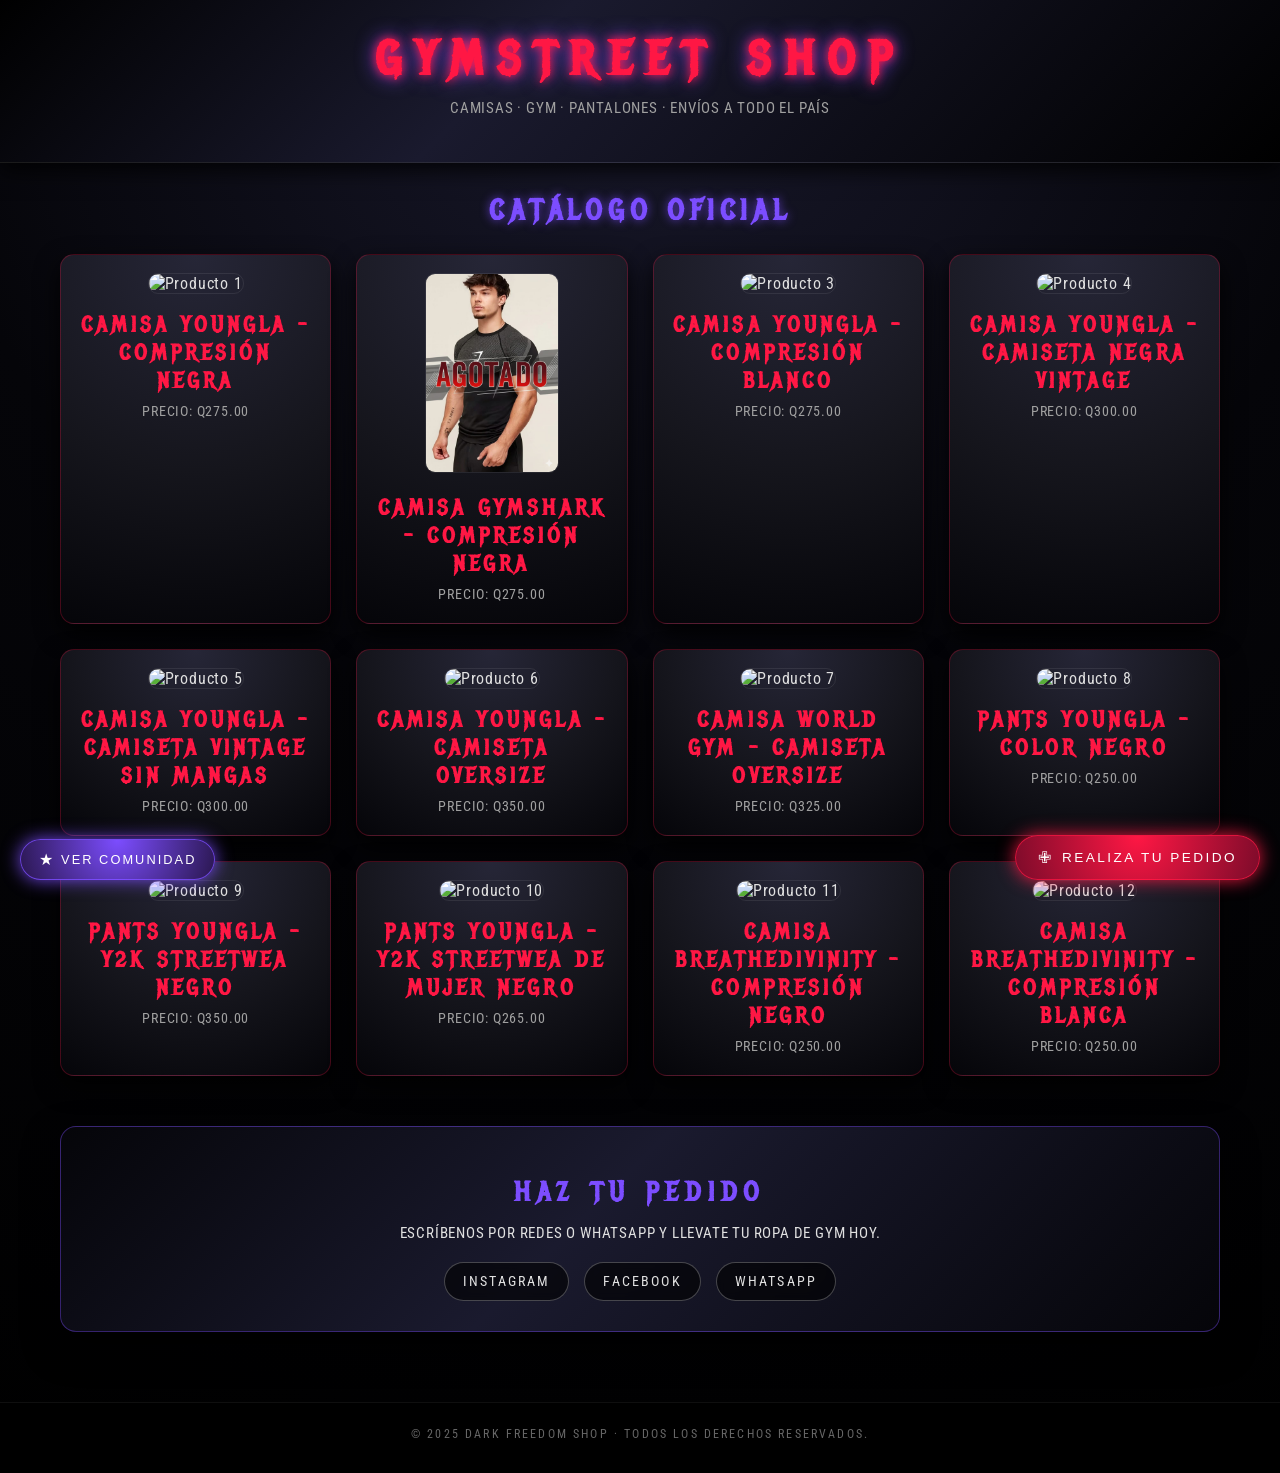
==== index.html @ 750b0d05 "Update product image and price in index.html Replaced the image for 'Camisa GymShark - Compresión Ne" ====
<!DOCTYPE html>
<html lang="es">
<head>
    <meta charset="UTF-8">
    <meta name="viewport" content="width=device-width, initial-scale=1.0">
    <title>GymStreet Shop - Catálogo Rock Dark</title>

    <!-- Fuentes rockeras desde Google Fonts -->
    <link href="https://fonts.googleapis.com/css2?family=Metal+Mania&family=Roboto+Condensed:wght@300;400;700&display=swap" rel="stylesheet">

    <style>
        :root {
            --bg-main: #050509;
            --bg-card: #15151c;
            --accent-red: #ff1744;
            --accent-purple: #7c4dff;
            --text-light: #e0e0e0;
            --text-muted: #a0a0a0;
        }

        * {
            box-sizing: border-box;
        }

        body {
            margin: 0;
            padding: 0;
            background: radial-gradient(circle at top, #1a1a2e 0, #050509 45%, #000 100%);
            color: var(--text-light);
            font-family: 'Roboto Condensed', sans-serif;
            letter-spacing: 0.05em;
        }

        header {
            background: linear-gradient(135deg, #000 0%, #1a1a2e 40%, #000 100%);
            padding: 30px 20px;
            text-align: center;
            border-bottom: 1px solid rgba(255, 255, 255, 0.1);
            box-shadow: 0 8px 20px rgba(0, 0, 0, 0.8);
            position: sticky;
            top: 0;
            z-index: 10;
        }

        header h1 {
            margin: 0;
            font-family: 'Metal Mania', cursive;
            font-size: 3rem;
            color: var(--accent-red);
            text-transform: uppercase;
            letter-spacing: 0.3em;
            text-shadow: 0 0 10px #ff1744, 0 0 20px #7c4dff;
        }

        header p {
            margin-top: 10px;
            font-size: 0.95rem;
            text-transform: uppercase;
            color: var(--text-muted);
        }

        .container {
            max-width: 1200px;
            margin: 30px auto;
            padding: 0 20px 40px;
        }

        .section-title {
            font-family: 'Metal Mania', cursive;
            text-align: center;
            text-transform: uppercase;
            font-size: 1.8rem;
            letter-spacing: 0.2em;
            margin-bottom: 25px;
            color: var(--accent-purple);
            text-shadow: 0 0 10px rgba(124, 77, 255, 0.7);
        }

        .section-subtitle {
            text-align: center;
            font-size: 0.9rem;
            text-transform: uppercase;
            color: var(--text-muted);
            margin-bottom: 20px;
        }

        /* Secciones tipo "página" */
        .page-section {
            display: none;
        }

        .page-section.active {
            display: block;
        }

        /* ====== CATÁLOGO ====== */

        .products {
            display: grid;
            grid-template-columns: repeat(auto-fit, minmax(260px, 1fr));
            gap: 25px;
        }

        .product {
            background: radial-gradient(circle at top, #262637 0, #15151c 55%, #050509 100%);
            border-radius: 14px;
            padding: 18px 18px 20px;
            text-align: center;
            border: 1px solid rgba(255, 23, 68, 0.25);
            box-shadow: 0 10px 25px rgba(0, 0, 0, 0.9);
            position: relative;
            overflow: hidden;
            transition: transform 0.25s ease, box-shadow 0.25s ease, border 0.25s ease;
            cursor: pointer;
        }

        .product::before {
            content: "";
            position: absolute;
            inset: 0;
            background: radial-gradient(circle at top, rgba(255, 23, 68, 0.12), transparent 55%);
            opacity: 0;
            transition: opacity 0.3s ease;
        }

        .product:hover {
            transform: translateY(-7px) scale(1.01);
            box-shadow: 0 18px 35px rgba(0, 0, 0, 1);
            border-color: var(--accent-red);
        }

        .product:hover::before {
            opacity: 1;
        }

        .product img {
            max-width: 100%;
            height: 200px;
            object-fit: cover;
            border-radius: 10px;
            border: 1px solid rgba(255, 255, 255, 0.08);
            margin-bottom: 12px;
        }

        .product h3 {
            font-family: 'Metal Mania', cursive;
            font-size: 1.4rem;
            margin: 5px 0 8px;
            text-transform: uppercase;
            letter-spacing: 0.18em;
            color: var(--accent-red);
        }

        .product p {
            margin: 0;
            font-size: 0.9rem;
            color: var(--text-muted);
        }

        .price {
            margin-top: 10px;
            font-size: 1rem;
            text-transform: uppercase;
            color: var(--accent-purple);
        }

        /* ====== COMUNIDAD ====== */

        .client-grid {
            display: grid;
            grid-template-columns: repeat(auto-fit, minmax(230px, 1fr));
            gap: 20px;
        }

        .client-card {
            background: radial-gradient(circle at top, #262637 0, #15151c 55%, #050509 100%);
            border-radius: 14px;
            padding: 10px 10px 14px;
            border: 1px solid rgba(124, 77, 255, 0.35);
            box-shadow: 0 10px 25px rgba(0,0,0,0.9);
            cursor: pointer;
            text-align: center;
            transition: transform 0.25s ease, box-shadow 0.25s ease, border 0.25s ease;
            position: relative;
            overflow: hidden;
        }

        .client-card::before {
            content: "";
            position: absolute;
            inset: 0;
            background: radial-gradient(circle at top, rgba(124, 77, 255, 0.15), transparent 55%);
            opacity: 0;
            transition: opacity 0.3s ease;
        }

        .client-card:hover {
            transform: translateY(-6px) scale(1.01);
            border-color: var(--accent-purple);
            box-shadow: 0 18px 35px rgba(0,0,0,1);
        }

        .client-card:hover::before {
            opacity: 1;
        }

        .client-card img {
            width: 100%;
            height: 260px;
            object-fit: cover;
            border-radius: 10px;
            border: 1px solid rgba(255,255,255,0.15);
            margin-bottom: 8px;
        }

        .client-name {
            font-size: 0.85rem;
            text-transform: uppercase;
            letter-spacing: 0.14em;
            color: var(--text-muted);
        }

        /* ====== CONTACTO ====== */

        .contact {
            background: linear-gradient(135deg, #050509 0%, #1a1a2e 45%, #050509 100%);
            padding: 25px 20px 30px;
            text-align: center;
            margin-top: 50px;
            border-radius: 16px;
            border: 1px solid rgba(124, 77, 255, 0.4);
            box-shadow: 0 15px 35px rgba(0, 0, 0, 0.9);
        }

        .contact h2 {
            font-family: 'Metal Mania', cursive;
            font-size: 1.7rem;
            text-transform: uppercase;
            letter-spacing: 0.25em;
            color: var(--accent-purple);
            margin-bottom: 10px;
        }

        .contact p {
            font-size: 0.95rem;
            color: var(--text-light);
            text-transform: uppercase;
        }

        .social-links {
            display: flex;
            justify-content: center;
            flex-wrap: wrap;
            gap: 15px;
            margin-top: 20px;
        }

        .social-links a {
            text-decoration: none;
            font-size: 0.9rem;
            text-transform: uppercase;
            padding: 10px 18px;
            border-radius: 50px;
            border: 1px solid rgba(255, 255, 255, 0.25);
            color: var(--text-light);
            letter-spacing: 0.15em;
            background: rgba(0, 0, 0, 0.6);
            backdrop-filter: blur(4px);
            transition: background 0.25s ease, transform 0.2s ease, box-shadow 0.25s ease, border 0.25s ease;
        }

        .social-links a:hover {
            background: radial-gradient(circle at top, var(--accent-red), var(--accent-purple));
            box-shadow: 0 0 14px rgba(255, 23, 68, 0.9);
            border-color: transparent;
            transform: translateY(-2px);
        }

        footer {
            text-align: center;
            padding: 12px 10px 20px;
            background-color: #000;
            color: #666;
            font-size: 0.75rem;
            text-transform: uppercase;
            letter-spacing: 0.18em;
            border-top: 1px solid rgba(255, 255, 255, 0.06);
        }

        /* ====== MODAL GALERÍA REUTILIZABLE ====== */

        .gallery-modal {
            position: fixed;
            inset: 0;
            background: radial-gradient(circle at top, rgba(124, 77, 255, 0.15), rgba(0, 0, 0, 0.96));
            display: none;
            align-items: center;
            justify-content: center;
            z-index: 999;
            padding: 20px;
        }

        .gallery-modal.active {
            display: flex;
        }

        .gallery-content {
            background: #090910;
            border-radius: 18px;
            max-width: 900px;
            width: 100%;
            padding: 20px 20px 25px;
            border: 1px solid rgba(255, 23, 68, 0.3);
            box-shadow: 0 20px 50px rgba(0,0,0,1);
            position: relative;
            max-height: 90vh;
            overflow: hidden;
        }

        .gallery-header {
            display: flex;
            justify-content: space-between;
            align-items: center;
            margin-bottom: 15px;
        }

        .gallery-title {
            font-family: 'Metal Mania', cursive;
            font-size: 1.4rem;
            letter-spacing: 0.15em;
            text-transform: uppercase;
            color: var(--accent-red);
        }

        .gallery-close {
            background: transparent;
            border: none;
            color: var(--text-light);
            font-size: 1.4rem;
            cursor: pointer;
            text-shadow: 0 0 10px #ff1744;
        }

        .gallery-body {
            display: grid;
            grid-template-columns: minmax(0, 2fr) minmax(0, 1fr);
            gap: 18px;
        }

        .gallery-main img {
            width: 100%;
            max-height: 380px;
            object-fit: cover;
            border-radius: 12px;
            border: 1px solid rgba(255, 255, 255, 0.15);
        }

        .gallery-thumbs {
            display: flex;
            flex-direction: column;
            gap: 10px;
            max-height: 380px;
            overflow-y: auto;
        }

        .gallery-thumbs img {
            width: 100%;
            border-radius: 10px;
            border: 1px solid rgba(255, 255, 255, 0.12);
            cursor: pointer;
            opacity: 0.7;
            transition: opacity 0.2s ease, transform 0.2s ease, border 0.2s ease;
        }

        .gallery-thumbs img:hover {
            opacity: 1;
            transform: translateY(-2px);
            border-color: var(--accent-purple);
        }

        .gallery-thumbs img.active-thumb {
            opacity: 1;
            border-color: var(--accent-red);
        }

        .gallery-footer {
            margin-top: 12px;
            text-align: right;
        }

        .gallery-footer a {
            display: inline-block;
            text-decoration: none;
            text-transform: uppercase;
            font-size: 0.8rem;
            padding: 8px 18px;
            border-radius: 999px;
            border: 1px solid rgba(255,255,255,0.3);
            color: var(--text-light);
            background: radial-gradient(circle at top, rgba(255,23,68,0.4), rgba(0,0,0,0.9));
            letter-spacing: 0.16em;
        }

        .gallery-footer a:hover {
            border-color: transparent;
            box-shadow: 0 0 15px rgba(255,23,68,0.9);
        }

        /* ====== BOTONES FLOTANTES ====== */

        .order-floating-btn {
            position: fixed;
            right: 20px;
            bottom: 20px;
            z-index: 998;
            padding: 12px 22px;
            border-radius: 999px;
            border: 1px solid rgba(255, 23, 68, 0.7);
            background: radial-gradient(circle at top, #ff1744, #7c0b2a);
            color: #fff;
            font-size: 0.85rem;
            text-transform: uppercase;
            letter-spacing: 0.18em;
            cursor: pointer;
            box-shadow: 0 0 18px rgba(255, 23, 68, 0.9);
            display: flex;
            align-items: center;
            gap: 8px;
        }

        .order-floating-btn span {
            font-size: 1rem;
        }

        .order-floating-btn:hover {
            transform: translateY(-2px);
            box-shadow: 0 0 24px rgba(255, 23, 68, 1);
        }

        .switch-page-btn {
            position: fixed;
            left: 20px;
            bottom: 20px;
            z-index: 998;
            padding: 10px 18px;
            border-radius: 999px;
            border: 1px solid rgba(124, 77, 255, 0.8);
            background: radial-gradient(circle at top, #7c4dff, #2a174f);
            color: #fff;
            font-size: 0.8rem;
            text-transform: uppercase;
            letter-spacing: 0.16em;
            cursor: pointer;
            box-shadow: 0 0 18px rgba(124, 77, 255, 0.9);
            display: flex;
            align-items: center;
            gap: 6px;
        }

        .switch-page-btn span {
            font-size: 1rem;
        }

        .switch-page-btn:hover {
            transform: translateY(-2px);
            box-shadow: 0 0 24px rgba(124, 77, 255, 1);
        }

        .hidden {
            display: none !important;
        }

        /* ================== RESPONSIVE ================== */

        @media (max-width: 768px) {
            header {
                padding: 18px 12px;
            }

            header h1 {
                font-size: 2.1rem;
                letter-spacing: 0.18em;
            }

            header p {
                font-size: 0.75rem;
                letter-spacing: 0.12em;
            }

            .container {
                margin: 18px auto 26px;
                padding: 0 12px 24px;
            }

            .section-title {
                font-size: 1.4rem;
                letter-spacing: 0.14em;
                margin-bottom: 18px;
            }

            .section-subtitle {
                font-size: 0.8rem;
                padding: 0 10px;
            }

            .products {
                grid-template-columns: repeat(auto-fit, minmax(180px, 1fr));
                gap: 16px;
            }

            .product {
                padding: 14px 12px 16px;
            }

            .product img {
                height: 170px;
            }

            .product h3 {
                font-size: 1rem;
                letter-spacing: 0.12em;
            }

            .price {
                font-size: 0.9rem;
            }

            .client-grid {
                grid-template-columns: repeat(auto-fit, minmax(170px, 1fr));
                gap: 14px;
            }

            .client-card img {
                height: 200px;
            }

            .contact {
                margin-top: 30px;
                padding: 18px 14px 22px;
            }

            .contact h2 {
                font-size: 1.3rem;
                letter-spacing: 0.18em;
            }

            .contact p {
                font-size: 0.78rem;
                line-height: 1.4;
            }

            .social-links a {
                font-size: 0.75rem;
                padding: 8px 14px;
                letter-spacing: 0.12em;
            }

            .gallery-content {
                padding: 14px 14px 18px;
            }

            .gallery-body {
                grid-template-columns: 1fr;
                gap: 10px;
            }

            .gallery-main img {
                max-height: 260px;
            }

            .gallery-title {
                font-size: 1.1rem;
                letter-spacing: 0.12em;
            }

            .order-floating-btn {
                font-size: 0.7rem;
                padding: 9px 16px;
                letter-spacing: 0.12em;
                right: 12px;
                bottom: 12px;
            }

            .switch-page-btn {
                font-size: 0.7rem;
                padding: 8px 14px;
                letter-spacing: 0.12em;
                left: 12px;
                bottom: 60px; /* la subo un poco para que no choque con el botón de pedido */
            }
        }

        @media (max-width: 480px) {
            header h1 {
                font-size: 1.8rem;
                letter-spacing: 0.12em;
            }

            .products {
                grid-template-columns: 1fr;
            }

            .client-grid {
                grid-template-columns: 1fr;
            }

            .order-floating-btn {
                width: auto;
                max-width: 70%;
                justify-content: center;
            }

            .switch-page-btn {
                max-width: 70%;
                justify-content: center;
            }
        }
    </style>
</head>
<body>
    <header>
        <h1>GymStreet Shop</h1>
        <p>CAMISAS · GYM · PANTALONES · ENVÍOS A TODO EL PAÍS</p>
    </header>

    <!-- Botón flotante global: REALIZA TU PEDIDO -->
    <button class="order-floating-btn" id="orderBtn">
        <span>✙</span> REALIZA TU PEDIDO
    </button>

    <!-- Botones para cambiar entre catálogo y comunidad -->
    <button class="switch-page-btn" id="toCommunityBtn">
        <span>★</span> VER COMUNIDAD
    </button>
    <button class="switch-page-btn hidden" id="toCatalogBtn">
        <span>←</span> VER CATÁLOGO
    </button>

    <div class="container">
        <!-- ================== SECCIÓN CATÁLOGO (PÁGINA PRINCIPAL) ================== -->
        <section id="catalogo" class="page-section active">
            <h2 class="section-title">Catálogo Oficial</h2>

            <section class="products">
                <div class="product" data-id="youngla-compresion-negra">
                    <img src="https://img.kwcdn.com/product/fancy/8f630a5f-7d10-4c63-a8aa-32a235dfa1d8.jpg?imageView2/2/w/800/q/70/format/avif" alt="Producto 1">
                    <h3>Camisa YoungLA - Compresión Negra</h3>
                    <p class="price">Precio: Q275.00</p>
                </div>

                <div class="product" data-id="gymshark-compresion-negra">
                    <img src="img/ec38d78e-fb53-40c3-8b30-e4fbc05b8ee1.jpg" alt="Producto 2">
                    <h3>Camisa GymShark - Compresión Negra</h3>
                    <p class="price">Precio: Q275.00</p>
                </div>

                <div class="product" data-id="youngla-compresion-blanca">
                    <img src="https://img.kwcdn.com/product/fancy/b7b45753-f0e5-4168-8995-471071ba9e7f.jpg?imageView2/2/w/800/q/70/format/avif" alt="Producto 3">
                    <h3>Camisa YoungLA - Compresión Blanco</h3>
                    <p class="price">Precio: Q275.00</p>
                </div>
            
                <div class="product" data-id="youngla-vintage-negra">
                    <img src="https://img.kwcdn.com/product/fancy/1f003ce6-72c5-4978-9a99-9f68e743d3fd.jpg?imageView2/2/w/800/q/70/format/avif" alt="Producto 4">
                    <h3>Camisa YoungLA - Camiseta Negra Vintage</h3>
                    <p class="price">Precio: Q300.00</p>
                </div>

                <div class="product" data-id="youngla-vintage-sin-mangas">
                    <img src="https://img.kwcdn.com/product/fancy/06ddcead-8bbd-439b-9d0a-8e4625c2d730.jpg?imageView2/2/w/800/q/70/format/avif" alt="Producto 5">
                    <h3>Camisa YoungLA - Camiseta Vintage sin mangas</h3>
                    <p class="price">Precio: Q300.00</p>
                </div>

                <div class="product" data-id="youngla-oversize">
                    <img src="https://img.kwcdn.com/product/fancy/b66df733-f74c-42cd-bdd0-cdf3bb1154b8.jpg?imageView2/2/w/800/q/70/format/avif" alt="Producto 6">
                    <h3>Camisa YoungLA - Camiseta Oversize</h3>
                    <p class="price">Precio: Q350.00</p>
                </div>

                <div class="product" data-id="worldgym-oversize">
                    <img src="https://img.kwcdn.com/product/fancy/2d812e1c-748d-4c88-9f83-d2eb0d098b98.jpg?imageView2/2/w/800/q/70/format/avif" alt="Producto 7">
                    <h3>Camisa World Gym - Camiseta Oversize</h3>
                    <p class="price">Precio: Q325.00</p>
                </div>

                <div class="product" data-id="youngla-pants-negro">
                    <img src="https://img.kwcdn.com/product/fancy/fe70db5d-6d70-4a86-9495-2729b2e49b52.jpg?imageView2/2/w/800/q/70/format/avif" alt="Producto 8">
                    <h3>Pants YoungLA - Color negro</h3>
                    <p class="price">Precio: Q250.00</p>
                </div>

                <div class="product" data-id="youngla-y2k-negro">
                    <img src="https://img.kwcdn.com/product/open/89a9b65b47de43d9b4387c3486ad3fed-goods.jpeg?imageView2/2/w/800/q/70/format/avif" alt="Producto 9">
                    <h3>Pants YoungLA - Y2K Streetwea Negro</h3>
                    <p class="price">Precio: Q350.00</p>
                </div>

                <div class="product" data-id="youngla-y2k-mujer-negro">
                    <img src="https://img.kwcdn.com/product/Fancyalgo/VirtualModelMatting/d2dc172e83bbc454dd34d32fa6476068.jpg?imageView2/2/w/800/q/70/format/avif" alt="Producto 10">
                    <h3>Pants YoungLA - Y2K Streetwea de mujer Negro</h3>
                    <p class="price">Precio: Q265.00</p>
                </div>

                <div class="product" data-id="breathedivinity-compresion-negro">
                    <img src="https://img.kwcdn.com/product/fancy/d79752c0-a402-4f70-85e8-3c66251934aa.jpg?imageView2/2/w/800/q/70/format/avif" alt="Producto 11">
                    <h3>Camisa Breathedivinity - Compresión Negro</h3>
                    <p class="price">Precio: Q250.00</p>
                </div>

                <div class="product" data-id="breathedivinity-compresion-blanco">
                    <img src="https://img.kwcdn.com/product/fancy/59a337af-c431-404c-86c1-974f2b24268c.jpg?imageView2/2/w/800/q/70/format/avif" alt="Producto 12">
                    <h3>Camisa Breathedivinity - Compresión Blanca</h3>
                    <p class="price">Precio: Q250.00</p>
                </div>
            </section>
        </section>

        <!-- ================== SECCIÓN COMUNIDAD (PÁGINA SECUNDARIA) ================== -->
        <section id="comunidad" class="page-section">
            <h2 class="section-title">Comunidad GymStreet</h2>
            <p class="section-subtitle">Sube aquí las fotos de tus clientes usando las prendas.</p>

            <section class="client-grid">
                <!-- Ejemplos, cambia rutas y nombres -->
                <div class="client-card" data-id="cliente-1">
                    <img src="img/23a34112-419c-497d-9453-d78c11cb6663.jpg" alt="Cliente 1 usando GymStreet">
                    <div class="client-name">Gracias por tu compra @sebas07_mendoza</div>
                </div>

                <div class="client-card" data-id="cliente-2">
                    <img src="img/08324a9e-56ff-421b-94ba-828061d19321.jpg" alt="Cliente 2 usando GymStreet">
                    <div class="client-name">Gracias por tu compra @alejandro_w23</div>
                </div>

                <div class="client-card" data-id="cliente-3">
                    <img src="img/8fd3f3ce-6e9e-4681-869a-e0d5e104e227.jpg" alt="Cliente 3 usando GymStreet">
                    <div class="client-name">Gracias por tu compra @danierxlas_cs</div>
                </div>

                 <div class="client-card" data-id="cliente-4">
                    <img src="img/WhatsAppImage2025-12-03at5.10.50 PM.jpeg" alt="Cliente 4 usando GymStreet">
                    <div class="client-name">Gracias por tu compra @d_ledif_19</div>
                </div>

                  <div class="client-card" data-id="cliente-5">
                    <img src="img/2b5ba153-2d9a-4152-9f12-68de41b62c02.jpg" alt="Cliente 5 usando GymStreet">
                    <div class="client-name">Gracias por tu compra @dylan_alfaro</div>
                </div>
            </section>
        </section>

        <!-- ================== CONTACTO (COMPARTIDO) ================== -->
        <section class="contact" id="contacto">
            <h2>Haz Tu Pedido</h2>
            <p>ESCRÍBENOS POR REDES O WHATSAPP Y LLEVATE TU ROPA DE GYM HOY.</p>
            <div class="social-links">
                <a href="https://www.instagram.com/gymstreet.gt?igsh=cWU4Yzh1NWVwZ3l0&utm_source=qr" target="_blank">Instagram</a>
                <a href="https://www.facebook.com/share/1MQ983VScR/?mibextid=wwXIfr" target="_blank">Facebook</a>
                <a href="https://wa.me/50247176818" target="_blank">WhatsApp</a>
            </div>
        </section>
    </div>

    <footer>
        <p>&copy; 2025 Dark Freedom Shop · Todos los derechos reservados.</p>
    </footer>

    <!-- ============== MODAL GALERÍA ============== -->
    <div class="gallery-modal" id="galleryModal">
        <div class="gallery-content">
            <div class="gallery-header">
                <div class="gallery-title" id="galleryTitle">Galería</div>
                <button class="gallery-close" id="galleryClose">&times;</button>
            </div>
            <div class="gallery-body">
                <div class="gallery-main">
                    <img id="galleryMainImg" src="" alt="Imagen seleccionada">
                </div>
                <div class="gallery-thumbs" id="galleryThumbs"></div>
            </div>
            <div class="gallery-footer">
                <a href="#contacto" id="galleryOrderBtn">Realiza tu pedido</a>
            </div>
        </div>
    </div>

    <script>
        // ====== Galerías de productos ======
        const productGalleries = {
            "youngla-compresion-negra": [
                "https://img.kwcdn.com/product/fancy/8f630a5f-7d10-4c63-a8aa-32a235dfa1d8.jpg?imageView2/2/w/800/q/70/format/avif"
            ],
            "gymshark-compresion-negra": [
                "https://img.kwcdn.com/product/fancy/3c52300a-b21e-4747-8115-3bddeea0e58f.jpg?imageView2/2/w/800/q/70/format/avif"
            ],
            "youngla-compresion-blanca": [
                "https://img.kwcdn.com/product/fancy/b7b45753-f0e5-4168-8995-471071ba9e7f.jpg?imageView2/2/w/800/q/70/format/avif"
            ],
            "youngla-vintage-negra": [
                "https://img.kwcdn.com/product/fancy/1f003ce6-72c5-4978-9a99-9f68e743d3fd.jpg?imageView2/2/w/800/q/70/format/avif"
            ],
            "youngla-vintage-sin-mangas": [
                "https://img.kwcdn.com/product/fancy/06ddcead-8bbd-439b-9d0a-8e4625c2d730.jpg?imageView2/2/w/800/q/70/format/avif"
            ],
            "youngla-oversize": [
                "https://img.kwcdn.com/product/fancy/b66df733-f74c-42cd-bdd0-cdf3bb1154b8.jpg?imageView2/2/w/800/q/70/format/avif"
            ],
            "worldgym-oversize": [
                "https://img.kwcdn.com/product/fancy/2d812e1c-748d-4c88-9f83-d2eb0d098b98.jpg?imageView2/2/w/800/q/70/format/avif"
            ],
            "youngla-pants-negro": [
                "https://img.kwcdn.com/product/fancy/fe70db5d-6d70-4a86-9495-2729b2e49b52.jpg?imageView2/2/w/800/q/70/format/avif"
            ],
            "youngla-y2k-negro": [
                "https://img.kwcdn.com/product/open/89a9b65b47de43d9b4387c3486ad3fed-goods.jpeg?imageView2/2/w/800/q/70/format/avif"
            ],
            "youngla-y2k-mujer-negro": [
                "https://img.kwcdn.com/product/Fancyalgo/VirtualModelMatting/d2dc172e83bbc454dd34d32fa6476068.jpg?imageView2/2/w/800/q/70/format/avif"
            ],
            "breathedivinity-compresion-negro": [
                "https://img.kwcdn.com/product/fancy/d79752c0-a402-4f70-85e8-3c66251934aa.jpg?imageView2/2/w/800/q/70/format/avif"
            ],
            "breathedivinity-compresion-blanco": [
                "https://img.kwcdn.com/product/fancy/59a337af-c431-404c-86c1-974f2b24268c.jpg?imageView2/2/w/800/q/70/format/avif"
            ]
        };

        // ====== Galerías de clientes (ajusta rutas) ======
        const clientGalleries = {
            "cliente-1": [
                "img/WhatsApp Image 2025-12-04 at 4.56.12 PM.jpeg",
                "img/f76c6c72-0e09-4ced-8565-4f68c5493420.jpg",
                "img/clientes/cliente1-3.jpg"
            ],
           
            "cliente-3": [
                "img/WhatsAppImage 2025-12-04 at4.56.55 PM (1).jpeg"
            ]
            ,
            "cliente-4": [
                "img/WhatsAppImage2025-12-03at5.10.50 PM.jpeg"
            ]
        };

        // ====== DOM ======
        const catalogSection = document.getElementById('catalogo');
        const communitySection = document.getElementById('comunidad');
        const toCommunityBtn = document.getElementById('toCommunityBtn');
        const toCatalogBtn = document.getElementById('toCatalogBtn');
        const orderBtn = document.getElementById('orderBtn');
        const contactSection = document.getElementById('contacto');

        const galleryModal = document.getElementById('galleryModal');
        const galleryTitle = document.getElementById('galleryTitle');
        const galleryMainImg = document.getElementById('galleryMainImg');
        const galleryThumbs = document.getElementById('galleryThumbs');
        const galleryClose = document.getElementById('galleryClose');
        const galleryOrderBtn = document.getElementById('galleryOrderBtn');

        // ====== Cambio de “página” ======
        toCommunityBtn.addEventListener('click', () => {
            catalogSection.classList.remove('active');
            communitySection.classList.add('active');
            toCommunityBtn.classList.add('hidden');
            toCatalogBtn.classList.remove('hidden');
            window.scrollTo({ top: 0, behavior: 'smooth' });
        });

        toCatalogBtn.addEventListener('click', () => {
            communitySection.classList.remove('active');
            catalogSection.classList.add('active');
            toCatalogBtn.classList.add('hidden');
            toCommunityBtn.classList.remove('hidden');
            window.scrollTo({ top: 0, behavior: 'smooth' });
        });

        // ====== Botón flotante Realiza tu pedido ======
        orderBtn.addEventListener('click', () => {
            contactSection.scrollIntoView({ behavior: 'smooth' });
        });

        // ====== Botón Realiza tu pedido dentro del modal ======
        galleryOrderBtn.addEventListener('click', (e) => {
            e.preventDefault();
            galleryModal.classList.remove('active');
            contactSection.scrollIntoView({ behavior: 'smooth' });
        });

        // ====== Galería productos ======
        const products = document.querySelectorAll('.product');

        products.forEach(product => {
            product.addEventListener('click', () => {
                const id = product.getAttribute('data-id');
                const title = product.querySelector('h3').innerText;
                const images = productGalleries[id] || [];
                if (!images.length) return;
                abrirGaleria(title, images);
            });
        });

        // ====== Galería clientes ======
        const clientCards = document.querySelectorAll('.client-card');

        clientCards.forEach(card => {
            card.addEventListener('click', () => {
                const id = card.getAttribute('data-id');
                const name = card.querySelector('.client-name')?.innerText || 'Cliente GymStreet';
                const images = clientGalleries[id] || [];
                if (!images.length) return;
                abrirGaleria(name, images);
            });
        });

        // ====== Lógica común abrir galería ======
        function abrirGaleria(titulo, imagenes) {
            galleryTitle.textContent = titulo;
            galleryMainImg.src = imagenes[0];

            galleryThumbs.innerHTML = "";
            imagenes.forEach((src, index) => {
                const img = document.createElement('img');
                img.src = src;
                if (index === 0) img.classList.add('active-thumb');
                img.addEventListener('click', () => {
                    galleryMainImg.src = src;
                    document
                        .querySelectorAll('.gallery-thumbs img')
                        .forEach(i => i.classList.remove('active-thumb'));
                    img.classList.add('active-thumb');
                });
                galleryThumbs.appendChild(img);
            });

            galleryModal.classList.add('active');
        }

        // Cerrar modal
        galleryClose.addEventListener('click', () => {
            galleryModal.classList.remove('active');
        });

        galleryModal.addEventListener('click', (e) => {
            if (e.target === galleryModal) {
                galleryModal.classList.remove('active');
            }
        });
    </script>
</body>
</html>
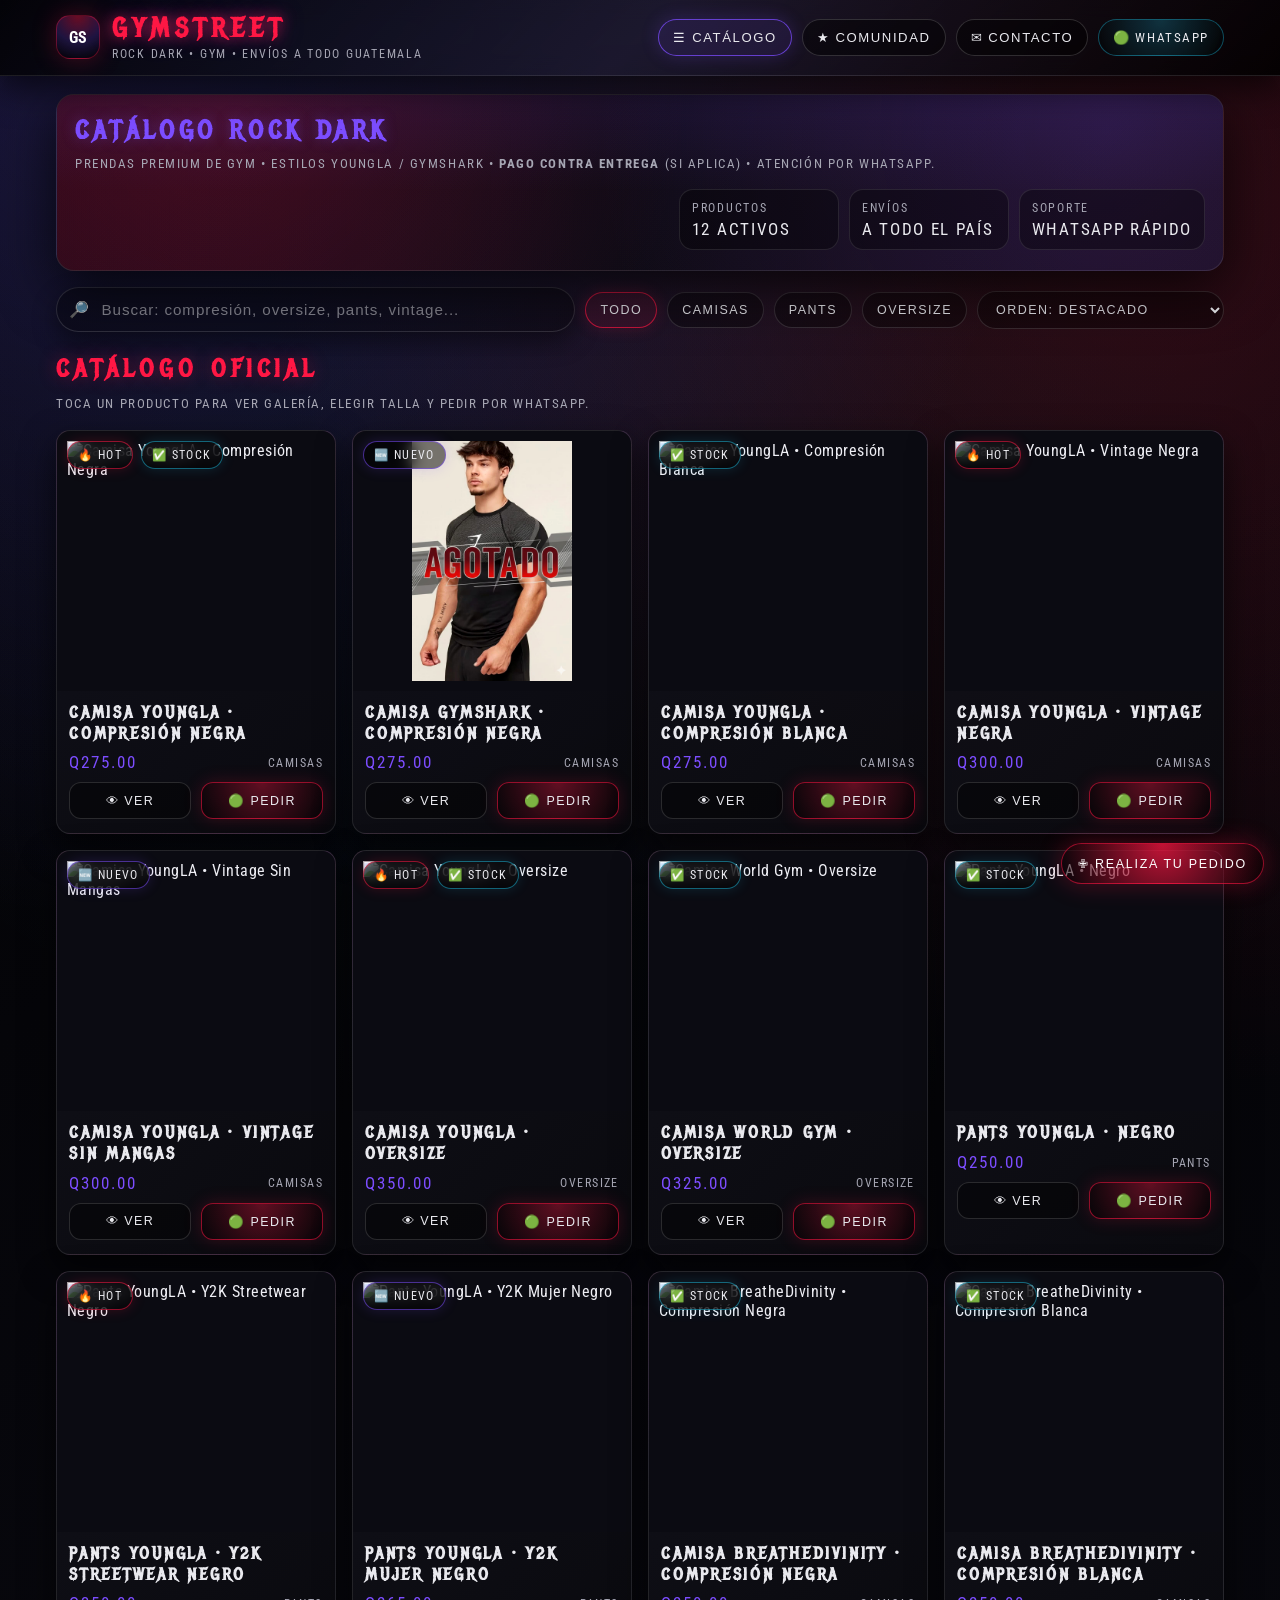
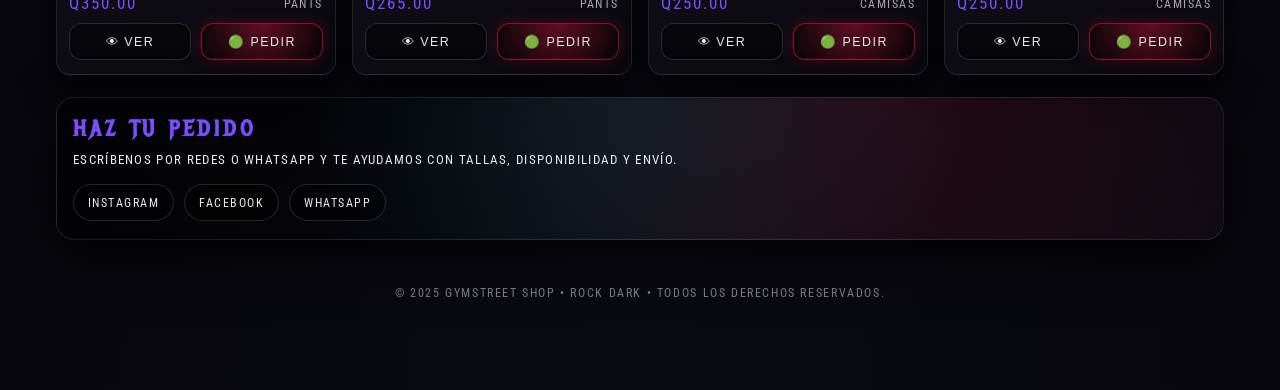
==== commit 84514bcf: "Update index.html" ====
--- a/index.html
+++ b/index.html
@@ -1,951 +1,1473 @@
 <!DOCTYPE html>
 <html lang="es">
 <head>
-    <meta charset="UTF-8">
-    <meta name="viewport" content="width=device-width, initial-scale=1.0">
-    <title>GymStreet Shop - Catálogo Rock Dark</title>
-
-    <!-- Fuentes rockeras desde Google Fonts -->
-    <link href="https://fonts.googleapis.com/css2?family=Metal+Mania&family=Roboto+Condensed:wght@300;400;700&display=swap" rel="stylesheet">
-
-    <style>
-        :root {
-            --bg-main: #050509;
-            --bg-card: #15151c;
-            --accent-red: #ff1744;
-            --accent-purple: #7c4dff;
-            --text-light: #e0e0e0;
-            --text-muted: #a0a0a0;
-        }
-
-        * {
-            box-sizing: border-box;
-        }
-
-        body {
-            margin: 0;
-            padding: 0;
-            background: radial-gradient(circle at top, #1a1a2e 0, #050509 45%, #000 100%);
-            color: var(--text-light);
-            font-family: 'Roboto Condensed', sans-serif;
-            letter-spacing: 0.05em;
-        }
-
-        header {
-            background: linear-gradient(135deg, #000 0%, #1a1a2e 40%, #000 100%);
-            padding: 30px 20px;
-            text-align: center;
-            border-bottom: 1px solid rgba(255, 255, 255, 0.1);
-            box-shadow: 0 8px 20px rgba(0, 0, 0, 0.8);
-            position: sticky;
-            top: 0;
-            z-index: 10;
-        }
-
-        header h1 {
-            margin: 0;
-            font-family: 'Metal Mania', cursive;
-            font-size: 3rem;
-            color: var(--accent-red);
-            text-transform: uppercase;
-            letter-spacing: 0.3em;
-            text-shadow: 0 0 10px #ff1744, 0 0 20px #7c4dff;
-        }
-
-        header p {
-            margin-top: 10px;
-            font-size: 0.95rem;
-            text-transform: uppercase;
-            color: var(--text-muted);
-        }
-
-        .container {
-            max-width: 1200px;
-            margin: 30px auto;
-            padding: 0 20px 40px;
-        }
-
-        .section-title {
-            font-family: 'Metal Mania', cursive;
-            text-align: center;
-            text-transform: uppercase;
-            font-size: 1.8rem;
-            letter-spacing: 0.2em;
-            margin-bottom: 25px;
-            color: var(--accent-purple);
-            text-shadow: 0 0 10px rgba(124, 77, 255, 0.7);
-        }
-
-        .section-subtitle {
-            text-align: center;
-            font-size: 0.9rem;
-            text-transform: uppercase;
-            color: var(--text-muted);
-            margin-bottom: 20px;
-        }
-
-        /* Secciones tipo "página" */
-        .page-section {
-            display: none;
-        }
-
-        .page-section.active {
-            display: block;
-        }
-
-        /* ====== CATÁLOGO ====== */
-
-        .products {
-            display: grid;
-            grid-template-columns: repeat(auto-fit, minmax(260px, 1fr));
-            gap: 25px;
-        }
-
-        .product {
-            background: radial-gradient(circle at top, #262637 0, #15151c 55%, #050509 100%);
-            border-radius: 14px;
-            padding: 18px 18px 20px;
-            text-align: center;
-            border: 1px solid rgba(255, 23, 68, 0.25);
-            box-shadow: 0 10px 25px rgba(0, 0, 0, 0.9);
-            position: relative;
-            overflow: hidden;
-            transition: transform 0.25s ease, box-shadow 0.25s ease, border 0.25s ease;
-            cursor: pointer;
-        }
-
-        .product::before {
-            content: "";
-            position: absolute;
-            inset: 0;
-            background: radial-gradient(circle at top, rgba(255, 23, 68, 0.12), transparent 55%);
-            opacity: 0;
-            transition: opacity 0.3s ease;
-        }
-
-        .product:hover {
-            transform: translateY(-7px) scale(1.01);
-            box-shadow: 0 18px 35px rgba(0, 0, 0, 1);
-            border-color: var(--accent-red);
-        }
-
-        .product:hover::before {
-            opacity: 1;
-        }
-
-        .product img {
-            max-width: 100%;
-            height: 200px;
-            object-fit: cover;
-            border-radius: 10px;
-            border: 1px solid rgba(255, 255, 255, 0.08);
-            margin-bottom: 12px;
-        }
-
-        .product h3 {
-            font-family: 'Metal Mania', cursive;
-            font-size: 1.4rem;
-            margin: 5px 0 8px;
-            text-transform: uppercase;
-            letter-spacing: 0.18em;
-            color: var(--accent-red);
-        }
-
-        .product p {
-            margin: 0;
-            font-size: 0.9rem;
-            color: var(--text-muted);
-        }
-
-        .price {
-            margin-top: 10px;
-            font-size: 1rem;
-            text-transform: uppercase;
-            color: var(--accent-purple);
-        }
-
-        /* ====== COMUNIDAD ====== */
-
-        .client-grid {
-            display: grid;
-            grid-template-columns: repeat(auto-fit, minmax(230px, 1fr));
-            gap: 20px;
-        }
-
-        .client-card {
-            background: radial-gradient(circle at top, #262637 0, #15151c 55%, #050509 100%);
-            border-radius: 14px;
-            padding: 10px 10px 14px;
-            border: 1px solid rgba(124, 77, 255, 0.35);
-            box-shadow: 0 10px 25px rgba(0,0,0,0.9);
-            cursor: pointer;
-            text-align: center;
-            transition: transform 0.25s ease, box-shadow 0.25s ease, border 0.25s ease;
-            position: relative;
-            overflow: hidden;
-        }
-
-        .client-card::before {
-            content: "";
-            position: absolute;
-            inset: 0;
-            background: radial-gradient(circle at top, rgba(124, 77, 255, 0.15), transparent 55%);
-            opacity: 0;
-            transition: opacity 0.3s ease;
-        }
-
-        .client-card:hover {
-            transform: translateY(-6px) scale(1.01);
-            border-color: var(--accent-purple);
-            box-shadow: 0 18px 35px rgba(0,0,0,1);
-        }
-
-        .client-card:hover::before {
-            opacity: 1;
-        }
-
-        .client-card img {
-            width: 100%;
-            height: 260px;
-            object-fit: cover;
-            border-radius: 10px;
-            border: 1px solid rgba(255,255,255,0.15);
-            margin-bottom: 8px;
-        }
-
-        .client-name {
-            font-size: 0.85rem;
-            text-transform: uppercase;
-            letter-spacing: 0.14em;
-            color: var(--text-muted);
-        }
-
-        /* ====== CONTACTO ====== */
-
-        .contact {
-            background: linear-gradient(135deg, #050509 0%, #1a1a2e 45%, #050509 100%);
-            padding: 25px 20px 30px;
-            text-align: center;
-            margin-top: 50px;
-            border-radius: 16px;
-            border: 1px solid rgba(124, 77, 255, 0.4);
-            box-shadow: 0 15px 35px rgba(0, 0, 0, 0.9);
-        }
-
-        .contact h2 {
-            font-family: 'Metal Mania', cursive;
-            font-size: 1.7rem;
-            text-transform: uppercase;
-            letter-spacing: 0.25em;
-            color: var(--accent-purple);
-            margin-bottom: 10px;
-        }
-
-        .contact p {
-            font-size: 0.95rem;
-            color: var(--text-light);
-            text-transform: uppercase;
-        }
-
-        .social-links {
-            display: flex;
-            justify-content: center;
-            flex-wrap: wrap;
-            gap: 15px;
-            margin-top: 20px;
-        }
-
-        .social-links a {
-            text-decoration: none;
-            font-size: 0.9rem;
-            text-transform: uppercase;
-            padding: 10px 18px;
-            border-radius: 50px;
-            border: 1px solid rgba(255, 255, 255, 0.25);
-            color: var(--text-light);
-            letter-spacing: 0.15em;
-            background: rgba(0, 0, 0, 0.6);
-            backdrop-filter: blur(4px);
-            transition: background 0.25s ease, transform 0.2s ease, box-shadow 0.25s ease, border 0.25s ease;
-        }
-
-        .social-links a:hover {
-            background: radial-gradient(circle at top, var(--accent-red), var(--accent-purple));
-            box-shadow: 0 0 14px rgba(255, 23, 68, 0.9);
-            border-color: transparent;
-            transform: translateY(-2px);
-        }
-
-        footer {
-            text-align: center;
-            padding: 12px 10px 20px;
-            background-color: #000;
-            color: #666;
-            font-size: 0.75rem;
-            text-transform: uppercase;
-            letter-spacing: 0.18em;
-            border-top: 1px solid rgba(255, 255, 255, 0.06);
-        }
-
-        /* ====== MODAL GALERÍA REUTILIZABLE ====== */
-
-        .gallery-modal {
-            position: fixed;
-            inset: 0;
-            background: radial-gradient(circle at top, rgba(124, 77, 255, 0.15), rgba(0, 0, 0, 0.96));
-            display: none;
-            align-items: center;
-            justify-content: center;
-            z-index: 999;
-            padding: 20px;
-        }
-
-        .gallery-modal.active {
-            display: flex;
-        }
-
-        .gallery-content {
-            background: #090910;
-            border-radius: 18px;
-            max-width: 900px;
-            width: 100%;
-            padding: 20px 20px 25px;
-            border: 1px solid rgba(255, 23, 68, 0.3);
-            box-shadow: 0 20px 50px rgba(0,0,0,1);
-            position: relative;
-            max-height: 90vh;
-            overflow: hidden;
-        }
-
-        .gallery-header {
-            display: flex;
-            justify-content: space-between;
-            align-items: center;
-            margin-bottom: 15px;
-        }
-
-        .gallery-title {
-            font-family: 'Metal Mania', cursive;
-            font-size: 1.4rem;
-            letter-spacing: 0.15em;
-            text-transform: uppercase;
-            color: var(--accent-red);
-        }
-
-        .gallery-close {
-            background: transparent;
-            border: none;
-            color: var(--text-light);
-            font-size: 1.4rem;
-            cursor: pointer;
-            text-shadow: 0 0 10px #ff1744;
-        }
-
-        .gallery-body {
-            display: grid;
-            grid-template-columns: minmax(0, 2fr) minmax(0, 1fr);
-            gap: 18px;
-        }
-
-        .gallery-main img {
-            width: 100%;
-            max-height: 380px;
-            object-fit: cover;
-            border-radius: 12px;
-            border: 1px solid rgba(255, 255, 255, 0.15);
-        }
-
-        .gallery-thumbs {
-            display: flex;
-            flex-direction: column;
-            gap: 10px;
-            max-height: 380px;
-            overflow-y: auto;
-        }
-
-        .gallery-thumbs img {
-            width: 100%;
-            border-radius: 10px;
-            border: 1px solid rgba(255, 255, 255, 0.12);
-            cursor: pointer;
-            opacity: 0.7;
-            transition: opacity 0.2s ease, transform 0.2s ease, border 0.2s ease;
-        }
-
-        .gallery-thumbs img:hover {
-            opacity: 1;
-            transform: translateY(-2px);
-            border-color: var(--accent-purple);
-        }
-
-        .gallery-thumbs img.active-thumb {
-            opacity: 1;
-            border-color: var(--accent-red);
-        }
-
-        .gallery-footer {
-            margin-top: 12px;
-            text-align: right;
-        }
-
-        .gallery-footer a {
-            display: inline-block;
-            text-decoration: none;
-            text-transform: uppercase;
-            font-size: 0.8rem;
-            padding: 8px 18px;
-            border-radius: 999px;
-            border: 1px solid rgba(255,255,255,0.3);
-            color: var(--text-light);
-            background: radial-gradient(circle at top, rgba(255,23,68,0.4), rgba(0,0,0,0.9));
-            letter-spacing: 0.16em;
-        }
-
-        .gallery-footer a:hover {
-            border-color: transparent;
-            box-shadow: 0 0 15px rgba(255,23,68,0.9);
-        }
-
-        /* ====== BOTONES FLOTANTES ====== */
-
-        .order-floating-btn {
-            position: fixed;
-            right: 20px;
-            bottom: 20px;
-            z-index: 998;
-            padding: 12px 22px;
-            border-radius: 999px;
-            border: 1px solid rgba(255, 23, 68, 0.7);
-            background: radial-gradient(circle at top, #ff1744, #7c0b2a);
-            color: #fff;
-            font-size: 0.85rem;
-            text-transform: uppercase;
-            letter-spacing: 0.18em;
-            cursor: pointer;
-            box-shadow: 0 0 18px rgba(255, 23, 68, 0.9);
-            display: flex;
-            align-items: center;
-            gap: 8px;
-        }
-
-        .order-floating-btn span {
-            font-size: 1rem;
-        }
-
-        .order-floating-btn:hover {
-            transform: translateY(-2px);
-            box-shadow: 0 0 24px rgba(255, 23, 68, 1);
-        }
-
-        .switch-page-btn {
-            position: fixed;
-            left: 20px;
-            bottom: 20px;
-            z-index: 998;
-            padding: 10px 18px;
-            border-radius: 999px;
-            border: 1px solid rgba(124, 77, 255, 0.8);
-            background: radial-gradient(circle at top, #7c4dff, #2a174f);
-            color: #fff;
-            font-size: 0.8rem;
-            text-transform: uppercase;
-            letter-spacing: 0.16em;
-            cursor: pointer;
-            box-shadow: 0 0 18px rgba(124, 77, 255, 0.9);
-            display: flex;
-            align-items: center;
-            gap: 6px;
-        }
-
-        .switch-page-btn span {
-            font-size: 1rem;
-        }
-
-        .switch-page-btn:hover {
-            transform: translateY(-2px);
-            box-shadow: 0 0 24px rgba(124, 77, 255, 1);
-        }
-
-        .hidden {
-            display: none !important;
-        }
-
-        /* ================== RESPONSIVE ================== */
-
-        @media (max-width: 768px) {
-            header {
-                padding: 18px 12px;
-            }
-
-            header h1 {
-                font-size: 2.1rem;
-                letter-spacing: 0.18em;
-            }
-
-            header p {
-                font-size: 0.75rem;
-                letter-spacing: 0.12em;
-            }
-
-            .container {
-                margin: 18px auto 26px;
-                padding: 0 12px 24px;
-            }
-
-            .section-title {
-                font-size: 1.4rem;
-                letter-spacing: 0.14em;
-                margin-bottom: 18px;
-            }
-
-            .section-subtitle {
-                font-size: 0.8rem;
-                padding: 0 10px;
-            }
-
-            .products {
-                grid-template-columns: repeat(auto-fit, minmax(180px, 1fr));
-                gap: 16px;
-            }
-
-            .product {
-                padding: 14px 12px 16px;
-            }
-
-            .product img {
-                height: 170px;
-            }
-
-            .product h3 {
-                font-size: 1rem;
-                letter-spacing: 0.12em;
-            }
-
-            .price {
-                font-size: 0.9rem;
-            }
-
-            .client-grid {
-                grid-template-columns: repeat(auto-fit, minmax(170px, 1fr));
-                gap: 14px;
-            }
-
-            .client-card img {
-                height: 200px;
-            }
-
-            .contact {
-                margin-top: 30px;
-                padding: 18px 14px 22px;
-            }
-
-            .contact h2 {
-                font-size: 1.3rem;
-                letter-spacing: 0.18em;
-            }
-
-            .contact p {
-                font-size: 0.78rem;
-                line-height: 1.4;
-            }
-
-            .social-links a {
-                font-size: 0.75rem;
-                padding: 8px 14px;
-                letter-spacing: 0.12em;
-            }
-
-            .gallery-content {
-                padding: 14px 14px 18px;
-            }
-
-            .gallery-body {
-                grid-template-columns: 1fr;
-                gap: 10px;
-            }
-
-            .gallery-main img {
-                max-height: 260px;
-            }
-
-            .gallery-title {
-                font-size: 1.1rem;
-                letter-spacing: 0.12em;
-            }
-
-            .order-floating-btn {
-                font-size: 0.7rem;
-                padding: 9px 16px;
-                letter-spacing: 0.12em;
-                right: 12px;
-                bottom: 12px;
-            }
-
-            .switch-page-btn {
-                font-size: 0.7rem;
-                padding: 8px 14px;
-                letter-spacing: 0.12em;
-                left: 12px;
-                bottom: 60px; /* la subo un poco para que no choque con el botón de pedido */
-            }
-        }
-
-        @media (max-width: 480px) {
-            header h1 {
-                font-size: 1.8rem;
-                letter-spacing: 0.12em;
-            }
-
-            .products {
-                grid-template-columns: 1fr;
-            }
-
-            .client-grid {
-                grid-template-columns: 1fr;
-            }
-
-            .order-floating-btn {
-                width: auto;
-                max-width: 70%;
-                justify-content: center;
-            }
-
-            .switch-page-btn {
-                max-width: 70%;
-                justify-content: center;
-            }
-        }
-    </style>
+  <meta charset="UTF-8" />
+  <meta name="viewport" content="width=device-width, initial-scale=1.0" />
+  <title>GymStreet Shop • Rock Dark</title>
+
+  <!-- Fuentes -->
+  <link href="https://fonts.googleapis.com/css2?family=Metal+Mania&family=Roboto+Condensed:wght@300;400;700&display=swap" rel="stylesheet">
+
+  <style>
+    :root{
+      --bg:#050509;
+      --panel:#0b0b12;
+      --card:#12121b;
+      --card2:#15151c;
+
+      --red:#ff1744;
+      --purple:#7c4dff;
+      --cyan:#21d4fd;
+
+      --text:#e9e9ee;
+      --muted:#a6a6b3;
+      --border:rgba(255,255,255,.10);
+      --shadow: 0 18px 55px rgba(0,0,0,.75);
+
+      --radius:18px;
+      --radius2:14px;
+
+      --max:1200px;
+    }
+
+    *{box-sizing:border-box}
+    html{scroll-behavior:smooth}
+    body{
+      margin:0;
+      background:
+        radial-gradient(circle at 10% 0%, rgba(124,77,255,.22), transparent 40%),
+        radial-gradient(circle at 90% 10%, rgba(255,23,68,.18), transparent 42%),
+        radial-gradient(circle at 50% 0%, rgba(33,212,253,.08), transparent 55%),
+        radial-gradient(circle at bottom, #0a0a12 0%, #050509 55%, #000 100%);
+      color:var(--text);
+      font-family:'Roboto Condensed', system-ui, -apple-system, Segoe UI, Roboto, Arial, sans-serif;
+      letter-spacing:.03em;
+      min-height:100vh;
+    }
+
+    /* ====== TOPBAR ====== */
+    .topbar{
+      position:sticky; top:0; z-index:1000;
+      border-bottom:1px solid var(--border);
+      background: linear-gradient(135deg, rgba(0,0,0,.85), rgba(26,26,46,.55), rgba(0,0,0,.85));
+      backdrop-filter: blur(10px);
+      box-shadow: 0 12px 35px rgba(0,0,0,.65);
+    }
+    .topbar-inner{
+      max-width:var(--max);
+      margin:auto;
+      padding:14px 16px;
+      display:flex;
+      gap:14px;
+      align-items:center;
+      justify-content:space-between;
+    }
+
+    .brand{
+      display:flex; align-items:center; gap:12px;
+      min-width: 240px;
+    }
+    .brand-badge{
+      width:44px; height:44px;
+      border-radius:14px;
+      border:1px solid rgba(255,23,68,.35);
+      background:
+        radial-gradient(circle at top, rgba(255,23,68,.40), rgba(124,77,255,.20) 55%, rgba(0,0,0,.75));
+      box-shadow: 0 0 25px rgba(255,23,68,.25);
+      display:grid; place-items:center;
+      font-weight:700;
+      color:#fff;
+    }
+    .brand h1{
+      margin:0;
+      font-family:'Metal Mania', cursive;
+      letter-spacing:.22em;
+      font-size:1.7rem;
+      color:var(--red);
+      text-transform:uppercase;
+      text-shadow: 0 0 14px rgba(255,23,68,.7), 0 0 24px rgba(124,77,255,.35);
+      line-height:1.1;
+    }
+    .brand p{
+      margin:2px 0 0;
+      font-size:.78rem;
+      text-transform:uppercase;
+      color:var(--muted);
+      letter-spacing:.14em;
+    }
+
+    .nav{
+      display:flex; align-items:center; gap:10px;
+      flex-wrap:wrap;
+      justify-content:flex-end;
+    }
+
+    .pill{
+      border:1px solid rgba(255,255,255,.16);
+      background: rgba(0,0,0,.45);
+      color:var(--text);
+      text-decoration:none;
+      padding:10px 14px;
+      border-radius:999px;
+      text-transform:uppercase;
+      letter-spacing:.12em;
+      font-size:.82rem;
+      display:inline-flex;
+      gap:8px;
+      align-items:center;
+      transition: transform .18s ease, box-shadow .22s ease, border .22s ease, background .22s ease;
+      cursor:pointer;
+      user-select:none;
+    }
+    .pill:hover{
+      transform: translateY(-1px);
+      border-color: rgba(255,23,68,.55);
+      box-shadow: 0 0 18px rgba(255,23,68,.25);
+      background: rgba(255,23,68,.08);
+    }
+    .pill.active{
+      border-color: rgba(124,77,255,.75);
+      box-shadow: 0 0 18px rgba(124,77,255,.22);
+      background: rgba(124,77,255,.10);
+    }
+
+    .cta-whatsapp{
+      border:1px solid rgba(33,212,253,.35);
+      background: radial-gradient(circle at top, rgba(33,212,253,.22), rgba(0,0,0,.55));
+    }
+    .cta-whatsapp:hover{
+      border-color: rgba(33,212,253,.7);
+      box-shadow: 0 0 18px rgba(33,212,253,.22);
+      background: rgba(33,212,253,.12);
+    }
+
+    /* ====== LAYOUT ====== */
+    .wrap{
+      max-width:var(--max);
+      margin: 18px auto 80px;
+      padding: 0 16px;
+    }
+
+    .hero{
+      margin-top: 14px;
+      border:1px solid rgba(255,255,255,.10);
+      border-radius:var(--radius);
+      background:
+        radial-gradient(circle at 15% 0%, rgba(255,23,68,.18), transparent 45%),
+        radial-gradient(circle at 90% 20%, rgba(124,77,255,.18), transparent 48%),
+        linear-gradient(135deg, rgba(0,0,0,.65), rgba(12,12,20,.65));
+      box-shadow: var(--shadow);
+      overflow:hidden;
+      position:relative;
+    }
+    .hero::before{
+      content:"";
+      position:absolute; inset:0;
+      background:
+        linear-gradient(90deg, rgba(255,23,68,.10), transparent 45%),
+        linear-gradient(180deg, rgba(124,77,255,.10), transparent 55%);
+      pointer-events:none;
+    }
+    .hero-inner{
+      padding: 20px 18px;
+      display:flex;
+      gap:16px;
+      justify-content:space-between;
+      align-items:flex-start;
+      flex-wrap:wrap;
+      position:relative;
+    }
+    .hero-title{
+      min-width: 280px;
+    }
+    .hero-title h2{
+      margin:0;
+      font-family:'Metal Mania', cursive;
+      text-transform:uppercase;
+      letter-spacing:.18em;
+      color:var(--purple);
+      font-size:1.6rem;
+      text-shadow: 0 0 14px rgba(124,77,255,.35);
+    }
+    .hero-title p{
+      margin:8px 0 0;
+      color:var(--muted);
+      text-transform:uppercase;
+      letter-spacing:.12em;
+      font-size:.82rem;
+      line-height:1.4;
+    }
+
+    .hero-stats{
+      display:flex;
+      gap:10px;
+      flex-wrap:wrap;
+      justify-content:flex-end;
+      margin-left:auto;
+    }
+    .stat{
+      padding:10px 12px;
+      border-radius: 14px;
+      border:1px solid rgba(255,255,255,.10);
+      background: rgba(0,0,0,.35);
+      min-width: 160px;
+    }
+    .stat .k{
+      font-size:.78rem;
+      color:var(--muted);
+      letter-spacing:.14em;
+      text-transform:uppercase;
+    }
+    .stat .v{
+      margin-top:4px;
+      font-size:1.05rem;
+      letter-spacing:.10em;
+      text-transform:uppercase;
+      color:var(--text);
+    }
+
+    /* ====== TOOLBAR (BUSCAR/FILTRAR) ====== */
+    .toolbar{
+      margin-top: 16px;
+      display:flex;
+      gap:10px;
+      flex-wrap:wrap;
+      align-items:center;
+      justify-content:space-between;
+    }
+
+    .search{
+      flex: 1 1 280px;
+      display:flex;
+      gap:10px;
+      align-items:center;
+      padding: 12px 12px;
+      border-radius: 999px;
+      border:1px solid rgba(255,255,255,.14);
+      background: rgba(0,0,0,.35);
+      box-shadow: 0 10px 24px rgba(0,0,0,.45);
+    }
+    .search input{
+      width:100%;
+      background:transparent;
+      border:0;
+      outline:none;
+      color:var(--text);
+      font-size:.95rem;
+      letter-spacing:.06em;
+    }
+    .search input::placeholder{color: rgba(233,233,238,.55)}
+    .chip-row{
+      display:flex;
+      gap:10px;
+      flex-wrap:wrap;
+      justify-content:flex-end;
+      align-items:center;
+    }
+    .chip{
+      border:1px solid rgba(255,255,255,.14);
+      background: rgba(0,0,0,.35);
+      color:var(--text);
+      padding:10px 14px;
+      border-radius:999px;
+      text-transform:uppercase;
+      letter-spacing:.12em;
+      font-size:.78rem;
+      cursor:pointer;
+      transition: transform .18s ease, border .22s ease, box-shadow .22s ease, background .22s ease;
+      user-select:none;
+    }
+    .chip:hover{
+      transform: translateY(-1px);
+      border-color: rgba(124,77,255,.55);
+      box-shadow: 0 0 16px rgba(124,77,255,.18);
+      background: rgba(124,77,255,.10);
+    }
+    .chip.active{
+      border-color: rgba(255,23,68,.70);
+      box-shadow: 0 0 16px rgba(255,23,68,.18);
+      background: rgba(255,23,68,.10);
+    }
+
+    .select{
+      border-radius:999px;
+      padding:10px 14px;
+      border:1px solid rgba(255,255,255,.14);
+      background: rgba(0,0,0,.35);
+      color:var(--text);
+      text-transform:uppercase;
+      letter-spacing:.12em;
+      font-size:.78rem;
+      outline:none;
+      cursor:pointer;
+    }
+
+    /* ====== SECTIONS ====== */
+    .page{display:none}
+    .page.active{display:block}
+
+    .section-title{
+      margin: 22px 0 10px;
+      font-family:'Metal Mania', cursive;
+      text-transform:uppercase;
+      letter-spacing:.20em;
+      font-size:1.55rem;
+      color:var(--red);
+      text-shadow: 0 0 18px rgba(255,23,68,.35);
+    }
+    .section-subtitle{
+      margin:0 0 16px;
+      color:var(--muted);
+      text-transform:uppercase;
+      letter-spacing:.12em;
+      font-size:.82rem;
+      line-height:1.5;
+    }
+
+    /* ====== GRID PRODUCTS ====== */
+    .grid{
+      display:grid;
+      grid-template-columns: repeat(auto-fit, minmax(240px, 1fr));
+      gap: 16px;
+    }
+
+    .card{
+      border-radius: var(--radius2);
+      border:1px solid rgba(255,255,255,.10);
+      background:
+        radial-gradient(circle at top, rgba(255,23,68,.10), transparent 55%),
+        radial-gradient(circle at 80% 0%, rgba(124,77,255,.10), transparent 55%),
+        linear-gradient(135deg, rgba(18,18,27,.95), rgba(10,10,15,.95));
+      box-shadow: 0 14px 34px rgba(0,0,0,.65);
+      overflow:hidden;
+      position:relative;
+      transition: transform .22s ease, box-shadow .22s ease, border .22s ease;
+    }
+    .card:hover{
+      transform: translateY(-5px);
+      border-color: rgba(255,23,68,.45);
+      box-shadow: 0 18px 45px rgba(0,0,0,.80);
+    }
+
+    /* ✅ IMÁGENES COMPLETAS (NO RECORTE) */
+    .media{
+      position:relative;
+      height: 260px;              /* más alto */
+      background: #0b0b12;
+      overflow:hidden;
+      display:flex;
+      align-items:center;
+      justify-content:center;
+      padding: 10px;              /* espacio para que no se pegue */
+    }
+    .media img{
+      width:100%;
+      height:100%;
+      object-fit: contain;        /* ✅ muestra completa */
+      object-position: center;
+      display:block;
+      filter: contrast(1.05) saturate(1.05);
+      transform: none;            /* sin zoom */
+    }
+
+    .badges{
+      position:absolute;
+      top:10px; left:10px;
+      display:flex;
+      gap:8px;
+      flex-wrap:wrap;
+    }
+    .badge{
+      padding:6px 10px;
+      border-radius:999px;
+      font-size:.72rem;
+      letter-spacing:.12em;
+      text-transform:uppercase;
+      border:1px solid rgba(255,255,255,.14);
+      background: rgba(0,0,0,.50);
+      backdrop-filter: blur(8px);
+    }
+    .badge.hot{ border-color: rgba(255,23,68,.55); box-shadow: 0 0 14px rgba(255,23,68,.18) }
+    .badge.new{ border-color: rgba(124,77,255,.55); box-shadow: 0 0 14px rgba(124,77,255,.18) }
+    .badge.stock{ border-color: rgba(33,212,253,.45); box-shadow: 0 0 14px rgba(33,212,253,.14) }
+
+    .card-body{
+      padding: 12px 12px 14px;
+    }
+    .name{
+      margin:0;
+      font-family:'Metal Mania', cursive;
+      text-transform:uppercase;
+      letter-spacing:.16em;
+      font-size:1.08rem;
+      color:var(--text);
+      line-height:1.2;
+    }
+    .meta{
+      margin-top:8px;
+      display:flex;
+      flex-wrap:wrap;
+      gap:8px;
+      align-items:center;
+      justify-content:space-between;
+    }
+    .price{
+      font-size:1.05rem;
+      color: var(--purple);
+      text-transform:uppercase;
+      letter-spacing:.12em;
+    }
+    .mini{
+      font-size:.78rem;
+      color:var(--muted);
+      letter-spacing:.12em;
+      text-transform:uppercase;
+    }
+
+    .card-actions{
+      margin-top: 10px;
+      display:flex;
+      gap:10px;
+    }
+    .btn{
+      flex: 1;
+      border:1px solid rgba(255,255,255,.14);
+      background: rgba(0,0,0,.40);
+      color:var(--text);
+      padding:10px 12px;
+      border-radius: 12px;
+      text-transform:uppercase;
+      letter-spacing:.12em;
+      font-size:.78rem;
+      cursor:pointer;
+      transition: transform .18s ease, box-shadow .22s ease, border .22s ease, background .22s ease;
+      display:inline-flex;
+      gap:8px;
+      align-items:center;
+      justify-content:center;
+      user-select:none;
+    }
+    .btn:hover{
+      transform: translateY(-1px);
+      border-color: rgba(124,77,255,.55);
+      box-shadow: 0 0 16px rgba(124,77,255,.18);
+      background: rgba(124,77,255,.10);
+    }
+    .btn.primary{
+      border-color: rgba(255,23,68,.55);
+      background: radial-gradient(circle at top, rgba(255,23,68,.35), rgba(0,0,0,.55));
+      box-shadow: 0 0 18px rgba(255,23,68,.18);
+    }
+    .btn.primary:hover{
+      border-color: rgba(255,23,68,.85);
+      box-shadow: 0 0 22px rgba(255,23,68,.28);
+      background: radial-gradient(circle at top, rgba(255,23,68,.45), rgba(0,0,0,.55));
+    }
+
+    /* ====== COMMUNITY ====== */
+    .community-grid{
+      display:grid;
+      grid-template-columns: repeat(auto-fit, minmax(220px, 1fr));
+      gap: 14px;
+    }
+    .client{
+      border-radius: var(--radius2);
+      overflow:hidden;
+      border:1px solid rgba(255,255,255,.10);
+      background: linear-gradient(135deg, rgba(18,18,27,.95), rgba(10,10,15,.95));
+      box-shadow: 0 14px 34px rgba(0,0,0,.65);
+      cursor:pointer;
+      transition: transform .22s ease, border .22s ease, box-shadow .22s ease;
+    }
+    .client:hover{
+      transform: translateY(-5px);
+      border-color: rgba(124,77,255,.55);
+      box-shadow: 0 18px 45px rgba(0,0,0,.80);
+    }
+    .client img{ width:100%; height: 240px; object-fit:cover; display:block; }
+    .client .cap{
+      padding:10px 12px 12px;
+      color:var(--muted);
+      text-transform:uppercase;
+      letter-spacing:.12em;
+      font-size:.78rem;
+    }
+
+    /* ====== CONTACT ====== */
+    .contact{
+      margin-top: 22px;
+      border-radius: var(--radius);
+      border:1px solid rgba(255,255,255,.10);
+      background:
+        radial-gradient(circle at top, rgba(33,212,253,.10), transparent 55%),
+        radial-gradient(circle at 70% 0%, rgba(255,23,68,.12), transparent 55%),
+        linear-gradient(135deg, rgba(0,0,0,.60), rgba(12,12,20,.70));
+      box-shadow: var(--shadow);
+      padding: 18px 16px;
+      overflow:hidden;
+      position:relative;
+    }
+    .contact h3{
+      margin:0;
+      font-family:'Metal Mania', cursive;
+      text-transform:uppercase;
+      letter-spacing:.18em;
+      color:var(--purple);
+      font-size:1.35rem;
+    }
+    .contact p{
+      margin:8px 0 0;
+      color:var(--text);
+      text-transform:uppercase;
+      letter-spacing:.10em;
+      font-size:.82rem;
+      line-height:1.5;
+    }
+    .social{
+      display:flex; flex-wrap:wrap; gap:10px;
+      margin-top: 14px;
+    }
+    .social a{
+      text-decoration:none;
+      color:var(--text);
+      border:1px solid rgba(255,255,255,.14);
+      background: rgba(0,0,0,.40);
+      padding:10px 14px;
+      border-radius: 999px;
+      text-transform:uppercase;
+      letter-spacing:.12em;
+      font-size:.78rem;
+      transition: transform .18s ease, box-shadow .22s ease, border .22s ease, background .22s ease;
+    }
+    .social a:hover{
+      transform: translateY(-1px);
+      border-color: rgba(255,23,68,.65);
+      box-shadow: 0 0 16px rgba(255,23,68,.18);
+      background: rgba(255,23,68,.10);
+    }
+
+    footer{
+      margin-top: 28px;
+      color: rgba(233,233,238,.55);
+      text-transform:uppercase;
+      letter-spacing:.14em;
+      font-size:.72rem;
+      text-align:center;
+      padding: 18px 10px 10px;
+    }
+
+    /* ====== MODAL ====== */
+    .modal{
+      position:fixed; inset:0;
+      display:none;
+      z-index:2000;
+      background: radial-gradient(circle at top, rgba(124,77,255,.15), rgba(0,0,0,.96));
+      padding: 16px;
+      align-items:center;
+      justify-content:center;
+    }
+    .modal.active{display:flex}
+    .modal-box{
+      width:min(980px, 100%);
+      max-height: 92vh;
+      overflow:hidden;
+      border-radius: 20px;
+      border: 1px solid rgba(255,255,255,.12);
+      background: linear-gradient(135deg, rgba(12,12,20,.95), rgba(0,0,0,.85));
+      box-shadow: 0 25px 70px rgba(0,0,0,.85);
+      position:relative;
+    }
+    .modal-head{
+      display:flex;
+      align-items:center;
+      justify-content:space-between;
+      gap:12px;
+      padding: 14px 14px;
+      border-bottom: 1px solid rgba(255,255,255,.08);
+      background: linear-gradient(135deg, rgba(255,23,68,.08), rgba(124,77,255,.08));
+    }
+    .modal-title{
+      font-family:'Metal Mania', cursive;
+      text-transform:uppercase;
+      letter-spacing:.15em;
+      font-size:1.25rem;
+      color: var(--red);
+      text-shadow: 0 0 14px rgba(255,23,68,.35);
+      margin:0;
+    }
+    .modal-close{
+      border:0;
+      background: transparent;
+      color: var(--text);
+      font-size: 1.6rem;
+      cursor:pointer;
+      padding: 6px 10px;
+      border-radius: 12px;
+    }
+    .modal-close:hover{
+      background: rgba(255,23,68,.12);
+      box-shadow: 0 0 18px rgba(255,23,68,.18);
+    }
+
+    .modal-body{
+      display:grid;
+      grid-template-columns: 1.8fr 1fr;
+      gap: 14px;
+      padding: 14px;
+      max-height: calc(92vh - 62px);
+      overflow:auto;
+    }
+
+    /* ✅ IMAGEN PRINCIPAL COMPLETA EN MODAL */
+    .main-img{
+      width:100%;
+      height: 520px;              /* más alto */
+      border-radius: 16px;
+      border:1px solid rgba(255,255,255,.12);
+      background:#0b0b12;
+      overflow:hidden;
+      display:flex;
+      align-items:center;
+      justify-content:center;
+      padding: 10px;
+    }
+    .main-img img{
+      width:100%;
+      height:100%;
+      object-fit:contain;         /* ✅ completa */
+      object-position:center;
+      display:block;
+    }
+
+    .thumbs{
+      display:flex;
+      flex-direction:column;
+      gap:10px;
+    }
+    /* ✅ MINIATURAS COMPLETAS (SIN RECORTE) */
+    .thumbs img{
+      width:100%;
+      height: 110px;
+      object-fit:contain;
+      object-position:center;
+      border-radius: 14px;
+      border:1px solid rgba(255,255,255,.10);
+      opacity:.75;
+      cursor:pointer;
+      transition: opacity .18s ease, transform .18s ease, border .18s ease;
+      background:#0b0b12;
+      padding: 8px;
+    }
+    .thumbs img:hover{
+      opacity:1;
+      transform: translateY(-1px);
+      border-color: rgba(124,77,255,.55);
+    }
+    .thumbs img.active{
+      opacity:1;
+      border-color: rgba(255,23,68,.75);
+      box-shadow: 0 0 18px rgba(255,23,68,.15);
+    }
+
+    .side{
+      border: 1px solid rgba(255,255,255,.10);
+      border-radius: 16px;
+      background: rgba(0,0,0,.35);
+      padding: 12px;
+      height: fit-content;
+      position:sticky;
+      top: 10px;
+    }
+    .side .row{
+      display:flex; justify-content:space-between; gap:10px; align-items:center;
+      flex-wrap:wrap;
+    }
+    .side .big{
+      font-size:1.15rem;
+      text-transform:uppercase;
+      letter-spacing:.12em;
+      color: var(--purple);
+      margin: 6px 0 2px;
+    }
+    .side .hint{
+      font-size:.78rem;
+      color: var(--muted);
+      text-transform:uppercase;
+      letter-spacing:.12em;
+      line-height:1.4;
+      margin: 0 0 10px;
+    }
+
+    .field{
+      margin-top: 10px;
+    }
+    .field label{
+      display:block;
+      font-size:.72rem;
+      color: var(--muted);
+      text-transform:uppercase;
+      letter-spacing:.14em;
+      margin-bottom: 6px;
+    }
+    .field select, .field textarea{
+      width:100%;
+      border-radius: 14px;
+      border:1px solid rgba(255,255,255,.14);
+      background: rgba(0,0,0,.45);
+      color: var(--text);
+      padding: 10px 12px;
+      outline:none;
+      font-size:.9rem;
+      letter-spacing:.06em;
+    }
+    .field textarea{
+      min-height: 90px;
+      resize: vertical;
+    }
+
+    .modal-actions{
+      margin-top: 12px;
+      display:flex;
+      gap: 10px;
+      flex-wrap:wrap;
+    }
+    .modal-actions .btn{ flex:1; }
+    .btn.whats{
+      border-color: rgba(33,212,253,.35);
+      background: radial-gradient(circle at top, rgba(33,212,253,.22), rgba(0,0,0,.55));
+    }
+    .btn.whats:hover{
+      border-color: rgba(33,212,253,.70);
+      box-shadow: 0 0 18px rgba(33,212,253,.18);
+      background: rgba(33,212,253,.12);
+    }
+
+    /* ====== FLOATING ====== */
+    .float-order{
+      position: fixed;
+      right: 16px;
+      bottom: 16px;
+      z-index: 1500;
+      border-radius: 999px;
+      padding: 12px 16px;
+      border: 1px solid rgba(255,23,68,.55);
+      background: radial-gradient(circle at top, rgba(255,23,68,.75), rgba(0,0,0,.55));
+      color:#fff;
+      text-transform:uppercase;
+      letter-spacing:.14em;
+      font-size:.78rem;
+      cursor:pointer;
+      box-shadow: 0 0 24px rgba(255,23,68,.28);
+      display:flex; gap:8px; align-items:center;
+      transition: transform .18s ease, box-shadow .22s ease;
+    }
+    .float-order:hover{
+      transform: translateY(-2px);
+      box-shadow: 0 0 28px rgba(255,23,68,.38);
+    }
+
+    .to-top{
+      position: fixed;
+      left: 16px;
+      bottom: 16px;
+      z-index: 1500;
+      border-radius: 999px;
+      padding: 10px 14px;
+      border: 1px solid rgba(124,77,255,.55);
+      background: radial-gradient(circle at top, rgba(124,77,255,.65), rgba(0,0,0,.55));
+      color:#fff;
+      text-transform:uppercase;
+      letter-spacing:.14em;
+      font-size:.74rem;
+      cursor:pointer;
+      box-shadow: 0 0 24px rgba(124,77,255,.22);
+      display:none;
+      transition: transform .18s ease, box-shadow .22s ease;
+    }
+    .to-top.show{display:flex}
+    .to-top:hover{
+      transform: translateY(-2px);
+      box-shadow: 0 0 28px rgba(124,77,255,.32);
+    }
+
+    /* ====== MOBILE BOTTOM BAR ====== */
+    .bottom-bar{
+      position: fixed;
+      left: 0; right: 0; bottom: 0;
+      z-index: 1600;
+      display:none;
+      border-top: 1px solid rgba(255,255,255,.10);
+      background: rgba(0,0,0,.70);
+      backdrop-filter: blur(10px);
+      padding: 10px 10px;
+    }
+    .bottom-inner{
+      max-width: var(--max);
+      margin:auto;
+      display:flex;
+      gap:10px;
+      justify-content:space-between;
+    }
+    .bbtn{
+      flex:1;
+      border:1px solid rgba(255,255,255,.14);
+      background: rgba(0,0,0,.35);
+      color: var(--text);
+      border-radius: 14px;
+      padding: 10px 10px;
+      text-transform:uppercase;
+      letter-spacing:.12em;
+      font-size:.72rem;
+      cursor:pointer;
+      display:flex; align-items:center; justify-content:center; gap:8px;
+    }
+    .bbtn.wh{
+      border-color: rgba(33,212,253,.35);
+      background: rgba(33,212,253,.12);
+    }
+
+    /* ====== RESPONSIVE ====== */
+    @media (max-width: 980px){
+      .modal-body{ grid-template-columns: 1fr; }
+      .main-img{ height: 380px; } /* ✅ más alto en tablet */
+      .thumbs{ flex-direction:row; overflow-x:auto; }
+      .thumbs img{ width: 140px; height: 95px; flex: 0 0 auto; }
+      .side{ position:relative; top:0; }
+    }
+
+    @media (max-width: 768px){
+      .topbar-inner{ padding: 12px 12px; }
+      .brand{ min-width: 180px; }
+      .brand h1{ font-size: 1.35rem; }
+      .pill{ font-size:.74rem; padding:9px 12px; }
+      .hero-inner{ padding: 16px 14px; }
+      .grid{ grid-template-columns: repeat(auto-fit, minmax(200px, 1fr)); }
+
+      .media{ height: 240px; }   /* ✅ más alto en móvil */
+
+      .float-order{ right: 12px; bottom: 74px; }
+      .to-top{ left: 12px; bottom: 74px; }
+
+      .bottom-bar{ display:block; }
+      .wrap{ margin-bottom: 120px; }
+    }
+
+    @media (max-width: 480px){
+      .grid{ grid-template-columns: 1fr; }
+      .hero-stats .stat{ min-width: 100%; }
+      .search{ padding: 10px 12px; }
+      .name{ font-size: 1.02rem; }
+    }
+  </style>
 </head>
+
 <body>
-    <header>
-        <h1>GymStreet Shop</h1>
-        <p>CAMISAS · GYM · PANTALONES · ENVÍOS A TODO EL PAÍS</p>
-    </header>
-
-    <!-- Botón flotante global: REALIZA TU PEDIDO -->
-    <button class="order-floating-btn" id="orderBtn">
-        <span>✙</span> REALIZA TU PEDIDO
-    </button>
-
-    <!-- Botones para cambiar entre catálogo y comunidad -->
-    <button class="switch-page-btn" id="toCommunityBtn">
-        <span>★</span> VER COMUNIDAD
-    </button>
-    <button class="switch-page-btn hidden" id="toCatalogBtn">
-        <span>←</span> VER CATÁLOGO
-    </button>
-
-    <div class="container">
-        <!-- ================== SECCIÓN CATÁLOGO (PÁGINA PRINCIPAL) ================== -->
-        <section id="catalogo" class="page-section active">
-            <h2 class="section-title">Catálogo Oficial</h2>
-
-            <section class="products">
-                <div class="product" data-id="youngla-compresion-negra">
-                    <img src="https://img.kwcdn.com/product/fancy/8f630a5f-7d10-4c63-a8aa-32a235dfa1d8.jpg?imageView2/2/w/800/q/70/format/avif" alt="Producto 1">
-                    <h3>Camisa YoungLA - Compresión Negra</h3>
-                    <p class="price">Precio: Q275.00</p>
-                </div>
-
-                <div class="product" data-id="gymshark-compresion-negra">
-                    <img src="img/ec38d78e-fb53-40c3-8b30-e4fbc05b8ee1.jpg" alt="Producto 2">
-                    <h3>Camisa GymShark - Compresión Negra</h3>
-                    <p class="price">Precio: Q275.00</p>
-                </div>
-
-                <div class="product" data-id="youngla-compresion-blanca">
-                    <img src="https://img.kwcdn.com/product/fancy/b7b45753-f0e5-4168-8995-471071ba9e7f.jpg?imageView2/2/w/800/q/70/format/avif" alt="Producto 3">
-                    <h3>Camisa YoungLA - Compresión Blanco</h3>
-                    <p class="price">Precio: Q275.00</p>
-                </div>
-            
-                <div class="product" data-id="youngla-vintage-negra">
-                    <img src="https://img.kwcdn.com/product/fancy/1f003ce6-72c5-4978-9a99-9f68e743d3fd.jpg?imageView2/2/w/800/q/70/format/avif" alt="Producto 4">
-                    <h3>Camisa YoungLA - Camiseta Negra Vintage</h3>
-                    <p class="price">Precio: Q300.00</p>
-                </div>
-
-                <div class="product" data-id="youngla-vintage-sin-mangas">
-                    <img src="https://img.kwcdn.com/product/fancy/06ddcead-8bbd-439b-9d0a-8e4625c2d730.jpg?imageView2/2/w/800/q/70/format/avif" alt="Producto 5">
-                    <h3>Camisa YoungLA - Camiseta Vintage sin mangas</h3>
-                    <p class="price">Precio: Q300.00</p>
-                </div>
-
-                <div class="product" data-id="youngla-oversize">
-                    <img src="https://img.kwcdn.com/product/fancy/b66df733-f74c-42cd-bdd0-cdf3bb1154b8.jpg?imageView2/2/w/800/q/70/format/avif" alt="Producto 6">
-                    <h3>Camisa YoungLA - Camiseta Oversize</h3>
-                    <p class="price">Precio: Q350.00</p>
-                </div>
-
-                <div class="product" data-id="worldgym-oversize">
-                    <img src="https://img.kwcdn.com/product/fancy/2d812e1c-748d-4c88-9f83-d2eb0d098b98.jpg?imageView2/2/w/800/q/70/format/avif" alt="Producto 7">
-                    <h3>Camisa World Gym - Camiseta Oversize</h3>
-                    <p class="price">Precio: Q325.00</p>
-                </div>
-
-                <div class="product" data-id="youngla-pants-negro">
-                    <img src="https://img.kwcdn.com/product/fancy/fe70db5d-6d70-4a86-9495-2729b2e49b52.jpg?imageView2/2/w/800/q/70/format/avif" alt="Producto 8">
-                    <h3>Pants YoungLA - Color negro</h3>
-                    <p class="price">Precio: Q250.00</p>
-                </div>
-
-                <div class="product" data-id="youngla-y2k-negro">
-                    <img src="https://img.kwcdn.com/product/open/89a9b65b47de43d9b4387c3486ad3fed-goods.jpeg?imageView2/2/w/800/q/70/format/avif" alt="Producto 9">
-                    <h3>Pants YoungLA - Y2K Streetwea Negro</h3>
-                    <p class="price">Precio: Q350.00</p>
-                </div>
-
-                <div class="product" data-id="youngla-y2k-mujer-negro">
-                    <img src="https://img.kwcdn.com/product/Fancyalgo/VirtualModelMatting/d2dc172e83bbc454dd34d32fa6476068.jpg?imageView2/2/w/800/q/70/format/avif" alt="Producto 10">
-                    <h3>Pants YoungLA - Y2K Streetwea de mujer Negro</h3>
-                    <p class="price">Precio: Q265.00</p>
-                </div>
-
-                <div class="product" data-id="breathedivinity-compresion-negro">
-                    <img src="https://img.kwcdn.com/product/fancy/d79752c0-a402-4f70-85e8-3c66251934aa.jpg?imageView2/2/w/800/q/70/format/avif" alt="Producto 11">
-                    <h3>Camisa Breathedivinity - Compresión Negro</h3>
-                    <p class="price">Precio: Q250.00</p>
-                </div>
-
-                <div class="product" data-id="breathedivinity-compresion-blanco">
-                    <img src="https://img.kwcdn.com/product/fancy/59a337af-c431-404c-86c1-974f2b24268c.jpg?imageView2/2/w/800/q/70/format/avif" alt="Producto 12">
-                    <h3>Camisa Breathedivinity - Compresión Blanca</h3>
-                    <p class="price">Precio: Q250.00</p>
-                </div>
-            </section>
-        </section>
-
-        <!-- ================== SECCIÓN COMUNIDAD (PÁGINA SECUNDARIA) ================== -->
-        <section id="comunidad" class="page-section">
-            <h2 class="section-title">Comunidad GymStreet</h2>
-            <p class="section-subtitle">Sube aquí las fotos de tus clientes usando las prendas.</p>
-
-            <section class="client-grid">
-                <!-- Ejemplos, cambia rutas y nombres -->
-                <div class="client-card" data-id="cliente-1">
-                    <img src="img/23a34112-419c-497d-9453-d78c11cb6663.jpg" alt="Cliente 1 usando GymStreet">
-                    <div class="client-name">Gracias por tu compra @sebas07_mendoza</div>
-                </div>
-
-                <div class="client-card" data-id="cliente-2">
-                    <img src="img/08324a9e-56ff-421b-94ba-828061d19321.jpg" alt="Cliente 2 usando GymStreet">
-                    <div class="client-name">Gracias por tu compra @alejandro_w23</div>
-                </div>
-
-                <div class="client-card" data-id="cliente-3">
-                    <img src="img/8fd3f3ce-6e9e-4681-869a-e0d5e104e227.jpg" alt="Cliente 3 usando GymStreet">
-                    <div class="client-name">Gracias por tu compra @danierxlas_cs</div>
-                </div>
-
-                 <div class="client-card" data-id="cliente-4">
-                    <img src="img/WhatsAppImage2025-12-03at5.10.50 PM.jpeg" alt="Cliente 4 usando GymStreet">
-                    <div class="client-name">Gracias por tu compra @d_ledif_19</div>
-                </div>
-
-                  <div class="client-card" data-id="cliente-5">
-                    <img src="img/2b5ba153-2d9a-4152-9f12-68de41b62c02.jpg" alt="Cliente 5 usando GymStreet">
-                    <div class="client-name">Gracias por tu compra @dylan_alfaro</div>
-                </div>
-            </section>
-        </section>
-
-        <!-- ================== CONTACTO (COMPARTIDO) ================== -->
-        <section class="contact" id="contacto">
-            <h2>Haz Tu Pedido</h2>
-            <p>ESCRÍBENOS POR REDES O WHATSAPP Y LLEVATE TU ROPA DE GYM HOY.</p>
-            <div class="social-links">
-                <a href="https://www.instagram.com/gymstreet.gt?igsh=cWU4Yzh1NWVwZ3l0&utm_source=qr" target="_blank">Instagram</a>
-                <a href="https://www.facebook.com/share/1MQ983VScR/?mibextid=wwXIfr" target="_blank">Facebook</a>
-                <a href="https://wa.me/50247176818" target="_blank">WhatsApp</a>
+  <!-- TOPBAR -->
+  <div class="topbar">
+    <div class="topbar-inner">
+      <div class="brand">
+        <div class="brand-badge">GS</div>
+        <div>
+          <h1>GymStreet</h1>
+          <p>ROCK DARK • GYM • ENVÍOS A TODO GUATEMALA</p>
+        </div>
+      </div>
+
+      <div class="nav">
+        <button class="pill active" id="navCatalog">☰ Catálogo</button>
+        <button class="pill" id="navCommunity">★ Comunidad</button>
+        <button class="pill" id="navContact">✉ Contacto</button>
+        <a class="pill cta-whatsapp" id="navWhatsapp" href="https://wa.me/50247176818" target="_blank" rel="noopener">🟢 WhatsApp</a>
+      </div>
+    </div>
+  </div>
+
+  <div class="wrap">
+    <!-- HERO -->
+    <section class="hero">
+      <div class="hero-inner">
+        <div class="hero-title">
+          <h2>Catálogo Rock Dark</h2>
+          <p>
+            Prendas premium de gym • estilos YoungLA / GymShark •
+            <b>pago contra entrega</b> (si aplica) • atención por WhatsApp.
+          </p>
+        </div>
+
+        <div class="hero-stats" id="heroStats">
+          <div class="stat">
+            <div class="k">Productos</div>
+            <div class="v" id="statProducts">—</div>
+          </div>
+          <div class="stat">
+            <div class="k">Envíos</div>
+            <div class="v">A todo el país</div>
+          </div>
+          <div class="stat">
+            <div class="k">Soporte</div>
+            <div class="v">WhatsApp rápido</div>
+          </div>
+        </div>
+      </div>
+    </section>
+
+    <!-- TOOLBAR -->
+    <div class="toolbar">
+      <div class="search" title="Buscar producto">
+        🔎
+        <input id="searchInput" type="text" placeholder="Buscar: compresión, oversize, pants, vintage..." />
+      </div>
+
+      <div class="chip-row">
+        <button class="chip active" data-cat="all">Todo</button>
+        <button class="chip" data-cat="camisas">Camisas</button>
+        <button class="chip" data-cat="pants">Pants</button>
+        <button class="chip" data-cat="oversize">Oversize</button>
+
+        <select class="select" id="sortSelect" title="Ordenar">
+          <option value="featured">Orden: destacado</option>
+          <option value="price-asc">Precio: menor → mayor</option>
+          <option value="price-desc">Precio: mayor → menor</option>
+          <option value="name-asc">Nombre: A → Z</option>
+        </select>
+      </div>
+    </div>
+
+    <!-- PAGES -->
+    <section id="pageCatalog" class="page active">
+      <h2 class="section-title">Catálogo Oficial</h2>
+      <p class="section-subtitle">Toca un producto para ver galería, elegir talla y pedir por WhatsApp.</p>
+      <div class="grid" id="productGrid"></div>
+    </section>
+
+    <section id="pageCommunity" class="page">
+      <h2 class="section-title">Comunidad GymStreet</h2>
+      <p class="section-subtitle">Sube aquí fotos reales de tus clientes usando las prendas (prueba social = más ventas).</p>
+      <div class="community-grid" id="communityGrid"></div>
+    </section>
+
+    <section id="contacto" class="contact">
+      <h3>Haz tu pedido</h3>
+      <p>Escríbenos por redes o WhatsApp y te ayudamos con tallas, disponibilidad y envío.</p>
+      <div class="social">
+        <a href="https://www.instagram.com/gymstreet.gt?igsh=cWU4Yzh1NWVwZ3l0&utm_source=qr" target="_blank" rel="noopener">Instagram</a>
+        <a href="https://www.facebook.com/share/1MQ983VScR/?mibextid=wwXIfr" target="_blank" rel="noopener">Facebook</a>
+        <a href="https://wa.me/50247176818" target="_blank" rel="noopener">WhatsApp</a>
+      </div>
+    </section>
+
+    <footer>
+      &copy; 2025 GymStreet Shop • Rock Dark • Todos los derechos reservados.
+    </footer>
+  </div>
+
+  <!-- FLOATING -->
+  <button class="float-order" id="floatOrder">✙ Realiza tu pedido</button>
+  <button class="to-top" id="toTop">↑ Subir</button>
+
+  <!-- MOBILE BOTTOM BAR -->
+  <div class="bottom-bar">
+    <div class="bottom-inner">
+      <button class="bbtn" id="mHome">☰ Catálogo</button>
+      <button class="bbtn" id="mCom">★ Comunidad</button>
+      <a class="bbtn wh" href="https://wa.me/50247176818" target="_blank" rel="noopener">🟢 WhatsApp</a>
+    </div>
+  </div>
+
+  <!-- MODAL -->
+  <div class="modal" id="modal">
+    <div class="modal-box" role="dialog" aria-modal="true" aria-label="Detalle del producto">
+      <div class="modal-head">
+        <h3 class="modal-title" id="modalTitle">Producto</h3>
+        <button class="modal-close" id="modalClose" aria-label="Cerrar">&times;</button>
+      </div>
+
+      <div class="modal-body">
+        <div>
+          <div class="main-img"><img id="modalMainImg" src="" alt="Imagen del producto"></div>
+          <div class="thumbs" id="modalThumbs"></div>
+        </div>
+
+        <aside class="side">
+          <div class="row">
+            <div class="big" id="modalPrice">Q0.00</div>
+            <div class="mini" id="modalCat">—</div>
+          </div>
+          <p class="hint" id="modalHint">Selecciona tu talla y envía tu pedido por WhatsApp.</p>
+
+          <div class="field">
+            <label for="sizeSelect">Talla</label>
+            <select id="sizeSelect"></select>
+          </div>
+
+          <div class="field">
+            <label for="noteBox">Nota (opcional)</label>
+            <textarea id="noteBox" placeholder="Ej: Color negro, entregar en la tarde, zona 1, etc."></textarea>
+          </div>
+
+          <div class="modal-actions">
+            <button class="btn" id="btnViewCommunity">★ Ver Comunidad</button>
+            <button class="btn whats" id="btnWhatsApp">🟢 Pedir por WhatsApp</button>
+          </div>
+        </aside>
+      </div>
+    </div>
+  </div>
+
+  <script>
+    // ====== CONFIG ======
+    const WHATSAPP_NUMBER = "50247176818";
+
+    // Productos (agrega/duplica aquí y se renderiza solo)
+    const PRODUCTS = [
+      {
+        id:"youngla-compresion-negra",
+        name:"Camisa YoungLA • Compresión Negra",
+        price:275,
+        category:"camisas",
+        tags:["hot","stock"],
+        sizes:["S","M","L","XL"],
+        images:[
+          "https://img.kwcdn.com/product/fancy/8f630a5f-7d10-4c63-a8aa-32a235dfa1d8.jpg?imageView2/2/w/800/q/70/format/avif"
+        ]
+      },
+      {
+        id:"gymshark-compresion-negra",
+        name:"Camisa GymShark • Compresión Negra",
+        price:275,
+        category:"camisas",
+        tags:["new"],
+        sizes:["S","M","L","XL"],
+        images:[
+          "img/ec38d78e-fb53-40c3-8b30-e4fbc05b8ee1.jpg"
+        ]
+      },
+      {
+        id:"youngla-compresion-blanca",
+        name:"Camisa YoungLA • Compresión Blanca",
+        price:275,
+        category:"camisas",
+        tags:["stock"],
+        sizes:["S","M","L","XL"],
+        images:[
+          "https://img.kwcdn.com/product/fancy/b7b45753-f0e5-4168-8995-471071ba9e7f.jpg?imageView2/2/w/800/q/70/format/avif"
+        ]
+      },
+      {
+        id:"youngla-vintage-negra",
+        name:"Camisa YoungLA • Vintage Negra",
+        price:300,
+        category:"camisas",
+        tags:["hot"],
+        sizes:["M","L","XL"],
+        images:[
+          "https://img.kwcdn.com/product/fancy/1f003ce6-72c5-4978-9a99-9f68e743d3fd.jpg?imageView2/2/w/800/q/70/format/avif"
+        ]
+      },
+      {
+        id:"youngla-vintage-sin-mangas",
+        name:"Camisa YoungLA • Vintage Sin Mangas",
+        price:300,
+        category:"camisas",
+        tags:["new"],
+        sizes:["M","L","XL"],
+        images:[
+          "https://img.kwcdn.com/product/fancy/06ddcead-8bbd-439b-9d0a-8e4625c2d730.jpg?imageView2/2/w/800/q/70/format/avif"
+        ]
+      },
+      {
+        id:"youngla-oversize",
+        name:"Camisa YoungLA • Oversize",
+        price:350,
+        category:"oversize",
+        tags:["hot","stock"],
+        sizes:["M","L","XL"],
+        images:[
+          "https://img.kwcdn.com/product/fancy/b66df733-f74c-42cd-bdd0-cdf3bb1154b8.jpg?imageView2/2/w/800/q/70/format/avif"
+        ]
+      },
+      {
+        id:"worldgym-oversize",
+        name:"Camisa World Gym • Oversize",
+        price:325,
+        category:"oversize",
+        tags:["stock"],
+        sizes:["M","L","XL"],
+        images:[
+          "https://img.kwcdn.com/product/fancy/2d812e1c-748d-4c88-9f83-d2eb0d098b98.jpg?imageView2/2/w/800/q/70/format/avif"
+        ]
+      },
+      {
+        id:"youngla-pants-negro",
+        name:"Pants YoungLA • Negro",
+        price:250,
+        category:"pants",
+        tags:["stock"],
+        sizes:["28","30","32","34","36"],
+        images:[
+          "https://img.kwcdn.com/product/fancy/fe70db5d-6d70-4a86-9495-2729b2e49b52.jpg?imageView2/2/w/800/q/70/format/avif"
+        ]
+      },
+      {
+        id:"youngla-y2k-negro",
+        name:"Pants YoungLA • Y2K Streetwear Negro",
+        price:350,
+        category:"pants",
+        tags:["hot"],
+        sizes:["28","30","32","34","36"],
+        images:[
+          "https://img.kwcdn.com/product/open/89a9b65b47de43d9b4387c3486ad3fed-goods.jpeg?imageView2/2/w/800/q/70/format/avif"
+        ]
+      },
+      {
+        id:"youngla-y2k-mujer-negro",
+        name:"Pants YoungLA • Y2K Mujer Negro",
+        price:265,
+        category:"pants",
+        tags:["new"],
+        sizes:["XS","S","M","L"],
+        images:[
+          "https://img.kwcdn.com/product/Fancyalgo/VirtualModelMatting/d2dc172e83bbc454dd34d32fa6476068.jpg?imageView2/2/w/800/q/70/format/avif"
+        ]
+      },
+      {
+        id:"breathedivinity-compresion-negro",
+        name:"Camisa BreatheDivinity • Compresión Negra",
+        price:250,
+        category:"camisas",
+        tags:["stock"],
+        sizes:["S","M","L","XL"],
+        images:[
+          "https://img.kwcdn.com/product/fancy/d79752c0-a402-4f70-85e8-3c66251934aa.jpg?imageView2/2/w/800/q/70/format/avif"
+        ]
+      },
+      {
+        id:"breathedivinity-compresion-blanco",
+        name:"Camisa BreatheDivinity • Compresión Blanca",
+        price:250,
+        category:"camisas",
+        tags:["stock"],
+        sizes:["S","M","L","XL"],
+        images:[
+          "https://img.kwcdn.com/product/fancy/59a337af-c431-404c-86c1-974f2b24268c.jpg?imageView2/2/w/800/q/70/format/avif"
+        ]
+      }
+    ];
+
+    const COMMUNITY = [
+      {
+        id:"cliente-1",
+        caption:"Gracias por tu compra @sebas07_mendoza",
+        cover:"img/23a34112-419c-497d-9453-d78c11cb6663.jpg",
+        images:[
+          "img/23a34112-419c-497d-9453-d78c11cb6663.jpg",
+          "img/f76c6c72-0e09-4ced-8565-4f68c5493420.jpg"
+        ]
+      },
+      {
+        id:"cliente-2",
+        caption:"Gracias por tu compra @alejandro_w23",
+        cover:"img/08324a9e-56ff-421b-94ba-828061d19321.jpg",
+        images:[
+          "img/08324a9e-56ff-421b-94ba-828061d19321.jpg"
+        ]
+      },
+      {
+        id:"cliente-3",
+        caption:"Gracias por tu compra @danierxlas_cs",
+        cover:"img/8fd3f3ce-6e9e-4681-869a-e0d5e104e227.jpg",
+        images:[
+          "img/8fd3f3ce-6e9e-4681-869a-e0d5e104e227.jpg"
+        ]
+      },
+      {
+        id:"cliente-4",
+        caption:"Gracias por tu compra @d_ledif_19",
+        cover:"img/WhatsAppImage2025-12-03at5.10.50 PM.jpeg",
+        images:[
+          "img/WhatsAppImage2025-12-03at5.10.50 PM.jpeg"
+        ]
+      },
+      {
+        id:"cliente-5",
+        caption:"Gracias por tu compra @dylan_alfaro",
+        cover:"img/2b5ba153-2d9a-4152-9f12-68de41b62c02.jpg",
+        images:[
+          "img/2b5ba153-2d9a-4152-9f12-68de41b62c02.jpg"
+        ]
+      }
+    ];
+
+    // ====== DOM ======
+    const pageCatalog = document.getElementById("pageCatalog");
+    const pageCommunity = document.getElementById("pageCommunity");
+    const navCatalog = document.getElementById("navCatalog");
+    const navCommunity = document.getElementById("navCommunity");
+    const navContact = document.getElementById("navContact");
+
+    const productGrid = document.getElementById("productGrid");
+    const communityGrid = document.getElementById("communityGrid");
+
+    const searchInput = document.getElementById("searchInput");
+    const sortSelect = document.getElementById("sortSelect");
+    const chips = Array.from(document.querySelectorAll(".chip"));
+
+    const floatOrder = document.getElementById("floatOrder");
+    const toTop = document.getElementById("toTop");
+
+    const mHome = document.getElementById("mHome");
+    const mCom = document.getElementById("mCom");
+
+    // Modal
+    const modal = document.getElementById("modal");
+    const modalTitle = document.getElementById("modalTitle");
+    const modalClose = document.getElementById("modalClose");
+    const modalMainImg = document.getElementById("modalMainImg");
+    const modalThumbs = document.getElementById("modalThumbs");
+    const modalPrice = document.getElementById("modalPrice");
+    const modalCat = document.getElementById("modalCat");
+    const modalHint = document.getElementById("modalHint");
+    const sizeSelect = document.getElementById("sizeSelect");
+    const noteBox = document.getElementById("noteBox");
+    const btnWhatsApp = document.getElementById("btnWhatsApp");
+    const btnViewCommunity = document.getElementById("btnViewCommunity");
+
+    const statProducts = document.getElementById("statProducts");
+
+    // ====== STATE ======
+    let activeCategory = "all";
+    let activeSearch = "";
+    let activeSort = "featured";
+    let activeModalItem = null; // {type: 'product'|'community', data: ...}
+
+    // ====== HELPERS ======
+    function money(q){ return `Q${Number(q).toFixed(2)}`; }
+
+    function setActivePage(page){
+      pageCatalog.classList.toggle("active", page === "catalog");
+      pageCommunity.classList.toggle("active", page === "community");
+
+      navCatalog.classList.toggle("active", page === "catalog");
+      navCommunity.classList.toggle("active", page === "community");
+
+      window.scrollTo({top:0, behavior:"smooth"});
+    }
+
+    function openModal(title, images, sideData = {}){
+      modalTitle.textContent = title;
+      modalMainImg.src = images[0] || "";
+      modalThumbs.innerHTML = "";
+
+      images.forEach((src, idx) => {
+        const t = document.createElement("img");
+        t.src = src;
+        if(idx === 0) t.classList.add("active");
+        t.addEventListener("click", () => {
+          modalMainImg.src = src;
+          [...modalThumbs.querySelectorAll("img")].forEach(i => i.classList.remove("active"));
+          t.classList.add("active");
+        });
+        modalThumbs.appendChild(t);
+      });
+
+      modalPrice.textContent = sideData.priceText || "";
+      modalCat.textContent = sideData.catText || "";
+      modalHint.textContent = sideData.hint || "Selecciona tu talla y envía tu pedido por WhatsApp.";
+
+      // tallas
+      sizeSelect.innerHTML = "";
+      (sideData.sizes || ["Única"]).forEach(s => {
+        const opt = document.createElement("option");
+        opt.value = s;
+        opt.textContent = s;
+        sizeSelect.appendChild(opt);
+      });
+
+      noteBox.value = "";
+      modal.classList.add("active");
+      document.body.style.overflow = "hidden";
+    }
+
+    function closeModal(){
+      modal.classList.remove("active");
+      document.body.style.overflow = "";
+      activeModalItem = null;
+    }
+
+    function buildWhatsAppLink(productName, price, size, note){
+      const text =
+`Hola GymStreet 👋
+Quiero hacer un pedido:
+
+🖤 Producto: ${productName}
+💰 Precio: ${money(price)}
+📏 Talla: ${size}${note ? `\n📝 Nota: ${note}` : ""}
+
+¿Me confirmas disponibilidad y tiempo de entrega?`;
+      return `https://wa.me/${WHATSAPP_NUMBER}?text=${encodeURIComponent(text)}`;
+    }
+
+    // ====== RENDER ======
+    function renderProducts(){
+      let list = [...PRODUCTS];
+
+      // filter category
+      if(activeCategory !== "all"){
+        list = list.filter(p => p.category === activeCategory);
+      }
+
+      // search
+      if(activeSearch.trim()){
+        const s = activeSearch.toLowerCase();
+        list = list.filter(p => (p.name || "").toLowerCase().includes(s));
+      }
+
+      // sort
+      if(activeSort === "price-asc") list.sort((a,b)=> a.price - b.price);
+      if(activeSort === "price-desc") list.sort((a,b)=> b.price - a.price);
+      if(activeSort === "name-asc") list.sort((a,b)=> (a.name||"").localeCompare(b.name||""));
+
+      productGrid.innerHTML = "";
+
+      list.forEach(p => {
+        const card = document.createElement("div");
+        card.className = "card";
+        card.innerHTML = `
+          <div class="media">
+            <img loading="lazy" src="${p.images[0] || ""}" alt="${p.name}">
+            <div class="badges">
+              ${(p.tags||[]).includes("hot") ? `<span class="badge hot">🔥 Hot</span>` : ""}
+              ${(p.tags||[]).includes("new") ? `<span class="badge new">🆕 Nuevo</span>` : ""}
+              ${(p.tags||[]).includes("stock") ? `<span class="badge stock">✅ Stock</span>` : ""}
             </div>
-        </section>
-    </div>
-
-    <footer>
-        <p>&copy; 2025 Dark Freedom Shop · Todos los derechos reservados.</p>
-    </footer>
-
-    <!-- ============== MODAL GALERÍA ============== -->
-    <div class="gallery-modal" id="galleryModal">
-        <div class="gallery-content">
-            <div class="gallery-header">
-                <div class="gallery-title" id="galleryTitle">Galería</div>
-                <button class="gallery-close" id="galleryClose">&times;</button>
+          </div>
+          <div class="card-body">
+            <h3 class="name">${p.name}</h3>
+            <div class="meta">
+              <div class="price">${money(p.price)}</div>
+              <div class="mini">${p.category.toUpperCase()}</div>
             </div>
-            <div class="gallery-body">
-                <div class="gallery-main">
-                    <img id="galleryMainImg" src="" alt="Imagen seleccionada">
-                </div>
-                <div class="gallery-thumbs" id="galleryThumbs"></div>
+            <div class="card-actions">
+              <button class="btn" data-action="view">👁 Ver</button>
+              <button class="btn primary" data-action="order">🟢 Pedir</button>
             </div>
-            <div class="gallery-footer">
-                <a href="#contacto" id="galleryOrderBtn">Realiza tu pedido</a>
-            </div>
-        </div>
-    </div>
-
-    <script>
-        // ====== Galerías de productos ======
-        const productGalleries = {
-            "youngla-compresion-negra": [
-                "https://img.kwcdn.com/product/fancy/8f630a5f-7d10-4c63-a8aa-32a235dfa1d8.jpg?imageView2/2/w/800/q/70/format/avif"
-            ],
-            "gymshark-compresion-negra": [
-                "https://img.kwcdn.com/product/fancy/3c52300a-b21e-4747-8115-3bddeea0e58f.jpg?imageView2/2/w/800/q/70/format/avif"
-            ],
-            "youngla-compresion-blanca": [
-                "https://img.kwcdn.com/product/fancy/b7b45753-f0e5-4168-8995-471071ba9e7f.jpg?imageView2/2/w/800/q/70/format/avif"
-            ],
-            "youngla-vintage-negra": [
-                "https://img.kwcdn.com/product/fancy/1f003ce6-72c5-4978-9a99-9f68e743d3fd.jpg?imageView2/2/w/800/q/70/format/avif"
-            ],
-            "youngla-vintage-sin-mangas": [
-                "https://img.kwcdn.com/product/fancy/06ddcead-8bbd-439b-9d0a-8e4625c2d730.jpg?imageView2/2/w/800/q/70/format/avif"
-            ],
-            "youngla-oversize": [
-                "https://img.kwcdn.com/product/fancy/b66df733-f74c-42cd-bdd0-cdf3bb1154b8.jpg?imageView2/2/w/800/q/70/format/avif"
-            ],
-            "worldgym-oversize": [
-                "https://img.kwcdn.com/product/fancy/2d812e1c-748d-4c88-9f83-d2eb0d098b98.jpg?imageView2/2/w/800/q/70/format/avif"
-            ],
-            "youngla-pants-negro": [
-                "https://img.kwcdn.com/product/fancy/fe70db5d-6d70-4a86-9495-2729b2e49b52.jpg?imageView2/2/w/800/q/70/format/avif"
-            ],
-            "youngla-y2k-negro": [
-                "https://img.kwcdn.com/product/open/89a9b65b47de43d9b4387c3486ad3fed-goods.jpeg?imageView2/2/w/800/q/70/format/avif"
-            ],
-            "youngla-y2k-mujer-negro": [
-                "https://img.kwcdn.com/product/Fancyalgo/VirtualModelMatting/d2dc172e83bbc454dd34d32fa6476068.jpg?imageView2/2/w/800/q/70/format/avif"
-            ],
-            "breathedivinity-compresion-negro": [
-                "https://img.kwcdn.com/product/fancy/d79752c0-a402-4f70-85e8-3c66251934aa.jpg?imageView2/2/w/800/q/70/format/avif"
-            ],
-            "breathedivinity-compresion-blanco": [
-                "https://img.kwcdn.com/product/fancy/59a337af-c431-404c-86c1-974f2b24268c.jpg?imageView2/2/w/800/q/70/format/avif"
-            ]
-        };
-
-        // ====== Galerías de clientes (ajusta rutas) ======
-        const clientGalleries = {
-            "cliente-1": [
-                "img/WhatsApp Image 2025-12-04 at 4.56.12 PM.jpeg",
-                "img/f76c6c72-0e09-4ced-8565-4f68c5493420.jpg",
-                "img/clientes/cliente1-3.jpg"
-            ],
-           
-            "cliente-3": [
-                "img/WhatsAppImage 2025-12-04 at4.56.55 PM (1).jpeg"
-            ]
-            ,
-            "cliente-4": [
-                "img/WhatsAppImage2025-12-03at5.10.50 PM.jpeg"
-            ]
-        };
-
-        // ====== DOM ======
-        const catalogSection = document.getElementById('catalogo');
-        const communitySection = document.getElementById('comunidad');
-        const toCommunityBtn = document.getElementById('toCommunityBtn');
-        const toCatalogBtn = document.getElementById('toCatalogBtn');
-        const orderBtn = document.getElementById('orderBtn');
-        const contactSection = document.getElementById('contacto');
-
-        const galleryModal = document.getElementById('galleryModal');
-        const galleryTitle = document.getElementById('galleryTitle');
-        const galleryMainImg = document.getElementById('galleryMainImg');
-        const galleryThumbs = document.getElementById('galleryThumbs');
-        const galleryClose = document.getElementById('galleryClose');
-        const galleryOrderBtn = document.getElementById('galleryOrderBtn');
-
-        // ====== Cambio de “página” ======
-        toCommunityBtn.addEventListener('click', () => {
-            catalogSection.classList.remove('active');
-            communitySection.classList.add('active');
-            toCommunityBtn.classList.add('hidden');
-            toCatalogBtn.classList.remove('hidden');
-            window.scrollTo({ top: 0, behavior: 'smooth' });
+          </div>
+        `;
+
+        card.querySelector('[data-action="view"]').addEventListener("click", (e)=>{
+          e.stopPropagation();
+          activeModalItem = { type:"product", data:p };
+          openModal(p.name, p.images, {
+            priceText: money(p.price),
+            catText: p.category.toUpperCase(),
+            sizes: p.sizes,
+            hint: "Elige talla, agrega nota si quieres, y envía tu pedido por WhatsApp."
+          });
         });
 
-        toCatalogBtn.addEventListener('click', () => {
-            communitySection.classList.remove('active');
-            catalogSection.classList.add('active');
-            toCatalogBtn.classList.add('hidden');
-            toCommunityBtn.classList.remove('hidden');
-            window.scrollTo({ top: 0, behavior: 'smooth' });
+        card.querySelector('[data-action="order"]').addEventListener("click", (e)=>{
+          e.stopPropagation();
+          const link = buildWhatsAppLink(p.name, p.price, (p.sizes?.[0] || "Única"), "");
+          window.open(link, "_blank");
         });
 
-        // ====== Botón flotante Realiza tu pedido ======
-        orderBtn.addEventListener('click', () => {
-            contactSection.scrollIntoView({ behavior: 'smooth' });
+        card.addEventListener("click", ()=>{
+          activeModalItem = { type:"product", data:p };
+          openModal(p.name, p.images, {
+            priceText: money(p.price),
+            catText: p.category.toUpperCase(),
+            sizes: p.sizes
+          });
         });
 
-        // ====== Botón Realiza tu pedido dentro del modal ======
-        galleryOrderBtn.addEventListener('click', (e) => {
-            e.preventDefault();
-            galleryModal.classList.remove('active');
-            contactSection.scrollIntoView({ behavior: 'smooth' });
+        productGrid.appendChild(card);
+      });
+
+      statProducts.textContent = `${list.length} activos`;
+    }
+
+    function renderCommunity(){
+      communityGrid.innerHTML = "";
+      COMMUNITY.forEach(c => {
+        const el = document.createElement("div");
+        el.className = "client";
+        el.innerHTML = `
+          <img loading="lazy" src="${c.cover}" alt="Cliente GymStreet">
+          <div class="cap">${c.caption}</div>
+        `;
+        el.addEventListener("click", ()=>{
+          activeModalItem = { type:"community", data:c };
+          openModal(c.caption, c.images, {
+            priceText: "PRUEBA SOCIAL",
+            catText: "COMUNIDAD",
+            sizes: ["—"],
+            hint: "Fotos reales = más confianza. Si quieres aparecer aquí, envíanos tu foto 💪"
+          });
         });
-
-        // ====== Galería productos ======
-        const products = document.querySelectorAll('.product');
-
-        products.forEach(product => {
-            product.addEventListener('click', () => {
-                const id = product.getAttribute('data-id');
-                const title = product.querySelector('h3').innerText;
-                const images = productGalleries[id] || [];
-                if (!images.length) return;
-                abrirGaleria(title, images);
-            });
-        });
-
-        // ====== Galería clientes ======
-        const clientCards = document.querySelectorAll('.client-card');
-
-        clientCards.forEach(card => {
-            card.addEventListener('click', () => {
-                const id = card.getAttribute('data-id');
-                const name = card.querySelector('.client-name')?.innerText || 'Cliente GymStreet';
-                const images = clientGalleries[id] || [];
-                if (!images.length) return;
-                abrirGaleria(name, images);
-            });
-        });
-
-        // ====== Lógica común abrir galería ======
-        function abrirGaleria(titulo, imagenes) {
-            galleryTitle.textContent = titulo;
-            galleryMainImg.src = imagenes[0];
-
-            galleryThumbs.innerHTML = "";
-            imagenes.forEach((src, index) => {
-                const img = document.createElement('img');
-                img.src = src;
-                if (index === 0) img.classList.add('active-thumb');
-                img.addEventListener('click', () => {
-                    galleryMainImg.src = src;
-                    document
-                        .querySelectorAll('.gallery-thumbs img')
-                        .forEach(i => i.classList.remove('active-thumb'));
-                    img.classList.add('active-thumb');
-                });
-                galleryThumbs.appendChild(img);
-            });
-
-            galleryModal.classList.add('active');
-        }
-
-        // Cerrar modal
-        galleryClose.addEventListener('click', () => {
-            galleryModal.classList.remove('active');
-        });
-
-        galleryModal.addEventListener('click', (e) => {
-            if (e.target === galleryModal) {
-                galleryModal.classList.remove('active');
-            }
-        });
-    </script>
+        communityGrid.appendChild(el);
+      });
+    }
+
+    // ====== EVENTS ======
+    navCatalog.addEventListener("click", ()=> setActivePage("catalog"));
+    navCommunity.addEventListener("click", ()=> setActivePage("community"));
+    navContact.addEventListener("click", ()=> document.getElementById("contacto").scrollIntoView({behavior:"smooth"}));
+
+    mHome.addEventListener("click", ()=> setActivePage("catalog"));
+    mCom.addEventListener("click", ()=> setActivePage("community"));
+
+    chips.forEach(chip=>{
+      chip.addEventListener("click", ()=>{
+        chips.forEach(c=>c.classList.remove("active"));
+        chip.classList.add("active");
+        activeCategory = chip.dataset.cat;
+        renderProducts();
+      });
+    });
+
+    searchInput.addEventListener("input", ()=>{
+      activeSearch = searchInput.value;
+      renderProducts();
+    });
+
+    sortSelect.addEventListener("change", ()=>{
+      activeSort = sortSelect.value;
+      renderProducts();
+    });
+
+    floatOrder.addEventListener("click", ()=>{
+      document.getElementById("contacto").scrollIntoView({behavior:"smooth"});
+    });
+
+    window.addEventListener("scroll", ()=>{
+      if(window.scrollY > 400) toTop.classList.add("show");
+      else toTop.classList.remove("show");
+    });
+    toTop.addEventListener("click", ()=> window.scrollTo({top:0, behavior:"smooth"}));
+
+    modalClose.addEventListener("click", closeModal);
+    modal.addEventListener("click", (e)=>{ if(e.target === modal) closeModal(); });
+    window.addEventListener("keydown", (e)=>{
+      if(e.key === "Escape" && modal.classList.contains("active")) closeModal();
+    });
+
+    btnWhatsApp.addEventListener("click", ()=>{
+      if(!activeModalItem || activeModalItem.type !== "product") return;
+      const p = activeModalItem.data;
+      const size = sizeSelect.value || (p.sizes?.[0] || "Única");
+      const note = noteBox.value.trim();
+      const link = buildWhatsAppLink(p.name, p.price, size, note);
+      window.open(link, "_blank");
+    });
+
+    btnViewCommunity.addEventListener("click", ()=>{
+      closeModal();
+      setActivePage("community");
+    });
+
+    // ====== INIT ======
+    renderProducts();
+    renderCommunity();
+  </script>
 </body>
 </html>
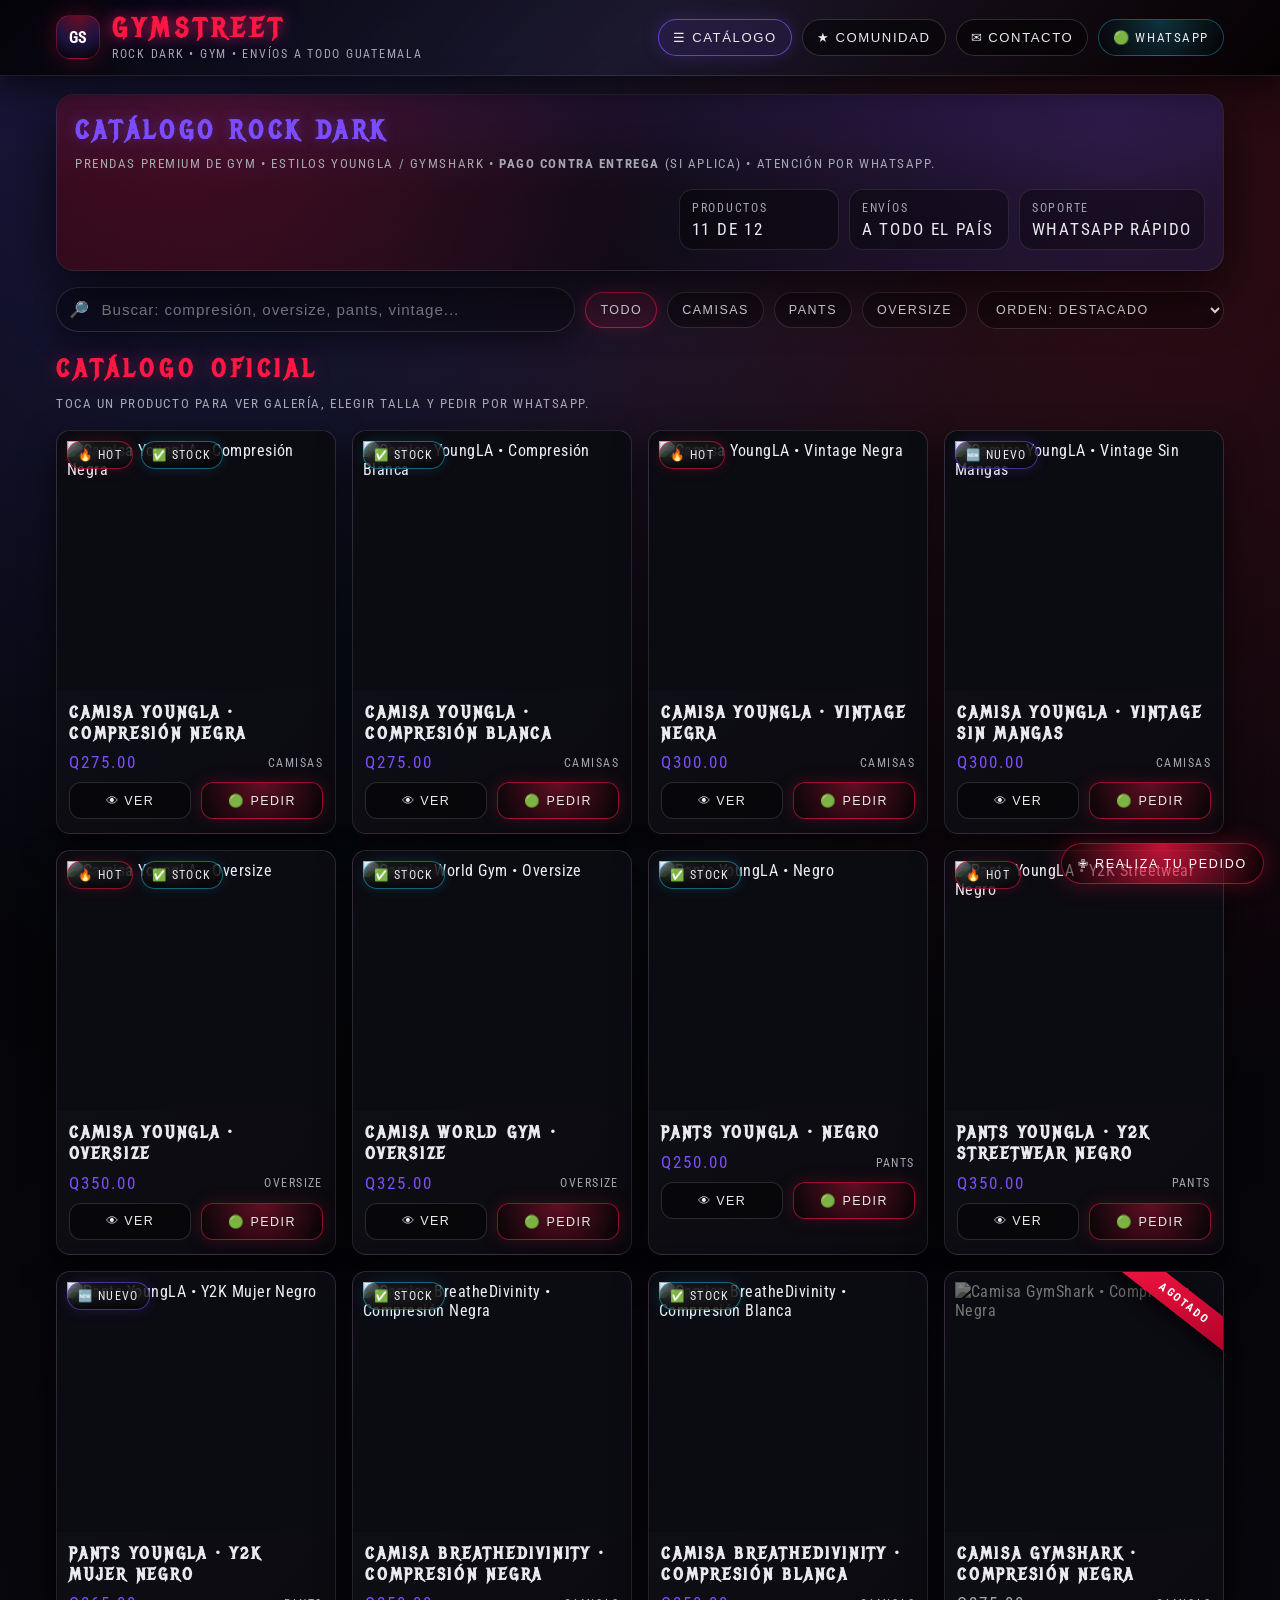
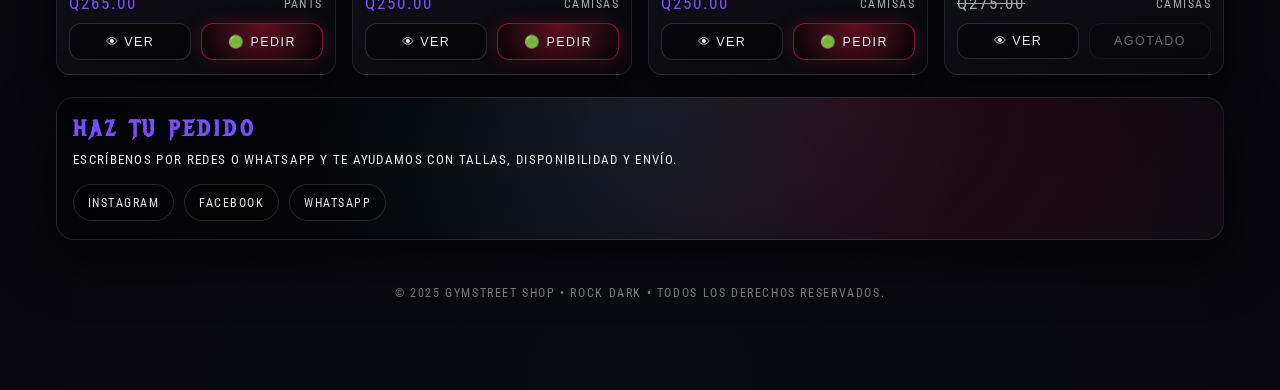
==== commit e7a66a41: "Agregar estado agotado, vista previa al compartir y fotos de comunidad - Agotado: cinta diagonal en " ====
--- a/index.html
+++ b/index.html
@@ -3,7 +3,34 @@
 <head>
   <meta charset="UTF-8" />
   <meta name="viewport" content="width=device-width, initial-scale=1.0" />
-  <title>GymStreet Shop • Rock Dark</title>
+  <title>GymStreet • Ropa de gym y streetwear en Guatemala</title>
+
+  <!-- SEO -->
+  <meta name="description" content="Camisas de compresión, oversize y pants estilo YoungLA y GymShark. Desde Q250, envíos a todo Guatemala y pedidos por WhatsApp." />
+  <meta name="theme-color" content="#050509" />
+  <link rel="canonical" href="https://gymstreet.vercel.app/" />
+
+  <!-- Vista previa al compartir (WhatsApp, Facebook, Instagram) -->
+  <meta property="og:type" content="website" />
+  <meta property="og:site_name" content="GymStreet" />
+  <meta property="og:locale" content="es_GT" />
+  <meta property="og:url" content="https://gymstreet.vercel.app/" />
+  <meta property="og:title" content="GymStreet • Ropa de gym y streetwear en Guatemala" />
+  <meta property="og:description" content="Camisas de compresión, oversize y pants estilo YoungLA y GymShark. Desde Q250, envíos a todo Guatemala y pedidos por WhatsApp." />
+  <meta property="og:image" content="https://gymstreet.vercel.app/img/og-cover.jpg" />
+  <meta property="og:image:type" content="image/jpeg" />
+  <meta property="og:image:width" content="1200" />
+  <meta property="og:image:height" content="630" />
+  <meta property="og:image:alt" content="GymStreet — ropa de gym premium, envíos a todo Guatemala" />
+
+  <meta name="twitter:card" content="summary_large_image" />
+  <meta name="twitter:title" content="GymStreet • Ropa de gym y streetwear en Guatemala" />
+  <meta name="twitter:description" content="Camisas de compresión, oversize y pants estilo YoungLA y GymShark. Desde Q250, envíos a todo Guatemala." />
+  <meta name="twitter:image" content="https://gymstreet.vercel.app/img/og-cover.jpg" />
+
+  <!-- Iconos -->
+  <link rel="icon" href="favicon.svg" type="image/svg+xml" />
+  <link rel="apple-touch-icon" href="apple-touch-icon.png" />
 
   <!-- Fuentes -->
   <link href="https://fonts.googleapis.com/css2?family=Metal+Mania&family=Roboto+Condensed:wght@300;400;700&display=swap" rel="stylesheet">
@@ -390,6 +417,46 @@
     .badge.hot{ border-color: rgba(255,23,68,.55); box-shadow: 0 0 14px rgba(255,23,68,.18) }
     .badge.new{ border-color: rgba(124,77,255,.55); box-shadow: 0 0 14px rgba(124,77,255,.18) }
     .badge.stock{ border-color: rgba(33,212,253,.45); box-shadow: 0 0 14px rgba(33,212,253,.14) }
+
+    /* ====== AGOTADO ====== */
+    .card.sold .media img{ filter: grayscale(.9) brightness(.5); }
+    .card.sold .price{ color: var(--muted); text-decoration: line-through; }
+    .ribbon{
+      position:absolute;
+      top:18px; right:-46px;
+      transform: rotate(38deg);
+      background: linear-gradient(135deg, #ff1744, #a30026);
+      color:#fff;
+      font-size:.70rem;
+      font-weight:700;
+      letter-spacing:.20em;
+      text-transform:uppercase;
+      padding:7px 54px;
+      box-shadow: 0 6px 18px rgba(0,0,0,.65);
+      pointer-events:none;
+      z-index:3;
+    }
+    .sold-note{
+      margin:10px 0 0;
+      padding:10px 12px;
+      border:1px solid rgba(255,23,68,.35);
+      border-radius:12px;
+      background: rgba(255,23,68,.08);
+      color:#ffb3c2;
+      font-size:.82rem;
+      letter-spacing:.06em;
+    }
+    .btn[disabled]{
+      opacity:.42;
+      cursor:not-allowed;
+      filter: grayscale(1);
+    }
+    .btn[disabled]:hover{
+      transform:none;
+      box-shadow:none;
+      border-color: rgba(255,255,255,.14);
+      background: rgba(0,0,0,.40);
+    }
 
     .card-body{
       padding: 12px 12px 14px;
@@ -994,6 +1061,7 @@
             <div class="mini" id="modalCat">—</div>
           </div>
           <p class="hint" id="modalHint">Selecciona tu talla y envía tu pedido por WhatsApp.</p>
+          <p class="sold-note" id="modalSold" hidden>Este producto está <b>agotado</b> por ahora. Escríbenos y te avisamos apenas vuelva a entrar.</p>
 
           <div class="field">
             <label for="sizeSelect">Talla</label>
@@ -1036,10 +1104,11 @@
         name:"Camisa GymShark • Compresión Negra",
         price:275,
         category:"camisas",
-        tags:["new"],
+        tags:[],
+        soldOut:true,
         sizes:["S","M","L","XL"],
         images:[
-          "img/ec38d78e-fb53-40c3-8b30-e4fbc05b8ee1.jpg"
+          "https://img.kwcdn.com/product/fancy/3c52300a-b21e-4747-8115-3bddeea0e58f.jpg?imageView2/2/w/800/q/70/format/avif"
         ]
       },
       {
@@ -1194,6 +1263,22 @@
         cover:"img/2b5ba153-2d9a-4152-9f12-68de41b62c02.jpg",
         images:[
           "img/2b5ba153-2d9a-4152-9f12-68de41b62c02.jpg"
+        ]
+      },
+      {
+        id:"cliente-6",
+        caption:"Gracias por tu compra 💪",
+        cover:"img/cliente-6.jpg",
+        images:[
+          "img/cliente-6.jpg"
+        ]
+      },
+      {
+        id:"cliente-7",
+        caption:"\"Lujo de ropa 🔥🔥\" — gracias por etiquetarnos",
+        cover:"img/cliente-7.jpg",
+        images:[
+          "img/cliente-7.jpg"
         ]
       }
     ];
@@ -1227,6 +1312,7 @@
     const modalPrice = document.getElementById("modalPrice");
     const modalCat = document.getElementById("modalCat");
     const modalHint = document.getElementById("modalHint");
+    const modalSold = document.getElementById("modalSold");
     const sizeSelect = document.getElementById("sizeSelect");
     const noteBox = document.getElementById("noteBox");
     const btnWhatsApp = document.getElementById("btnWhatsApp");
@@ -1274,6 +1360,13 @@
       modalCat.textContent = sideData.catText || "";
       modalHint.textContent = sideData.hint || "Selecciona tu talla y envía tu pedido por WhatsApp.";
 
+      // estado agotado: el aviso rojo reemplaza a la pista normal
+      const sold = !!sideData.soldOut;
+      modalHint.hidden = sold;
+      modalSold.hidden = !sold;
+      sizeSelect.disabled = sold;
+      btnWhatsApp.textContent = sold ? "✉ Avísame cuando entre" : "🟢 Pedir por WhatsApp";
+
       // tallas
       sizeSelect.innerHTML = "";
       (sideData.sizes || ["Única"]).forEach(s => {
@@ -1307,6 +1400,15 @@
       return `https://wa.me/${WHATSAPP_NUMBER}?text=${encodeURIComponent(text)}`;
     }
 
+    function buildRestockLink(productName){
+      const text =
+`Hola GymStreet 👋
+Vi que *${productName}* está agotado.
+
+¿Me avisas cuando vuelva a entrar?`;
+      return `https://wa.me/${WHATSAPP_NUMBER}?text=${encodeURIComponent(text)}`;
+    }
+
     // ====== RENDER ======
     function renderProducts(){
       let list = [...PRODUCTS];
@@ -1327,11 +1429,14 @@
       if(activeSort === "price-desc") list.sort((a,b)=> b.price - a.price);
       if(activeSort === "name-asc") list.sort((a,b)=> (a.name||"").localeCompare(b.name||""));
 
+      // los agotados siempre al final (sort estable: respeta el orden elegido arriba)
+      list.sort((a,b)=> (a.soldOut ? 1 : 0) - (b.soldOut ? 1 : 0));
+
       productGrid.innerHTML = "";
 
       list.forEach(p => {
         const card = document.createElement("div");
-        card.className = "card";
+        card.className = p.soldOut ? "card sold" : "card";
         card.innerHTML = `
           <div class="media">
             <img loading="lazy" src="${p.images[0] || ""}" alt="${p.name}">
@@ -1340,6 +1445,7 @@
               ${(p.tags||[]).includes("new") ? `<span class="badge new">🆕 Nuevo</span>` : ""}
               ${(p.tags||[]).includes("stock") ? `<span class="badge stock">✅ Stock</span>` : ""}
             </div>
+            ${p.soldOut ? `<div class="ribbon">Agotado</div>` : ""}
           </div>
           <div class="card-body">
             <h3 class="name">${p.name}</h3>
@@ -1349,7 +1455,9 @@
             </div>
             <div class="card-actions">
               <button class="btn" data-action="view">👁 Ver</button>
-              <button class="btn primary" data-action="order">🟢 Pedir</button>
+              ${p.soldOut
+                ? `<button class="btn" data-action="order" disabled>Agotado</button>`
+                : `<button class="btn primary" data-action="order">🟢 Pedir</button>`}
             </div>
           </div>
         `;
@@ -1361,29 +1469,38 @@
             priceText: money(p.price),
             catText: p.category.toUpperCase(),
             sizes: p.sizes,
-            hint: "Elige talla, agrega nota si quieres, y envía tu pedido por WhatsApp."
+            soldOut: !!p.soldOut,
+            hint: p.soldOut
+              ? "Ahora mismo no hay stock de este modelo."
+              : "Elige talla, agrega nota si quieres, y envía tu pedido por WhatsApp."
           });
         });
 
-        card.querySelector('[data-action="order"]').addEventListener("click", (e)=>{
-          e.stopPropagation();
-          const link = buildWhatsAppLink(p.name, p.price, (p.sizes?.[0] || "Única"), "");
-          window.open(link, "_blank");
-        });
+        if(!p.soldOut){
+          card.querySelector('[data-action="order"]').addEventListener("click", (e)=>{
+            e.stopPropagation();
+            const link = buildWhatsAppLink(p.name, p.price, (p.sizes?.[0] || "Única"), "");
+            window.open(link, "_blank");
+          });
+        }
 
         card.addEventListener("click", ()=>{
           activeModalItem = { type:"product", data:p };
           openModal(p.name, p.images, {
             priceText: money(p.price),
             catText: p.category.toUpperCase(),
-            sizes: p.sizes
+            sizes: p.sizes,
+            soldOut: !!p.soldOut
           });
         });
 
         productGrid.appendChild(card);
       });
 
-      statProducts.textContent = `${list.length} activos`;
+      const disponibles = list.filter(p => !p.soldOut).length;
+      statProducts.textContent = disponibles === list.length
+        ? `${list.length} activos`
+        : `${disponibles} de ${list.length}`;
     }
 
     function renderCommunity(){
@@ -1454,6 +1571,12 @@
     btnWhatsApp.addEventListener("click", ()=>{
       if(!activeModalItem || activeModalItem.type !== "product") return;
       const p = activeModalItem.data;
+
+      if(p.soldOut){
+        window.open(buildRestockLink(p.name), "_blank");
+        return;
+      }
+
       const size = sizeSelect.value || (p.sizes?.[0] || "Única");
       const note = noteBox.value.trim();
       const link = buildWhatsAppLink(p.name, p.price, size, note);
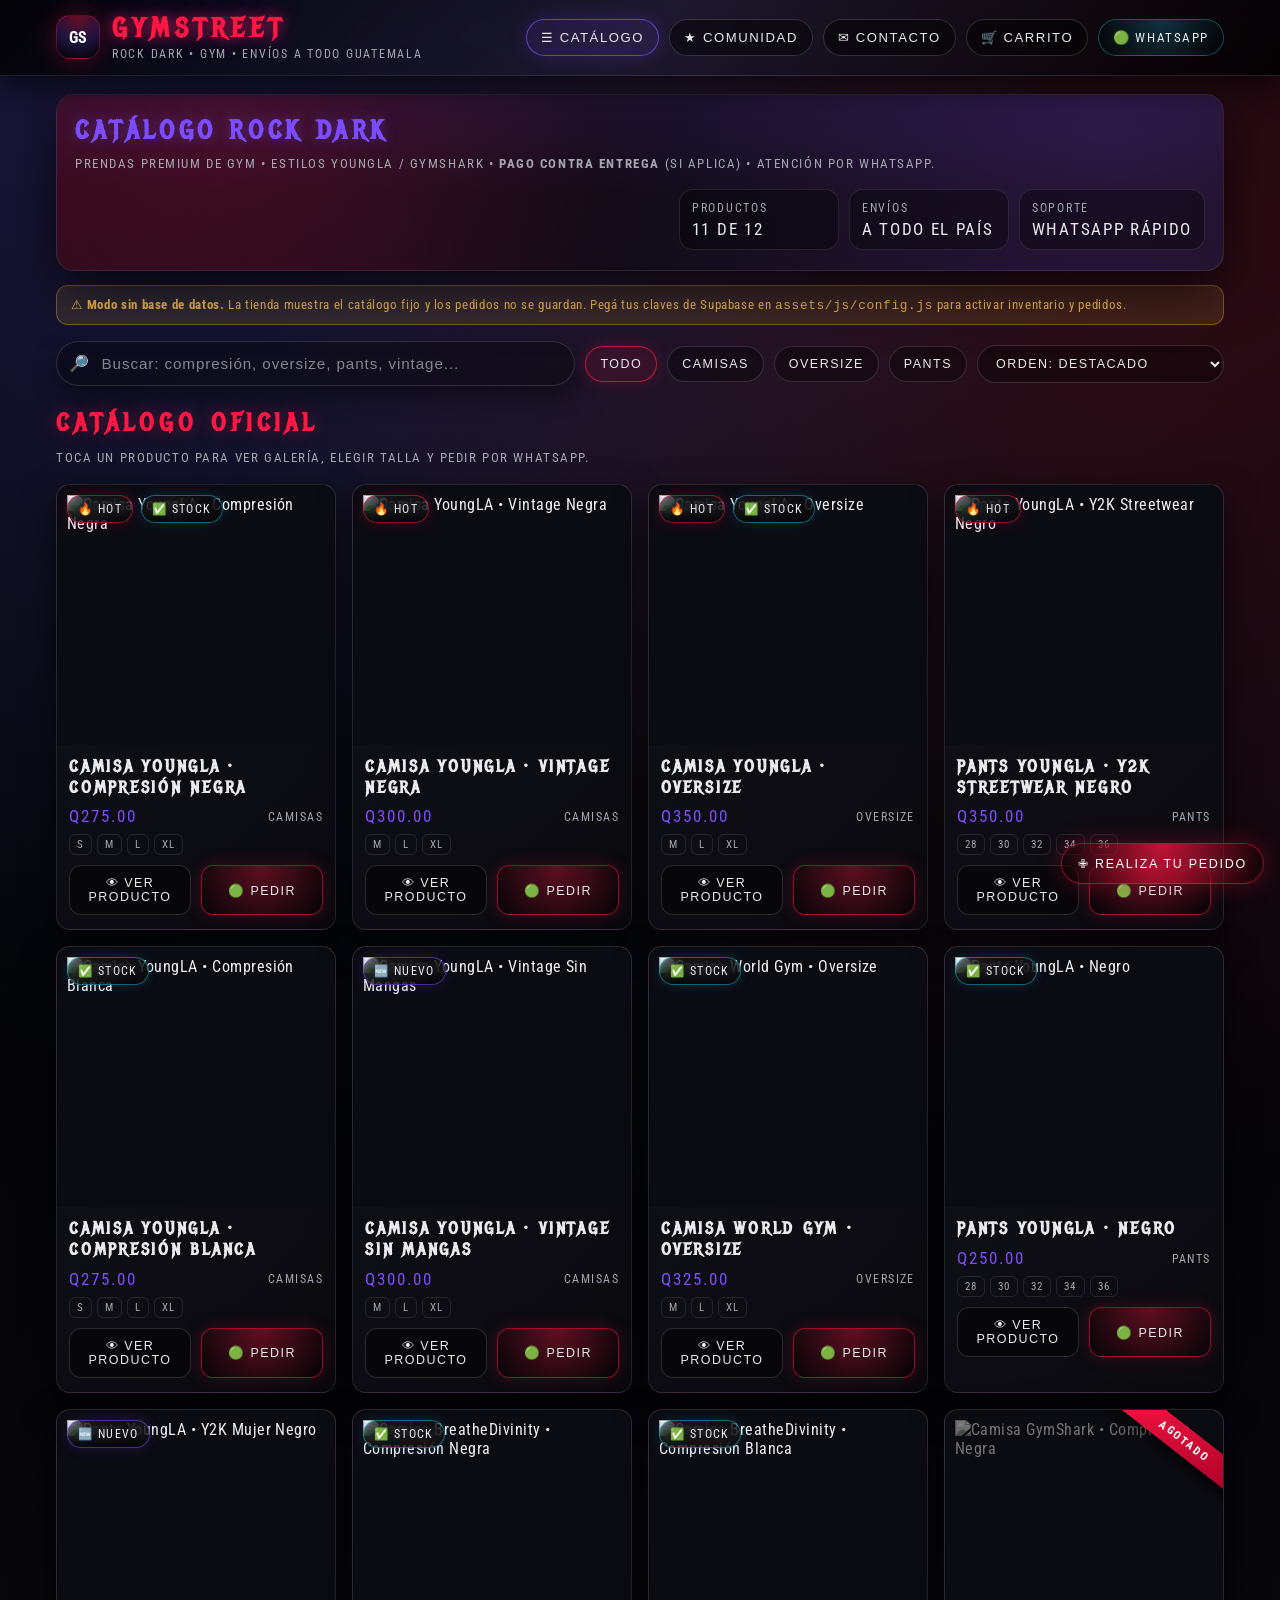
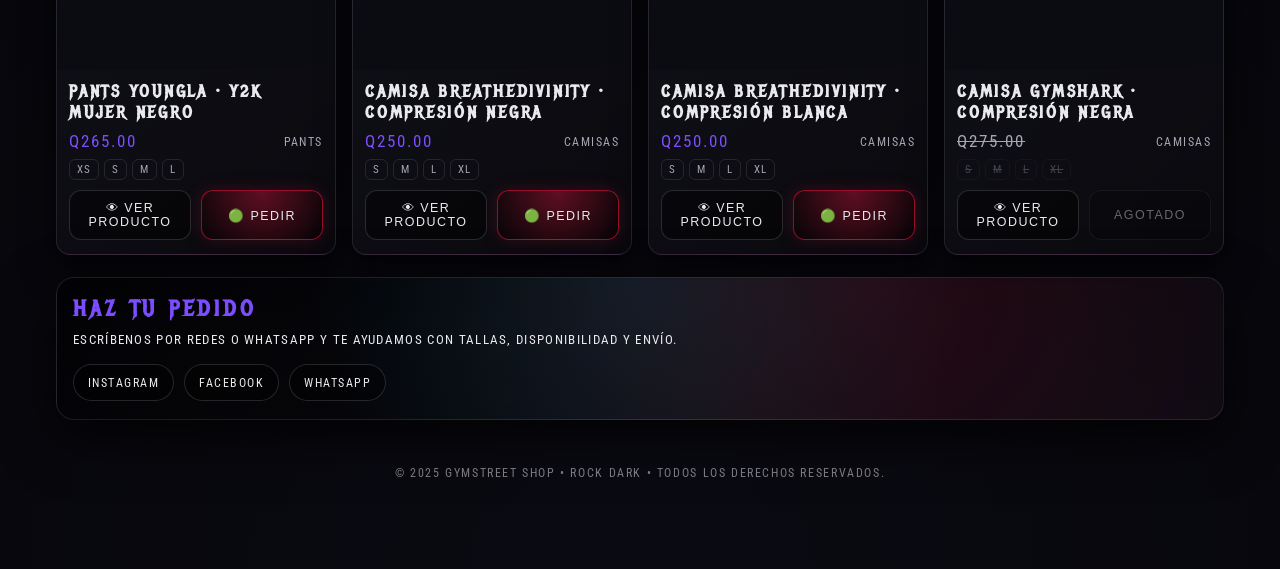
==== commit 684e7f84: "Agregar tienda con inventario, carrito, pedidos y panel de administracion Convierte el catalogo en u" ====
--- a/index.html
+++ b/index.html
@@ -926,6 +926,9 @@
       .name{ font-size: 1.02rem; }
     }
   </style>
+
+  <!-- Carrito, variantes y checkout. Va al final para poder ajustar lo de arriba. -->
+  <link rel="stylesheet" href="assets/css/shop.css" />
 </head>
 
 <body>
@@ -944,6 +947,7 @@
         <button class="pill active" id="navCatalog">☰ Catálogo</button>
         <button class="pill" id="navCommunity">★ Comunidad</button>
         <button class="pill" id="navContact">✉ Contacto</button>
+        <button class="pill" id="navCart">🛒 Carrito <span class="cart-count" id="cartCount" data-n="0">0</span></button>
         <a class="pill cta-whatsapp" id="navWhatsapp" href="https://wa.me/50247176818" target="_blank" rel="noopener">🟢 WhatsApp</a>
       </div>
     </div>
@@ -1036,7 +1040,7 @@
   <div class="bottom-bar">
     <div class="bottom-inner">
       <button class="bbtn" id="mHome">☰ Catálogo</button>
-      <button class="bbtn" id="mCom">★ Comunidad</button>
+      <button class="bbtn" id="mCart">🛒 Carrito <span class="cart-count" id="cartCountMobile" data-n="0">0</span></button>
       <a class="bbtn wh" href="https://wa.me/50247176818" target="_blank" rel="noopener">🟢 WhatsApp</a>
     </div>
   </div>
@@ -1063,534 +1067,180 @@
           <p class="hint" id="modalHint">Selecciona tu talla y envía tu pedido por WhatsApp.</p>
           <p class="sold-note" id="modalSold" hidden>Este producto está <b>agotado</b> por ahora. Escríbenos y te avisamos apenas vuelva a entrar.</p>
 
-          <div class="field">
-            <label for="sizeSelect">Talla</label>
-            <select id="sizeSelect"></select>
+          <p class="prod-desc" id="modalDesc"></p>
+
+          <div class="opt-group" id="groupColor" hidden>
+            <label>Color</label>
+            <div class="opt-row" id="colorRow"></div>
+          </div>
+
+          <div class="opt-group" id="groupSize" hidden>
+            <label>Talla</label>
+            <div class="opt-row" id="sizeRow"></div>
+          </div>
+
+          <div class="opt-group" id="groupQty">
+            <label for="qtyInput">Cantidad</label>
+            <div class="qty">
+              <button type="button" id="qtyMinus" aria-label="Quitar uno">−</button>
+              <input type="number" id="qtyInput" value="1" min="1" inputmode="numeric" aria-label="Cantidad" />
+              <button type="button" id="qtyPlus" aria-label="Agregar uno">+</button>
+            </div>
+            <p class="stock-hint" id="stockHint"></p>
           </div>
 
           <div class="field">
             <label for="noteBox">Nota (opcional)</label>
-            <textarea id="noteBox" placeholder="Ej: Color negro, entregar en la tarde, zona 1, etc."></textarea>
+            <textarea id="noteBox" placeholder="Ej: entregar en la tarde, zona 1, etc."></textarea>
           </div>
 
-          <div class="modal-actions">
-            <button class="btn" id="btnViewCommunity">★ Ver Comunidad</button>
-            <button class="btn whats" id="btnWhatsApp">🟢 Pedir por WhatsApp</button>
+          <div class="modal-actions col">
+            <button class="btn-xl" id="btnAddCart">🛒 Agregar al carrito</button>
+            <div class="btn-row">
+              <button class="btn-xl ghost" id="btnViewCommunity">★ Comunidad</button>
+              <button class="btn-xl wh" id="btnWhatsApp">🟢 Pedir ahora</button>
+            </div>
           </div>
         </aside>
       </div>
     </div>
   </div>
 
-  <script>
-    // ====== CONFIG ======
-    const WHATSAPP_NUMBER = "50247176818";
-
-    // Productos (agrega/duplica aquí y se renderiza solo)
-    const PRODUCTS = [
-      {
-        id:"youngla-compresion-negra",
-        name:"Camisa YoungLA • Compresión Negra",
-        price:275,
-        category:"camisas",
-        tags:["hot","stock"],
-        sizes:["S","M","L","XL"],
-        images:[
-          "https://img.kwcdn.com/product/fancy/8f630a5f-7d10-4c63-a8aa-32a235dfa1d8.jpg?imageView2/2/w/800/q/70/format/avif"
-        ]
-      },
-      {
-        id:"gymshark-compresion-negra",
-        name:"Camisa GymShark • Compresión Negra",
-        price:275,
-        category:"camisas",
-        tags:[],
-        soldOut:true,
-        sizes:["S","M","L","XL"],
-        images:[
-          "https://img.kwcdn.com/product/fancy/3c52300a-b21e-4747-8115-3bddeea0e58f.jpg?imageView2/2/w/800/q/70/format/avif"
-        ]
-      },
-      {
-        id:"youngla-compresion-blanca",
-        name:"Camisa YoungLA • Compresión Blanca",
-        price:275,
-        category:"camisas",
-        tags:["stock"],
-        sizes:["S","M","L","XL"],
-        images:[
-          "https://img.kwcdn.com/product/fancy/b7b45753-f0e5-4168-8995-471071ba9e7f.jpg?imageView2/2/w/800/q/70/format/avif"
-        ]
-      },
-      {
-        id:"youngla-vintage-negra",
-        name:"Camisa YoungLA • Vintage Negra",
-        price:300,
-        category:"camisas",
-        tags:["hot"],
-        sizes:["M","L","XL"],
-        images:[
-          "https://img.kwcdn.com/product/fancy/1f003ce6-72c5-4978-9a99-9f68e743d3fd.jpg?imageView2/2/w/800/q/70/format/avif"
-        ]
-      },
-      {
-        id:"youngla-vintage-sin-mangas",
-        name:"Camisa YoungLA • Vintage Sin Mangas",
-        price:300,
-        category:"camisas",
-        tags:["new"],
-        sizes:["M","L","XL"],
-        images:[
-          "https://img.kwcdn.com/product/fancy/06ddcead-8bbd-439b-9d0a-8e4625c2d730.jpg?imageView2/2/w/800/q/70/format/avif"
-        ]
-      },
-      {
-        id:"youngla-oversize",
-        name:"Camisa YoungLA • Oversize",
-        price:350,
-        category:"oversize",
-        tags:["hot","stock"],
-        sizes:["M","L","XL"],
-        images:[
-          "https://img.kwcdn.com/product/fancy/b66df733-f74c-42cd-bdd0-cdf3bb1154b8.jpg?imageView2/2/w/800/q/70/format/avif"
-        ]
-      },
-      {
-        id:"worldgym-oversize",
-        name:"Camisa World Gym • Oversize",
-        price:325,
-        category:"oversize",
-        tags:["stock"],
-        sizes:["M","L","XL"],
-        images:[
-          "https://img.kwcdn.com/product/fancy/2d812e1c-748d-4c88-9f83-d2eb0d098b98.jpg?imageView2/2/w/800/q/70/format/avif"
-        ]
-      },
-      {
-        id:"youngla-pants-negro",
-        name:"Pants YoungLA • Negro",
-        price:250,
-        category:"pants",
-        tags:["stock"],
-        sizes:["28","30","32","34","36"],
-        images:[
-          "https://img.kwcdn.com/product/fancy/fe70db5d-6d70-4a86-9495-2729b2e49b52.jpg?imageView2/2/w/800/q/70/format/avif"
-        ]
-      },
-      {
-        id:"youngla-y2k-negro",
-        name:"Pants YoungLA • Y2K Streetwear Negro",
-        price:350,
-        category:"pants",
-        tags:["hot"],
-        sizes:["28","30","32","34","36"],
-        images:[
-          "https://img.kwcdn.com/product/open/89a9b65b47de43d9b4387c3486ad3fed-goods.jpeg?imageView2/2/w/800/q/70/format/avif"
-        ]
-      },
-      {
-        id:"youngla-y2k-mujer-negro",
-        name:"Pants YoungLA • Y2K Mujer Negro",
-        price:265,
-        category:"pants",
-        tags:["new"],
-        sizes:["XS","S","M","L"],
-        images:[
-          "https://img.kwcdn.com/product/Fancyalgo/VirtualModelMatting/d2dc172e83bbc454dd34d32fa6476068.jpg?imageView2/2/w/800/q/70/format/avif"
-        ]
-      },
-      {
-        id:"breathedivinity-compresion-negro",
-        name:"Camisa BreatheDivinity • Compresión Negra",
-        price:250,
-        category:"camisas",
-        tags:["stock"],
-        sizes:["S","M","L","XL"],
-        images:[
-          "https://img.kwcdn.com/product/fancy/d79752c0-a402-4f70-85e8-3c66251934aa.jpg?imageView2/2/w/800/q/70/format/avif"
-        ]
-      },
-      {
-        id:"breathedivinity-compresion-blanco",
-        name:"Camisa BreatheDivinity • Compresión Blanca",
-        price:250,
-        category:"camisas",
-        tags:["stock"],
-        sizes:["S","M","L","XL"],
-        images:[
-          "https://img.kwcdn.com/product/fancy/59a337af-c431-404c-86c1-974f2b24268c.jpg?imageView2/2/w/800/q/70/format/avif"
-        ]
-      }
-    ];
-
-    const COMMUNITY = [
-      {
-        id:"cliente-1",
-        caption:"Gracias por tu compra @sebas07_mendoza",
-        cover:"img/23a34112-419c-497d-9453-d78c11cb6663.jpg",
-        images:[
-          "img/23a34112-419c-497d-9453-d78c11cb6663.jpg",
-          "img/f76c6c72-0e09-4ced-8565-4f68c5493420.jpg"
-        ]
-      },
-      {
-        id:"cliente-2",
-        caption:"Gracias por tu compra @alejandro_w23",
-        cover:"img/08324a9e-56ff-421b-94ba-828061d19321.jpg",
-        images:[
-          "img/08324a9e-56ff-421b-94ba-828061d19321.jpg"
-        ]
-      },
-      {
-        id:"cliente-3",
-        caption:"Gracias por tu compra @danierxlas_cs",
-        cover:"img/8fd3f3ce-6e9e-4681-869a-e0d5e104e227.jpg",
-        images:[
-          "img/8fd3f3ce-6e9e-4681-869a-e0d5e104e227.jpg"
-        ]
-      },
-      {
-        id:"cliente-4",
-        caption:"Gracias por tu compra @d_ledif_19",
-        cover:"img/WhatsAppImage2025-12-03at5.10.50 PM.jpeg",
-        images:[
-          "img/WhatsAppImage2025-12-03at5.10.50 PM.jpeg"
-        ]
-      },
-      {
-        id:"cliente-5",
-        caption:"Gracias por tu compra @dylan_alfaro",
-        cover:"img/2b5ba153-2d9a-4152-9f12-68de41b62c02.jpg",
-        images:[
-          "img/2b5ba153-2d9a-4152-9f12-68de41b62c02.jpg"
-        ]
-      },
-      {
-        id:"cliente-6",
-        caption:"Gracias por tu compra 💪",
-        cover:"img/cliente-6.jpg",
-        images:[
-          "img/cliente-6.jpg"
-        ]
-      },
-      {
-        id:"cliente-7",
-        caption:"\"Lujo de ropa 🔥🔥\" — gracias por etiquetarnos",
-        cover:"img/cliente-7.jpg",
-        images:[
-          "img/cliente-7.jpg"
-        ]
-      }
-    ];
-
-    // ====== DOM ======
-    const pageCatalog = document.getElementById("pageCatalog");
-    const pageCommunity = document.getElementById("pageCommunity");
-    const navCatalog = document.getElementById("navCatalog");
-    const navCommunity = document.getElementById("navCommunity");
-    const navContact = document.getElementById("navContact");
-
-    const productGrid = document.getElementById("productGrid");
-    const communityGrid = document.getElementById("communityGrid");
-
-    const searchInput = document.getElementById("searchInput");
-    const sortSelect = document.getElementById("sortSelect");
-    const chips = Array.from(document.querySelectorAll(".chip"));
-
-    const floatOrder = document.getElementById("floatOrder");
-    const toTop = document.getElementById("toTop");
-
-    const mHome = document.getElementById("mHome");
-    const mCom = document.getElementById("mCom");
-
-    // Modal
-    const modal = document.getElementById("modal");
-    const modalTitle = document.getElementById("modalTitle");
-    const modalClose = document.getElementById("modalClose");
-    const modalMainImg = document.getElementById("modalMainImg");
-    const modalThumbs = document.getElementById("modalThumbs");
-    const modalPrice = document.getElementById("modalPrice");
-    const modalCat = document.getElementById("modalCat");
-    const modalHint = document.getElementById("modalHint");
-    const modalSold = document.getElementById("modalSold");
-    const sizeSelect = document.getElementById("sizeSelect");
-    const noteBox = document.getElementById("noteBox");
-    const btnWhatsApp = document.getElementById("btnWhatsApp");
-    const btnViewCommunity = document.getElementById("btnViewCommunity");
-
-    const statProducts = document.getElementById("statProducts");
-
-    // ====== STATE ======
-    let activeCategory = "all";
-    let activeSearch = "";
-    let activeSort = "featured";
-    let activeModalItem = null; // {type: 'product'|'community', data: ...}
-
-    // ====== HELPERS ======
-    function money(q){ return `Q${Number(q).toFixed(2)}`; }
-
-    function setActivePage(page){
-      pageCatalog.classList.toggle("active", page === "catalog");
-      pageCommunity.classList.toggle("active", page === "community");
-
-      navCatalog.classList.toggle("active", page === "catalog");
-      navCommunity.classList.toggle("active", page === "community");
-
-      window.scrollTo({top:0, behavior:"smooth"});
-    }
-
-    function openModal(title, images, sideData = {}){
-      modalTitle.textContent = title;
-      modalMainImg.src = images[0] || "";
-      modalThumbs.innerHTML = "";
-
-      images.forEach((src, idx) => {
-        const t = document.createElement("img");
-        t.src = src;
-        if(idx === 0) t.classList.add("active");
-        t.addEventListener("click", () => {
-          modalMainImg.src = src;
-          [...modalThumbs.querySelectorAll("img")].forEach(i => i.classList.remove("active"));
-          t.classList.add("active");
-        });
-        modalThumbs.appendChild(t);
-      });
-
-      modalPrice.textContent = sideData.priceText || "";
-      modalCat.textContent = sideData.catText || "";
-      modalHint.textContent = sideData.hint || "Selecciona tu talla y envía tu pedido por WhatsApp.";
-
-      // estado agotado: el aviso rojo reemplaza a la pista normal
-      const sold = !!sideData.soldOut;
-      modalHint.hidden = sold;
-      modalSold.hidden = !sold;
-      sizeSelect.disabled = sold;
-      btnWhatsApp.textContent = sold ? "✉ Avísame cuando entre" : "🟢 Pedir por WhatsApp";
-
-      // tallas
-      sizeSelect.innerHTML = "";
-      (sideData.sizes || ["Única"]).forEach(s => {
-        const opt = document.createElement("option");
-        opt.value = s;
-        opt.textContent = s;
-        sizeSelect.appendChild(opt);
-      });
-
-      noteBox.value = "";
-      modal.classList.add("active");
-      document.body.style.overflow = "hidden";
-    }
-
-    function closeModal(){
-      modal.classList.remove("active");
-      document.body.style.overflow = "";
-      activeModalItem = null;
-    }
-
-    function buildWhatsAppLink(productName, price, size, note){
-      const text =
-`Hola GymStreet 👋
-Quiero hacer un pedido:
-
-🖤 Producto: ${productName}
-💰 Precio: ${money(price)}
-📏 Talla: ${size}${note ? `\n📝 Nota: ${note}` : ""}
-
-¿Me confirmas disponibilidad y tiempo de entrega?`;
-      return `https://wa.me/${WHATSAPP_NUMBER}?text=${encodeURIComponent(text)}`;
-    }
-
-    function buildRestockLink(productName){
-      const text =
-`Hola GymStreet 👋
-Vi que *${productName}* está agotado.
-
-¿Me avisas cuando vuelva a entrar?`;
-      return `https://wa.me/${WHATSAPP_NUMBER}?text=${encodeURIComponent(text)}`;
-    }
-
-    // ====== RENDER ======
-    function renderProducts(){
-      let list = [...PRODUCTS];
-
-      // filter category
-      if(activeCategory !== "all"){
-        list = list.filter(p => p.category === activeCategory);
-      }
-
-      // search
-      if(activeSearch.trim()){
-        const s = activeSearch.toLowerCase();
-        list = list.filter(p => (p.name || "").toLowerCase().includes(s));
-      }
-
-      // sort
-      if(activeSort === "price-asc") list.sort((a,b)=> a.price - b.price);
-      if(activeSort === "price-desc") list.sort((a,b)=> b.price - a.price);
-      if(activeSort === "name-asc") list.sort((a,b)=> (a.name||"").localeCompare(b.name||""));
-
-      // los agotados siempre al final (sort estable: respeta el orden elegido arriba)
-      list.sort((a,b)=> (a.soldOut ? 1 : 0) - (b.soldOut ? 1 : 0));
-
-      productGrid.innerHTML = "";
-
-      list.forEach(p => {
-        const card = document.createElement("div");
-        card.className = p.soldOut ? "card sold" : "card";
-        card.innerHTML = `
-          <div class="media">
-            <img loading="lazy" src="${p.images[0] || ""}" alt="${p.name}">
-            <div class="badges">
-              ${(p.tags||[]).includes("hot") ? `<span class="badge hot">🔥 Hot</span>` : ""}
-              ${(p.tags||[]).includes("new") ? `<span class="badge new">🆕 Nuevo</span>` : ""}
-              ${(p.tags||[]).includes("stock") ? `<span class="badge stock">✅ Stock</span>` : ""}
+  <!-- ===== CARRITO ===== -->
+  <div class="drawer" id="drawer">
+    <div class="drawer-box" role="dialog" aria-modal="true" aria-label="Carrito de compras">
+      <div class="drawer-head">
+        <h3>Tu carrito</h3>
+        <button class="modal-close" id="drawerClose" aria-label="Cerrar">&times;</button>
+      </div>
+      <div class="drawer-body" id="cartBody"></div>
+      <div class="drawer-foot" id="cartFoot" hidden>
+        <div class="totals">
+          <div><span>Productos</span><span id="cartSubtotal">Q0.00</span></div>
+          <div><span>Envío</span><span id="cartShipping">—</span></div>
+          <div class="grand"><span>Total</span><b id="cartTotal">Q0.00</b></div>
+        </div>
+        <button class="btn-xl" id="btnCheckout">✉ Realizar pedido</button>
+        <div class="btn-row">
+          <button class="btn-xl ghost" id="btnKeepShopping">Seguir comprando</button>
+        </div>
+      </div>
+    </div>
+  </div>
+
+  <!-- ===== REALIZAR PEDIDO ===== -->
+  <div class="checkout" id="checkout">
+    <div class="checkout-box" role="dialog" aria-modal="true" aria-label="Realizar pedido">
+      <div class="checkout-head">
+        <h3 id="checkoutTitle">Realizar pedido</h3>
+        <button class="modal-close" id="checkoutClose" aria-label="Cerrar">&times;</button>
+      </div>
+
+      <!-- Paso 1: datos del cliente -->
+      <div class="checkout-body" id="stepForm">
+        <p class="form-note">Los campos marcados con <span style="color:var(--red)">*</span> son obligatorios.</p>
+        <form id="orderForm" novalidate>
+          <div class="form-grid">
+            <div class="fld full">
+              <label for="fName">Nombre completo <span class="req">*</span></label>
+              <input id="fName" name="name" autocomplete="name" />
+              <span class="msg"></span>
             </div>
-            ${p.soldOut ? `<div class="ribbon">Agotado</div>` : ""}
-          </div>
-          <div class="card-body">
-            <h3 class="name">${p.name}</h3>
-            <div class="meta">
-              <div class="price">${money(p.price)}</div>
-              <div class="mini">${p.category.toUpperCase()}</div>
+            <div class="fld">
+              <label for="fPhone">Número de teléfono <span class="req">*</span></label>
+              <input id="fPhone" name="phone" type="tel" inputmode="tel" autocomplete="tel" placeholder="5555-5555" />
+              <span class="msg"></span>
             </div>
-            <div class="card-actions">
-              <button class="btn" data-action="view">👁 Ver</button>
-              ${p.soldOut
-                ? `<button class="btn" data-action="order" disabled>Agotado</button>`
-                : `<button class="btn primary" data-action="order">🟢 Pedir</button>`}
+            <div class="fld">
+              <label for="fWhats">Número de WhatsApp <span class="req">*</span></label>
+              <input id="fWhats" name="whatsapp" type="tel" inputmode="tel" placeholder="5555-5555" />
+              <span class="msg"></span>
+            </div>
+            <div class="fld">
+              <label for="fDep">Departamento <span class="req">*</span></label>
+              <select id="fDep" name="department">
+                <option value="">Elige…</option>
+                <option>Alta Verapaz</option>
+                <option>Baja Verapaz</option>
+                <option>Chimaltenango</option>
+                <option>Chiquimula</option>
+                <option>El Progreso</option>
+                <option>Escuintla</option>
+                <option>Guatemala</option>
+                <option>Huehuetenango</option>
+                <option>Izabal</option>
+                <option>Jalapa</option>
+                <option>Jutiapa</option>
+                <option>Petén</option>
+                <option>Quetzaltenango</option>
+                <option>Quiché</option>
+                <option>Retalhuleu</option>
+                <option>Sacatepéquez</option>
+                <option>San Marcos</option>
+                <option>Santa Rosa</option>
+                <option>Sololá</option>
+                <option>Suchitepéquez</option>
+                <option>Totonicapán</option>
+                <option>Zacapa</option>
+              </select>
+              <span class="msg"></span>
+            </div>
+            <div class="fld">
+              <label for="fMun">Municipio <span class="req">*</span></label>
+              <input id="fMun" name="municipality" placeholder="Ej: Mixco" />
+              <span class="msg"></span>
+            </div>
+            <div class="fld full">
+              <label for="fAddr">Dirección completa <span class="req">*</span></label>
+              <input id="fAddr" name="address" autocomplete="street-address" placeholder="3a calle 4-55, zona 1" />
+              <span class="msg"></span>
+            </div>
+            <div class="fld full">
+              <label for="fRef">Punto de referencia</label>
+              <input id="fRef" name="reference" placeholder="Ej: portón negro, frente a la tienda" />
+            </div>
+            <div class="fld">
+              <label for="fRecv">Nombre de quien recibe</label>
+              <input id="fRecv" name="receiver" placeholder="Si lo recibe otra persona" />
+            </div>
+            <div class="fld">
+              <label for="fPay">Forma de pago</label>
+              <select id="fPay" name="payment_method"></select>
+            </div>
+            <div class="fld full">
+              <label for="fNotes">Observaciones del pedido</label>
+              <textarea id="fNotes" name="notes" placeholder="Algo que debamos saber"></textarea>
             </div>
           </div>
-        `;
-
-        card.querySelector('[data-action="view"]').addEventListener("click", (e)=>{
-          e.stopPropagation();
-          activeModalItem = { type:"product", data:p };
-          openModal(p.name, p.images, {
-            priceText: money(p.price),
-            catText: p.category.toUpperCase(),
-            sizes: p.sizes,
-            soldOut: !!p.soldOut,
-            hint: p.soldOut
-              ? "Ahora mismo no hay stock de este modelo."
-              : "Elige talla, agrega nota si quieres, y envía tu pedido por WhatsApp."
-          });
-        });
-
-        if(!p.soldOut){
-          card.querySelector('[data-action="order"]').addEventListener("click", (e)=>{
-            e.stopPropagation();
-            const link = buildWhatsAppLink(p.name, p.price, (p.sizes?.[0] || "Única"), "");
-            window.open(link, "_blank");
-          });
-        }
-
-        card.addEventListener("click", ()=>{
-          activeModalItem = { type:"product", data:p };
-          openModal(p.name, p.images, {
-            priceText: money(p.price),
-            catText: p.category.toUpperCase(),
-            sizes: p.sizes,
-            soldOut: !!p.soldOut
-          });
-        });
-
-        productGrid.appendChild(card);
-      });
-
-      const disponibles = list.filter(p => !p.soldOut).length;
-      statProducts.textContent = disponibles === list.length
-        ? `${list.length} activos`
-        : `${disponibles} de ${list.length}`;
-    }
-
-    function renderCommunity(){
-      communityGrid.innerHTML = "";
-      COMMUNITY.forEach(c => {
-        const el = document.createElement("div");
-        el.className = "client";
-        el.innerHTML = `
-          <img loading="lazy" src="${c.cover}" alt="Cliente GymStreet">
-          <div class="cap">${c.caption}</div>
-        `;
-        el.addEventListener("click", ()=>{
-          activeModalItem = { type:"community", data:c };
-          openModal(c.caption, c.images, {
-            priceText: "PRUEBA SOCIAL",
-            catText: "COMUNIDAD",
-            sizes: ["—"],
-            hint: "Fotos reales = más confianza. Si quieres aparecer aquí, envíanos tu foto 💪"
-          });
-        });
-        communityGrid.appendChild(el);
-      });
-    }
-
-    // ====== EVENTS ======
-    navCatalog.addEventListener("click", ()=> setActivePage("catalog"));
-    navCommunity.addEventListener("click", ()=> setActivePage("community"));
-    navContact.addEventListener("click", ()=> document.getElementById("contacto").scrollIntoView({behavior:"smooth"}));
-
-    mHome.addEventListener("click", ()=> setActivePage("catalog"));
-    mCom.addEventListener("click", ()=> setActivePage("community"));
-
-    chips.forEach(chip=>{
-      chip.addEventListener("click", ()=>{
-        chips.forEach(c=>c.classList.remove("active"));
-        chip.classList.add("active");
-        activeCategory = chip.dataset.cat;
-        renderProducts();
-      });
-    });
-
-    searchInput.addEventListener("input", ()=>{
-      activeSearch = searchInput.value;
-      renderProducts();
-    });
-
-    sortSelect.addEventListener("change", ()=>{
-      activeSort = sortSelect.value;
-      renderProducts();
-    });
-
-    floatOrder.addEventListener("click", ()=>{
-      document.getElementById("contacto").scrollIntoView({behavior:"smooth"});
-    });
-
-    window.addEventListener("scroll", ()=>{
-      if(window.scrollY > 400) toTop.classList.add("show");
-      else toTop.classList.remove("show");
-    });
-    toTop.addEventListener("click", ()=> window.scrollTo({top:0, behavior:"smooth"}));
-
-    modalClose.addEventListener("click", closeModal);
-    modal.addEventListener("click", (e)=>{ if(e.target === modal) closeModal(); });
-    window.addEventListener("keydown", (e)=>{
-      if(e.key === "Escape" && modal.classList.contains("active")) closeModal();
-    });
-
-    btnWhatsApp.addEventListener("click", ()=>{
-      if(!activeModalItem || activeModalItem.type !== "product") return;
-      const p = activeModalItem.data;
-
-      if(p.soldOut){
-        window.open(buildRestockLink(p.name), "_blank");
-        return;
-      }
-
-      const size = sizeSelect.value || (p.sizes?.[0] || "Única");
-      const note = noteBox.value.trim();
-      const link = buildWhatsAppLink(p.name, p.price, size, note);
-      window.open(link, "_blank");
-    });
-
-    btnViewCommunity.addEventListener("click", ()=>{
-      closeModal();
-      setActivePage("community");
-    });
-
-    // ====== INIT ======
-    renderProducts();
-    renderCommunity();
-  </script>
+          <div class="btn-row">
+            <button type="button" class="btn-xl ghost" id="btnBackToCart">Volver al carrito</button>
+            <button type="submit" class="btn-xl">Ver resumen</button>
+          </div>
+        </form>
+      </div>
+
+      <!-- Paso 2: resumen antes de enviar -->
+      <div class="checkout-body summary" id="stepSummary" hidden>
+        <h4>Pedido</h4>
+        <div id="sumItems"></div>
+        <div class="totals">
+          <div><span>Productos</span><span id="sumSubtotal">Q0.00</span></div>
+          <div><span>Envío</span><span id="sumShipping">—</span></div>
+          <div class="grand"><span>TOTAL</span><b id="sumTotal">Q0.00</b></div>
+        </div>
+        <h4>Cliente</h4>
+        <div class="sum-data" id="sumCustomer"></div>
+        <div class="btn-row">
+          <button class="btn-xl ghost" id="btnBackToForm">Regresar y editar pedido</button>
+          <button class="btn-xl wh" id="btnConfirm">🟢 Confirmar y enviar por WhatsApp</button>
+        </div>
+      </div>
+    </div>
+  </div>
+
+  <!-- Avisos -->
+  <div class="toasts" id="toasts" aria-live="polite"></div>
+
+  <script type="module" src="assets/js/shop.js"></script>
 </body>
 </html>
--- a/assets/css/shop.css
+++ b/assets/css/shop.css
@@ -0,0 +1,325 @@
+/* ============================================================
+   GymStreet · Estilos de las funciones nuevas
+   (variantes, carrito, checkout). Usa las mismas variables de
+   color que ya define index.html, así que combina solo.
+   ============================================================ */
+
+/* ---------- Precios y ofertas ---------- */
+.price-old{
+  color:var(--muted);
+  text-decoration:line-through;
+  font-size:.86rem;
+  margin-left:8px;
+  font-weight:400;
+}
+.badge.oferta{
+  border-color: rgba(255,23,68,.6);
+  background: linear-gradient(135deg, rgba(255,23,68,.85), rgba(163,0,38,.85));
+  color:#fff;
+  font-weight:700;
+}
+.price-row{ display:flex; align-items:baseline; flex-wrap:wrap; gap:2px }
+
+/* ---------- Resumen de tallas y colores en la tarjeta ---------- */
+.mini-opts{
+  display:flex; flex-wrap:wrap; gap:5px;
+  margin:8px 0 2px;
+}
+.mini-opt{
+  font-size:.66rem;
+  letter-spacing:.1em;
+  text-transform:uppercase;
+  padding:3px 7px;
+  border-radius:6px;
+  border:1px solid var(--border);
+  color:var(--muted);
+}
+.mini-opt.off{ opacity:.35; text-decoration:line-through }
+
+/* ---------- Selector de talla y color en el detalle ---------- */
+.opt-group{ margin-top:14px }
+.opt-group > label{
+  display:block;
+  font-size:.72rem; letter-spacing:.16em; text-transform:uppercase;
+  color:var(--muted); margin-bottom:8px;
+}
+.opt-row{ display:flex; flex-wrap:wrap; gap:8px }
+.opt{
+  min-width:52px;
+  min-height:44px;                 /* cómodo para el dedo */
+  padding:10px 14px;
+  border-radius:12px;
+  border:1px solid rgba(255,255,255,.16);
+  background:rgba(0,0,0,.4);
+  color:var(--text);
+  font-size:.84rem;
+  letter-spacing:.08em;
+  text-transform:uppercase;
+  cursor:pointer;
+  transition:border .2s ease, background .2s ease, transform .15s ease;
+}
+.opt:hover:not(:disabled){ border-color:rgba(255,23,68,.55); transform:translateY(-1px) }
+.opt.active{
+  border-color:rgba(124,77,255,.85);
+  background:rgba(124,77,255,.16);
+  box-shadow:0 0 14px rgba(124,77,255,.25);
+}
+.opt:disabled{
+  opacity:.3;
+  cursor:not-allowed;
+  text-decoration:line-through;
+}
+
+/* ---------- Cantidad ---------- */
+.qty{ display:flex; align-items:center; gap:0; width:fit-content;
+      border:1px solid var(--border); border-radius:12px; overflow:hidden }
+.qty button{
+  width:48px; height:48px;
+  background:rgba(0,0,0,.45); color:var(--text);
+  border:0; font-size:1.3rem; cursor:pointer;
+}
+.qty button:disabled{ opacity:.3; cursor:not-allowed }
+.qty button:hover:not(:disabled){ background:rgba(255,23,68,.15) }
+.qty input{
+  width:62px; height:48px; text-align:center;
+  background:transparent; border:0; border-left:1px solid var(--border);
+  border-right:1px solid var(--border);
+  color:var(--text); font-size:1rem; font-family:inherit;
+}
+.qty input::-webkit-outer-spin-button,
+.qty input::-webkit-inner-spin-button{ -webkit-appearance:none; margin:0 }
+.qty input[type=number]{ -moz-appearance:textfield }
+
+.stock-hint{ margin-top:10px; font-size:.78rem; color:var(--muted); letter-spacing:.06em }
+.stock-hint.low{ color:#ffc44d }
+.stock-hint.out{ color:#ff6b86 }
+
+/* ---------- Botón del carrito en la barra ---------- */
+.cart-count{
+  display:inline-grid; place-items:center;
+  min-width:20px; height:20px; padding:0 6px;
+  border-radius:999px;
+  background:var(--red); color:#fff;
+  font-size:.68rem; font-weight:700;
+  margin-left:2px;
+}
+.cart-count:empty, .cart-count[data-n="0"]{ display:none }
+
+/* ---------- Cajón del carrito ---------- */
+.drawer{
+  position:fixed; inset:0; z-index:2000;
+  background:rgba(0,0,0,.72);
+  backdrop-filter:blur(4px);
+  display:none;
+}
+.drawer.active{ display:block }
+.drawer-box{
+  position:absolute; top:0; right:0; bottom:0;
+  width:min(440px, 100%);
+  background:linear-gradient(160deg, #0d0d16, #07070d);
+  border-left:1px solid var(--border);
+  box-shadow:-20px 0 60px rgba(0,0,0,.8);
+  display:flex; flex-direction:column;
+  animation:slideIn .22s ease;
+}
+@keyframes slideIn{ from{ transform:translateX(30px); opacity:.4 } to{ transform:none; opacity:1 } }
+
+.drawer-head{
+  display:flex; align-items:center; justify-content:space-between;
+  padding:18px 18px 14px;
+  border-bottom:1px solid var(--border);
+}
+.drawer-head h3{
+  margin:0; font-family:'Metal Mania', cursive;
+  letter-spacing:.14em; color:var(--red); font-size:1.25rem;
+  text-transform:uppercase;
+}
+.drawer-body{ flex:1; overflow-y:auto; padding:14px 18px }
+.drawer-foot{ border-top:1px solid var(--border); padding:16px 18px }
+
+.cline{
+  display:grid; grid-template-columns:74px 1fr auto; gap:12px;
+  padding:12px 0; border-bottom:1px solid rgba(255,255,255,.07);
+}
+.cline img{
+  width:74px; height:86px; object-fit:cover;
+  border-radius:10px; background:#101018;
+}
+.cline .cname{ font-weight:700; font-size:.92rem; line-height:1.25 }
+.cline .cmeta{ color:var(--muted); font-size:.74rem; letter-spacing:.08em;
+               text-transform:uppercase; margin-top:4px }
+.cline .cprice{ color:var(--cyan); font-size:.88rem; margin-top:6px }
+.cline .qty{ margin-top:8px }
+.cline .qty button{ width:36px; height:36px; font-size:1.05rem }
+.cline .qty input{ width:46px; height:36px; font-size:.9rem }
+.cline-del{
+  background:none; border:0; color:var(--muted);
+  font-size:1.3rem; cursor:pointer; padding:0 4px; align-self:start;
+}
+.cline-del:hover{ color:var(--red) }
+
+.cart-empty{ text-align:center; color:var(--muted); padding:48px 10px;
+             letter-spacing:.1em; text-transform:uppercase; font-size:.84rem }
+
+.totals{ margin-bottom:14px }
+.totals div{ display:flex; justify-content:space-between; padding:5px 0;
+             font-size:.9rem; color:var(--muted) }
+.totals .grand{
+  border-top:1px solid var(--border); margin-top:8px; padding-top:12px;
+  color:var(--text); font-size:1.2rem; font-weight:700;
+}
+.totals .grand b{ color:var(--cyan) }
+
+/* ---------- Botones grandes (sobre todo en teléfono) ---------- */
+.btn-xl{
+  width:100%; min-height:54px;
+  border:0; border-radius:14px;
+  background:linear-gradient(135deg, var(--red), #a30026);
+  color:#fff; font-family:inherit;
+  font-size:.95rem; font-weight:700;
+  letter-spacing:.14em; text-transform:uppercase;
+  cursor:pointer;
+  display:flex; align-items:center; justify-content:center; gap:10px;
+  transition:transform .16s ease, box-shadow .2s ease;
+}
+.btn-xl:hover{ transform:translateY(-1px); box-shadow:0 10px 30px rgba(255,23,68,.3) }
+.btn-xl:disabled{ opacity:.45; cursor:not-allowed; transform:none; box-shadow:none }
+.btn-xl.wh{ background:linear-gradient(135deg, #18b85a, #0c7a3a) }
+.btn-xl.ghost{
+  background:rgba(0,0,0,.4); border:1px solid var(--border); color:var(--text);
+}
+.btn-row{ display:flex; gap:10px; margin-top:10px }
+.btn-row .btn-xl{ flex:1 }
+
+/* ---------- Checkout ---------- */
+.checkout{
+  position:fixed; inset:0; z-index:2100;
+  background:rgba(0,0,0,.8); backdrop-filter:blur(6px);
+  display:none; overflow-y:auto; padding:20px 14px;
+}
+.checkout.active{ display:block }
+.checkout-box{
+  max-width:720px; margin:0 auto;
+  background:linear-gradient(160deg, #0e0e18, #08080e);
+  border:1px solid var(--border); border-radius:var(--radius);
+  box-shadow:var(--shadow);
+  overflow:hidden;
+}
+.checkout-head{
+  display:flex; align-items:center; justify-content:space-between;
+  padding:18px; border-bottom:1px solid var(--border);
+}
+.checkout-head h3{
+  margin:0; font-family:'Metal Mania', cursive; color:var(--purple);
+  letter-spacing:.14em; text-transform:uppercase; font-size:1.3rem;
+}
+.checkout-body{ padding:18px }
+
+.form-grid{ display:grid; grid-template-columns:1fr 1fr; gap:14px }
+.fld{ display:flex; flex-direction:column }
+.fld.full{ grid-column:1 / -1 }
+.fld label{
+  font-size:.72rem; letter-spacing:.14em; text-transform:uppercase;
+  color:var(--muted); margin-bottom:6px;
+}
+.fld label .req{ color:var(--red) }
+.fld input, .fld select, .fld textarea{
+  min-height:48px;
+  background:rgba(0,0,0,.45);
+  border:1px solid var(--border); border-radius:12px;
+  color:var(--text); padding:12px 14px;
+  font-family:inherit; font-size:.95rem;
+}
+.fld textarea{ min-height:84px; resize:vertical }
+.fld input:focus, .fld select:focus, .fld textarea:focus{
+  outline:none; border-color:rgba(124,77,255,.7);
+  box-shadow:0 0 0 3px rgba(124,77,255,.14);
+}
+.fld.error input, .fld.error select{ border-color:var(--red) }
+.fld .msg{ color:#ff6b86; font-size:.74rem; margin-top:5px; min-height:1em }
+
+.form-note{
+  color:var(--muted); font-size:.78rem; margin:0 0 16px;
+  letter-spacing:.06em;
+}
+
+/* ---------- Resumen antes de enviar ---------- */
+.summary h4{
+  margin:18px 0 10px; font-size:.78rem; letter-spacing:.18em;
+  text-transform:uppercase; color:var(--red);
+}
+.summary h4:first-child{ margin-top:0 }
+.sum-item{
+  border:1px solid var(--border); border-radius:12px;
+  padding:12px 14px; margin-bottom:10px;
+  background:rgba(255,255,255,.02);
+}
+.sum-item .t{ font-weight:700; margin-bottom:6px }
+.sum-item .r{ display:flex; justify-content:space-between;
+              font-size:.84rem; color:var(--muted); padding:2px 0 }
+.sum-data{ font-size:.88rem; line-height:1.7 }
+.sum-data b{ color:var(--muted); font-weight:400 }
+
+/* ---------- Avisos flotantes ---------- */
+.toasts{
+  position:fixed; left:50%; transform:translateX(-50%);
+  bottom:24px; z-index:3000;
+  display:flex; flex-direction:column; gap:8px;
+  width:min(420px, calc(100% - 24px));
+  pointer-events:none;
+}
+.toast{
+  background:rgba(12,12,20,.97);
+  border:1px solid var(--border); border-left:3px solid var(--cyan);
+  border-radius:12px; padding:13px 16px;
+  font-size:.86rem; color:var(--text);
+  box-shadow:0 14px 40px rgba(0,0,0,.7);
+  animation:toastIn .2s ease;
+}
+.toast.err{ border-left-color:var(--red) }
+.toast.ok{ border-left-color:#18b85a }
+@keyframes toastIn{ from{ transform:translateY(10px); opacity:0 } to{ transform:none; opacity:1 } }
+
+/* ---------- Aviso de modo sin conexión a la base ---------- */
+.demo-bar{
+  background:rgba(255,196,77,.12);
+  border:1px solid rgba(255,196,77,.35);
+  color:#ffc44d;
+  border-radius:12px; padding:11px 14px; margin:14px 0 0;
+  font-size:.8rem; letter-spacing:.05em;
+}
+
+/* ---------- Teléfono ---------- */
+@media (max-width: 680px){
+  .form-grid{ grid-template-columns:1fr }
+  .drawer-box{ width:100% }
+  .cline{ grid-template-columns:62px 1fr auto }
+  .cline img{ width:62px; height:74px }
+  .checkout{ padding:0 }
+  .checkout-box{ border-radius:0; min-height:100% }
+  .btn-row{ flex-direction:column-reverse }
+  .toasts{ bottom:96px }
+}
+
+/* ---------- Ajustes al detalle del producto ---------- */
+.modal-actions.col{ flex-direction:column }
+.modal-actions.col .btn-xl{ width:100% }
+.prod-desc{
+  color:var(--muted); font-size:.86rem; line-height:1.5;
+  margin:10px 0 0; white-space:pre-line;
+}
+.prod-desc:empty{ display:none }
+
+/* ---------- Ajuste importante para teléfono ----------
+   La foto ocupaba casi toda la pantalla y empujaba el selector de
+   talla y el botón de comprar fuera de vista. Acá la achicamos para
+   que el cliente vea cómo pedir sin tener que bajar tanto. */
+@media (max-width: 680px){
+  .main-img{ height: 36vh; min-height: 210px; max-height: 300px; }
+  .thumbs{ gap:8px }
+  .thumbs img{ width: 86px; height: 62px }
+  .modal-box{ padding-bottom: 8px }
+  /* la nota es opcional: que no empuje al botón de comprar fuera de vista */
+  .side .field textarea{ min-height: 58px }
+  .opt-group{ margin-top: 11px }
+}
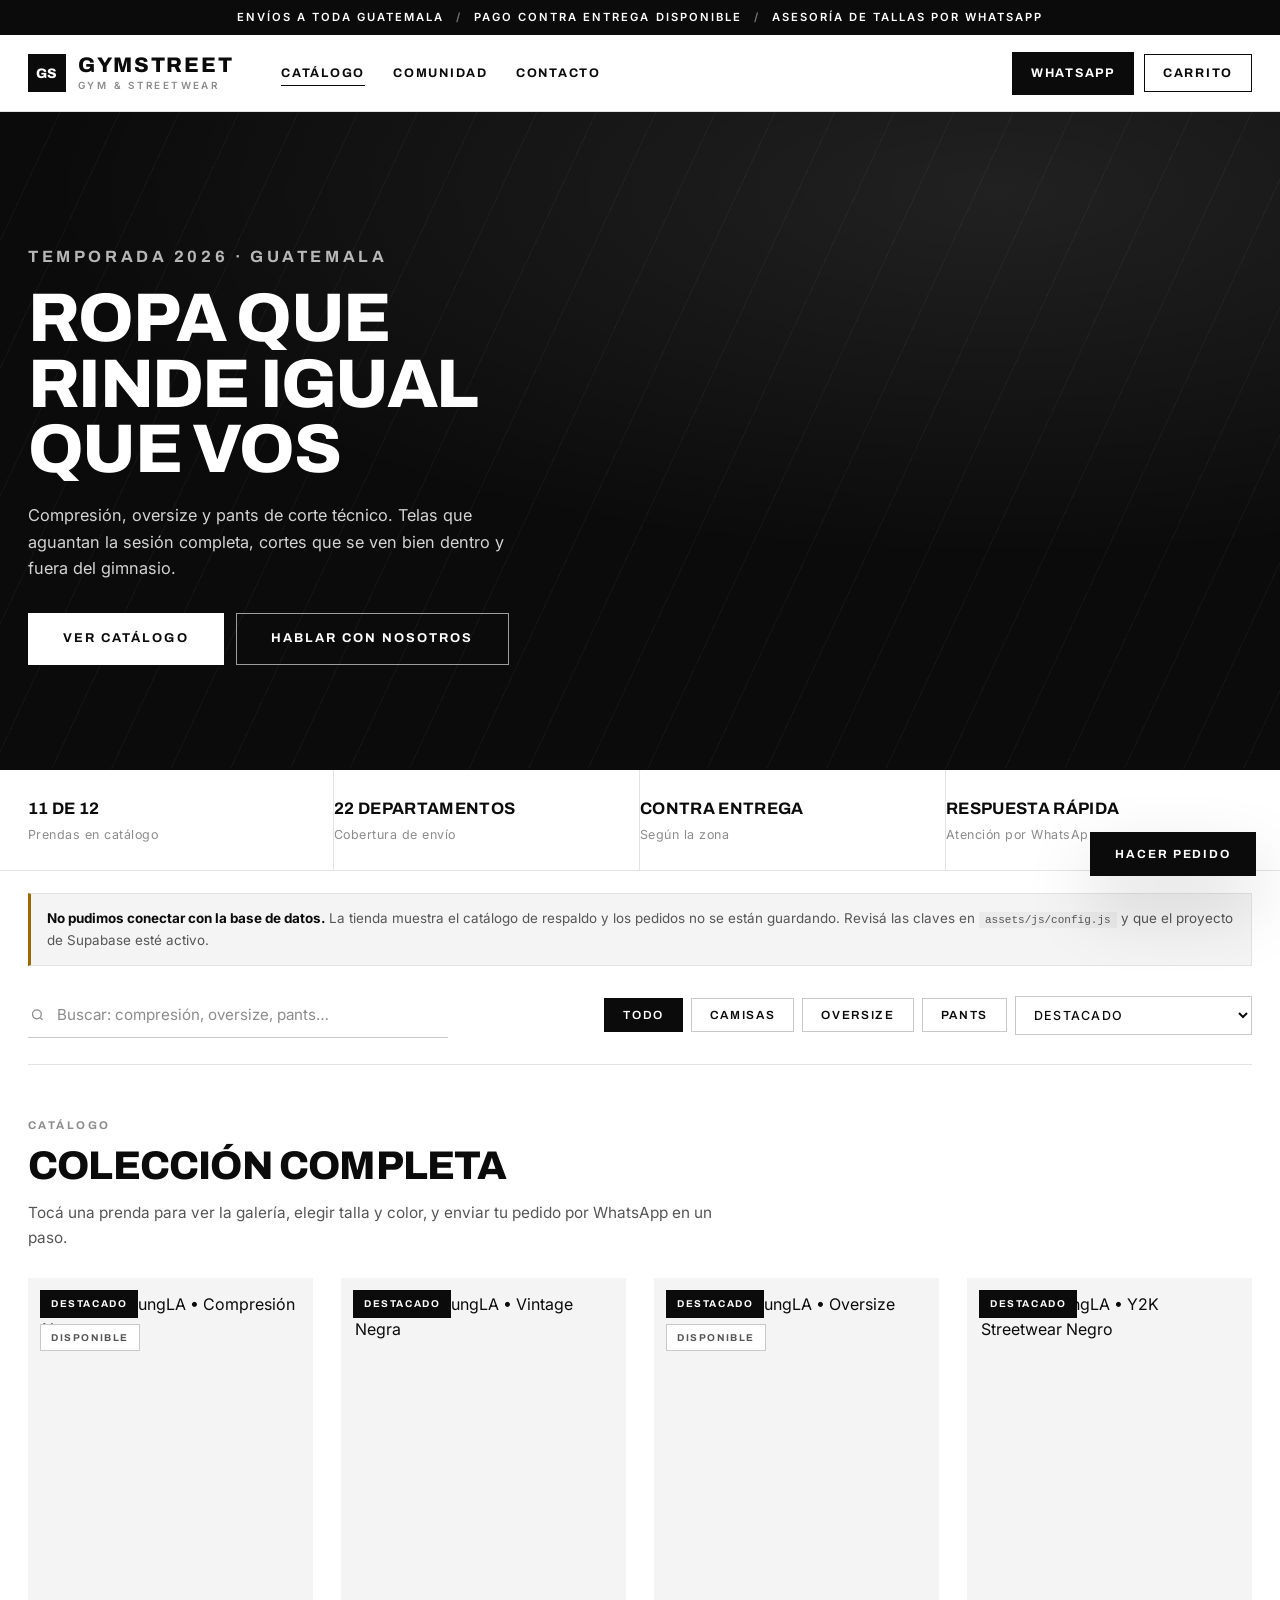
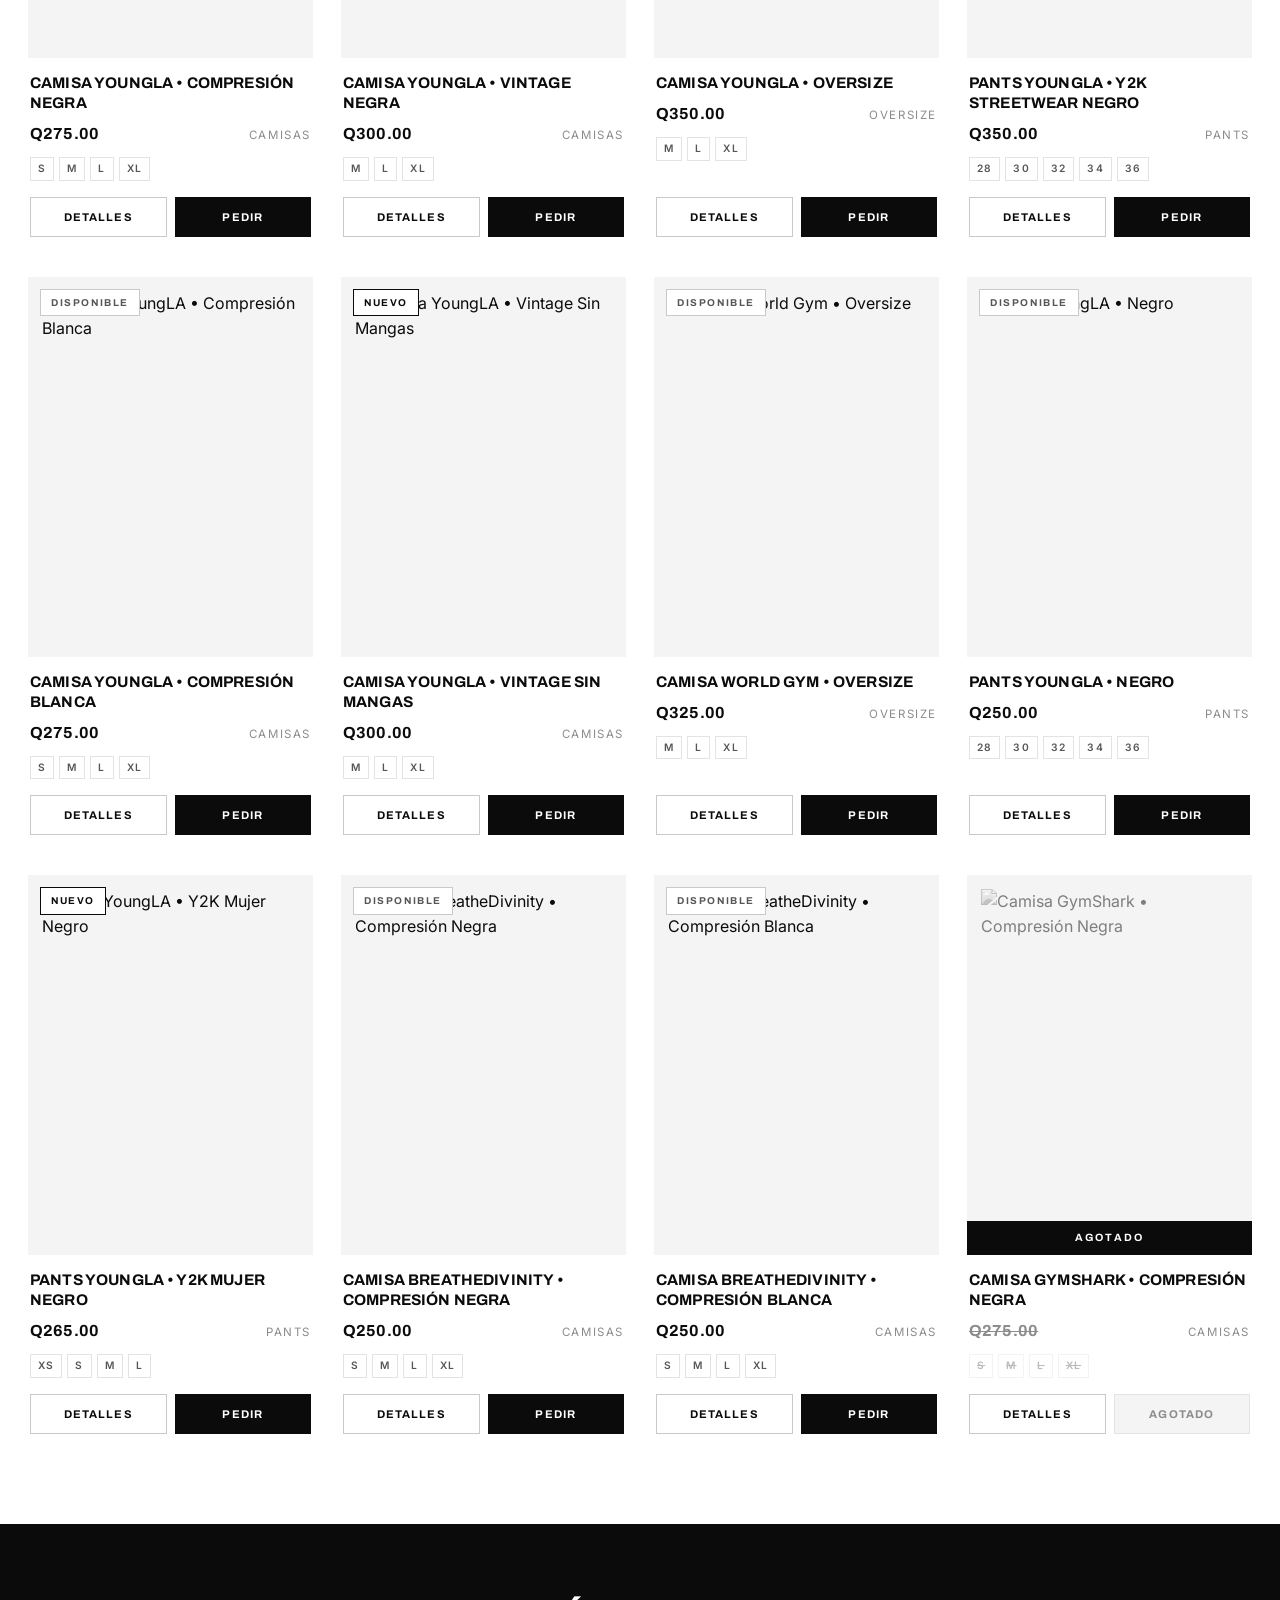
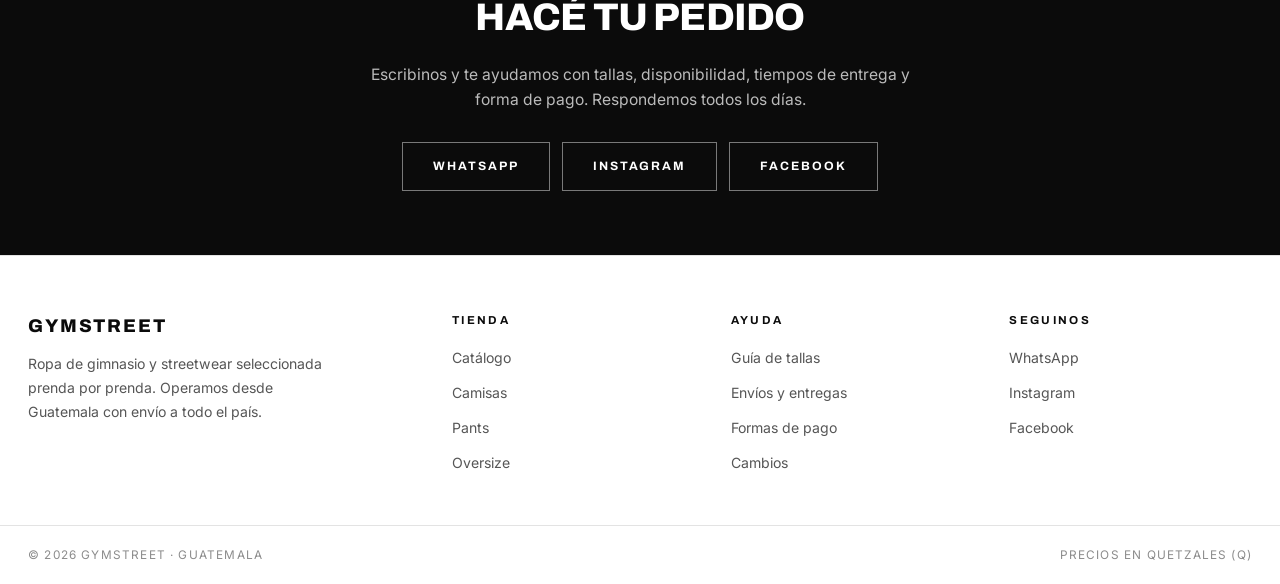
==== commit f4f04344: "Rediseñar la tienda con una linea visual formal y minimalista La pagina tenia un estilo "rock dark" " ====
--- a/index.html
+++ b/index.html
@@ -1,1246 +1,1274 @@
-<!DOCTYPE html>
-<html lang="es">
-<head>
-  <meta charset="UTF-8" />
-  <meta name="viewport" content="width=device-width, initial-scale=1.0" />
-  <title>GymStreet • Ropa de gym y streetwear en Guatemala</title>
-
-  <!-- SEO -->
-  <meta name="description" content="Camisas de compresión, oversize y pants estilo YoungLA y GymShark. Desde Q250, envíos a todo Guatemala y pedidos por WhatsApp." />
-  <meta name="theme-color" content="#050509" />
-  <link rel="canonical" href="https://gymstreet.vercel.app/" />
-
-  <!-- Vista previa al compartir (WhatsApp, Facebook, Instagram) -->
-  <meta property="og:type" content="website" />
-  <meta property="og:site_name" content="GymStreet" />
-  <meta property="og:locale" content="es_GT" />
-  <meta property="og:url" content="https://gymstreet.vercel.app/" />
-  <meta property="og:title" content="GymStreet • Ropa de gym y streetwear en Guatemala" />
-  <meta property="og:description" content="Camisas de compresión, oversize y pants estilo YoungLA y GymShark. Desde Q250, envíos a todo Guatemala y pedidos por WhatsApp." />
-  <meta property="og:image" content="https://gymstreet.vercel.app/img/og-cover.jpg" />
-  <meta property="og:image:type" content="image/jpeg" />
-  <meta property="og:image:width" content="1200" />
-  <meta property="og:image:height" content="630" />
-  <meta property="og:image:alt" content="GymStreet — ropa de gym premium, envíos a todo Guatemala" />
-
-  <meta name="twitter:card" content="summary_large_image" />
-  <meta name="twitter:title" content="GymStreet • Ropa de gym y streetwear en Guatemala" />
-  <meta name="twitter:description" content="Camisas de compresión, oversize y pants estilo YoungLA y GymShark. Desde Q250, envíos a todo Guatemala." />
-  <meta name="twitter:image" content="https://gymstreet.vercel.app/img/og-cover.jpg" />
-
-  <!-- Iconos -->
-  <link rel="icon" href="favicon.svg" type="image/svg+xml" />
-  <link rel="apple-touch-icon" href="apple-touch-icon.png" />
-
-  <!-- Fuentes -->
-  <link href="https://fonts.googleapis.com/css2?family=Metal+Mania&family=Roboto+Condensed:wght@300;400;700&display=swap" rel="stylesheet">
-
-  <style>
-    :root{
-      --bg:#050509;
-      --panel:#0b0b12;
-      --card:#12121b;
-      --card2:#15151c;
-
-      --red:#ff1744;
-      --purple:#7c4dff;
-      --cyan:#21d4fd;
-
-      --text:#e9e9ee;
-      --muted:#a6a6b3;
-      --border:rgba(255,255,255,.10);
-      --shadow: 0 18px 55px rgba(0,0,0,.75);
-
-      --radius:18px;
-      --radius2:14px;
-
-      --max:1200px;
-    }
-
-    *{box-sizing:border-box}
-    html{scroll-behavior:smooth}
-    body{
-      margin:0;
-      background:
-        radial-gradient(circle at 10% 0%, rgba(124,77,255,.22), transparent 40%),
-        radial-gradient(circle at 90% 10%, rgba(255,23,68,.18), transparent 42%),
-        radial-gradient(circle at 50% 0%, rgba(33,212,253,.08), transparent 55%),
-        radial-gradient(circle at bottom, #0a0a12 0%, #050509 55%, #000 100%);
-      color:var(--text);
-      font-family:'Roboto Condensed', system-ui, -apple-system, Segoe UI, Roboto, Arial, sans-serif;
-      letter-spacing:.03em;
-      min-height:100vh;
-    }
-
-    /* ====== TOPBAR ====== */
-    .topbar{
-      position:sticky; top:0; z-index:1000;
-      border-bottom:1px solid var(--border);
-      background: linear-gradient(135deg, rgba(0,0,0,.85), rgba(26,26,46,.55), rgba(0,0,0,.85));
-      backdrop-filter: blur(10px);
-      box-shadow: 0 12px 35px rgba(0,0,0,.65);
-    }
-    .topbar-inner{
-      max-width:var(--max);
-      margin:auto;
-      padding:14px 16px;
-      display:flex;
-      gap:14px;
-      align-items:center;
-      justify-content:space-between;
-    }
-
-    .brand{
-      display:flex; align-items:center; gap:12px;
-      min-width: 240px;
-    }
-    .brand-badge{
-      width:44px; height:44px;
-      border-radius:14px;
-      border:1px solid rgba(255,23,68,.35);
-      background:
-        radial-gradient(circle at top, rgba(255,23,68,.40), rgba(124,77,255,.20) 55%, rgba(0,0,0,.75));
-      box-shadow: 0 0 25px rgba(255,23,68,.25);
-      display:grid; place-items:center;
-      font-weight:700;
-      color:#fff;
-    }
-    .brand h1{
-      margin:0;
-      font-family:'Metal Mania', cursive;
-      letter-spacing:.22em;
-      font-size:1.7rem;
-      color:var(--red);
-      text-transform:uppercase;
-      text-shadow: 0 0 14px rgba(255,23,68,.7), 0 0 24px rgba(124,77,255,.35);
-      line-height:1.1;
-    }
-    .brand p{
-      margin:2px 0 0;
-      font-size:.78rem;
-      text-transform:uppercase;
-      color:var(--muted);
-      letter-spacing:.14em;
-    }
-
-    .nav{
-      display:flex; align-items:center; gap:10px;
-      flex-wrap:wrap;
-      justify-content:flex-end;
-    }
-
-    .pill{
-      border:1px solid rgba(255,255,255,.16);
-      background: rgba(0,0,0,.45);
-      color:var(--text);
-      text-decoration:none;
-      padding:10px 14px;
-      border-radius:999px;
-      text-transform:uppercase;
-      letter-spacing:.12em;
-      font-size:.82rem;
-      display:inline-flex;
-      gap:8px;
-      align-items:center;
-      transition: transform .18s ease, box-shadow .22s ease, border .22s ease, background .22s ease;
-      cursor:pointer;
-      user-select:none;
-    }
-    .pill:hover{
-      transform: translateY(-1px);
-      border-color: rgba(255,23,68,.55);
-      box-shadow: 0 0 18px rgba(255,23,68,.25);
-      background: rgba(255,23,68,.08);
-    }
-    .pill.active{
-      border-color: rgba(124,77,255,.75);
-      box-shadow: 0 0 18px rgba(124,77,255,.22);
-      background: rgba(124,77,255,.10);
-    }
-
-    .cta-whatsapp{
-      border:1px solid rgba(33,212,253,.35);
-      background: radial-gradient(circle at top, rgba(33,212,253,.22), rgba(0,0,0,.55));
-    }
-    .cta-whatsapp:hover{
-      border-color: rgba(33,212,253,.7);
-      box-shadow: 0 0 18px rgba(33,212,253,.22);
-      background: rgba(33,212,253,.12);
-    }
-
-    /* ====== LAYOUT ====== */
-    .wrap{
-      max-width:var(--max);
-      margin: 18px auto 80px;
-      padding: 0 16px;
-    }
-
-    .hero{
-      margin-top: 14px;
-      border:1px solid rgba(255,255,255,.10);
-      border-radius:var(--radius);
-      background:
-        radial-gradient(circle at 15% 0%, rgba(255,23,68,.18), transparent 45%),
-        radial-gradient(circle at 90% 20%, rgba(124,77,255,.18), transparent 48%),
-        linear-gradient(135deg, rgba(0,0,0,.65), rgba(12,12,20,.65));
-      box-shadow: var(--shadow);
-      overflow:hidden;
-      position:relative;
-    }
-    .hero::before{
-      content:"";
-      position:absolute; inset:0;
-      background:
-        linear-gradient(90deg, rgba(255,23,68,.10), transparent 45%),
-        linear-gradient(180deg, rgba(124,77,255,.10), transparent 55%);
-      pointer-events:none;
-    }
-    .hero-inner{
-      padding: 20px 18px;
-      display:flex;
-      gap:16px;
-      justify-content:space-between;
-      align-items:flex-start;
-      flex-wrap:wrap;
-      position:relative;
-    }
-    .hero-title{
-      min-width: 280px;
-    }
-    .hero-title h2{
-      margin:0;
-      font-family:'Metal Mania', cursive;
-      text-transform:uppercase;
-      letter-spacing:.18em;
-      color:var(--purple);
-      font-size:1.6rem;
-      text-shadow: 0 0 14px rgba(124,77,255,.35);
-    }
-    .hero-title p{
-      margin:8px 0 0;
-      color:var(--muted);
-      text-transform:uppercase;
-      letter-spacing:.12em;
-      font-size:.82rem;
-      line-height:1.4;
-    }
-
-    .hero-stats{
-      display:flex;
-      gap:10px;
-      flex-wrap:wrap;
-      justify-content:flex-end;
-      margin-left:auto;
-    }
-    .stat{
-      padding:10px 12px;
-      border-radius: 14px;
-      border:1px solid rgba(255,255,255,.10);
-      background: rgba(0,0,0,.35);
-      min-width: 160px;
-    }
-    .stat .k{
-      font-size:.78rem;
-      color:var(--muted);
-      letter-spacing:.14em;
-      text-transform:uppercase;
-    }
-    .stat .v{
-      margin-top:4px;
-      font-size:1.05rem;
-      letter-spacing:.10em;
-      text-transform:uppercase;
-      color:var(--text);
-    }
-
-    /* ====== TOOLBAR (BUSCAR/FILTRAR) ====== */
-    .toolbar{
-      margin-top: 16px;
-      display:flex;
-      gap:10px;
-      flex-wrap:wrap;
-      align-items:center;
-      justify-content:space-between;
-    }
-
-    .search{
-      flex: 1 1 280px;
-      display:flex;
-      gap:10px;
-      align-items:center;
-      padding: 12px 12px;
-      border-radius: 999px;
-      border:1px solid rgba(255,255,255,.14);
-      background: rgba(0,0,0,.35);
-      box-shadow: 0 10px 24px rgba(0,0,0,.45);
-    }
-    .search input{
-      width:100%;
-      background:transparent;
-      border:0;
-      outline:none;
-      color:var(--text);
-      font-size:.95rem;
-      letter-spacing:.06em;
-    }
-    .search input::placeholder{color: rgba(233,233,238,.55)}
-    .chip-row{
-      display:flex;
-      gap:10px;
-      flex-wrap:wrap;
-      justify-content:flex-end;
-      align-items:center;
-    }
-    .chip{
-      border:1px solid rgba(255,255,255,.14);
-      background: rgba(0,0,0,.35);
-      color:var(--text);
-      padding:10px 14px;
-      border-radius:999px;
-      text-transform:uppercase;
-      letter-spacing:.12em;
-      font-size:.78rem;
-      cursor:pointer;
-      transition: transform .18s ease, border .22s ease, box-shadow .22s ease, background .22s ease;
-      user-select:none;
-    }
-    .chip:hover{
-      transform: translateY(-1px);
-      border-color: rgba(124,77,255,.55);
-      box-shadow: 0 0 16px rgba(124,77,255,.18);
-      background: rgba(124,77,255,.10);
-    }
-    .chip.active{
-      border-color: rgba(255,23,68,.70);
-      box-shadow: 0 0 16px rgba(255,23,68,.18);
-      background: rgba(255,23,68,.10);
-    }
-
-    .select{
-      border-radius:999px;
-      padding:10px 14px;
-      border:1px solid rgba(255,255,255,.14);
-      background: rgba(0,0,0,.35);
-      color:var(--text);
-      text-transform:uppercase;
-      letter-spacing:.12em;
-      font-size:.78rem;
-      outline:none;
-      cursor:pointer;
-    }
-
-    /* ====== SECTIONS ====== */
-    .page{display:none}
-    .page.active{display:block}
-
-    .section-title{
-      margin: 22px 0 10px;
-      font-family:'Metal Mania', cursive;
-      text-transform:uppercase;
-      letter-spacing:.20em;
-      font-size:1.55rem;
-      color:var(--red);
-      text-shadow: 0 0 18px rgba(255,23,68,.35);
-    }
-    .section-subtitle{
-      margin:0 0 16px;
-      color:var(--muted);
-      text-transform:uppercase;
-      letter-spacing:.12em;
-      font-size:.82rem;
-      line-height:1.5;
-    }
-
-    /* ====== GRID PRODUCTS ====== */
-    .grid{
-      display:grid;
-      grid-template-columns: repeat(auto-fit, minmax(240px, 1fr));
-      gap: 16px;
-    }
-
-    .card{
-      border-radius: var(--radius2);
-      border:1px solid rgba(255,255,255,.10);
-      background:
-        radial-gradient(circle at top, rgba(255,23,68,.10), transparent 55%),
-        radial-gradient(circle at 80% 0%, rgba(124,77,255,.10), transparent 55%),
-        linear-gradient(135deg, rgba(18,18,27,.95), rgba(10,10,15,.95));
-      box-shadow: 0 14px 34px rgba(0,0,0,.65);
-      overflow:hidden;
-      position:relative;
-      transition: transform .22s ease, box-shadow .22s ease, border .22s ease;
-    }
-    .card:hover{
-      transform: translateY(-5px);
-      border-color: rgba(255,23,68,.45);
-      box-shadow: 0 18px 45px rgba(0,0,0,.80);
-    }
-
-    /* ✅ IMÁGENES COMPLETAS (NO RECORTE) */
-    .media{
-      position:relative;
-      height: 260px;              /* más alto */
-      background: #0b0b12;
-      overflow:hidden;
-      display:flex;
-      align-items:center;
-      justify-content:center;
-      padding: 10px;              /* espacio para que no se pegue */
-    }
-    .media img{
-      width:100%;
-      height:100%;
-      object-fit: contain;        /* ✅ muestra completa */
-      object-position: center;
-      display:block;
-      filter: contrast(1.05) saturate(1.05);
-      transform: none;            /* sin zoom */
-    }
-
-    .badges{
-      position:absolute;
-      top:10px; left:10px;
-      display:flex;
-      gap:8px;
-      flex-wrap:wrap;
-    }
-    .badge{
-      padding:6px 10px;
-      border-radius:999px;
-      font-size:.72rem;
-      letter-spacing:.12em;
-      text-transform:uppercase;
-      border:1px solid rgba(255,255,255,.14);
-      background: rgba(0,0,0,.50);
-      backdrop-filter: blur(8px);
-    }
-    .badge.hot{ border-color: rgba(255,23,68,.55); box-shadow: 0 0 14px rgba(255,23,68,.18) }
-    .badge.new{ border-color: rgba(124,77,255,.55); box-shadow: 0 0 14px rgba(124,77,255,.18) }
-    .badge.stock{ border-color: rgba(33,212,253,.45); box-shadow: 0 0 14px rgba(33,212,253,.14) }
-
-    /* ====== AGOTADO ====== */
-    .card.sold .media img{ filter: grayscale(.9) brightness(.5); }
-    .card.sold .price{ color: var(--muted); text-decoration: line-through; }
-    .ribbon{
-      position:absolute;
-      top:18px; right:-46px;
-      transform: rotate(38deg);
-      background: linear-gradient(135deg, #ff1744, #a30026);
-      color:#fff;
-      font-size:.70rem;
-      font-weight:700;
-      letter-spacing:.20em;
-      text-transform:uppercase;
-      padding:7px 54px;
-      box-shadow: 0 6px 18px rgba(0,0,0,.65);
-      pointer-events:none;
-      z-index:3;
-    }
-    .sold-note{
-      margin:10px 0 0;
-      padding:10px 12px;
-      border:1px solid rgba(255,23,68,.35);
-      border-radius:12px;
-      background: rgba(255,23,68,.08);
-      color:#ffb3c2;
-      font-size:.82rem;
-      letter-spacing:.06em;
-    }
-    .btn[disabled]{
-      opacity:.42;
-      cursor:not-allowed;
-      filter: grayscale(1);
-    }
-    .btn[disabled]:hover{
-      transform:none;
-      box-shadow:none;
-      border-color: rgba(255,255,255,.14);
-      background: rgba(0,0,0,.40);
-    }
-
-    .card-body{
-      padding: 12px 12px 14px;
-    }
-    .name{
-      margin:0;
-      font-family:'Metal Mania', cursive;
-      text-transform:uppercase;
-      letter-spacing:.16em;
-      font-size:1.08rem;
-      color:var(--text);
-      line-height:1.2;
-    }
-    .meta{
-      margin-top:8px;
-      display:flex;
-      flex-wrap:wrap;
-      gap:8px;
-      align-items:center;
-      justify-content:space-between;
-    }
-    .price{
-      font-size:1.05rem;
-      color: var(--purple);
-      text-transform:uppercase;
-      letter-spacing:.12em;
-    }
-    .mini{
-      font-size:.78rem;
-      color:var(--muted);
-      letter-spacing:.12em;
-      text-transform:uppercase;
-    }
-
-    .card-actions{
-      margin-top: 10px;
-      display:flex;
-      gap:10px;
-    }
-    .btn{
-      flex: 1;
-      border:1px solid rgba(255,255,255,.14);
-      background: rgba(0,0,0,.40);
-      color:var(--text);
-      padding:10px 12px;
-      border-radius: 12px;
-      text-transform:uppercase;
-      letter-spacing:.12em;
-      font-size:.78rem;
-      cursor:pointer;
-      transition: transform .18s ease, box-shadow .22s ease, border .22s ease, background .22s ease;
-      display:inline-flex;
-      gap:8px;
-      align-items:center;
-      justify-content:center;
-      user-select:none;
-    }
-    .btn:hover{
-      transform: translateY(-1px);
-      border-color: rgba(124,77,255,.55);
-      box-shadow: 0 0 16px rgba(124,77,255,.18);
-      background: rgba(124,77,255,.10);
-    }
-    .btn.primary{
-      border-color: rgba(255,23,68,.55);
-      background: radial-gradient(circle at top, rgba(255,23,68,.35), rgba(0,0,0,.55));
-      box-shadow: 0 0 18px rgba(255,23,68,.18);
-    }
-    .btn.primary:hover{
-      border-color: rgba(255,23,68,.85);
-      box-shadow: 0 0 22px rgba(255,23,68,.28);
-      background: radial-gradient(circle at top, rgba(255,23,68,.45), rgba(0,0,0,.55));
-    }
-
-    /* ====== COMMUNITY ====== */
-    .community-grid{
-      display:grid;
-      grid-template-columns: repeat(auto-fit, minmax(220px, 1fr));
-      gap: 14px;
-    }
-    .client{
-      border-radius: var(--radius2);
-      overflow:hidden;
-      border:1px solid rgba(255,255,255,.10);
-      background: linear-gradient(135deg, rgba(18,18,27,.95), rgba(10,10,15,.95));
-      box-shadow: 0 14px 34px rgba(0,0,0,.65);
-      cursor:pointer;
-      transition: transform .22s ease, border .22s ease, box-shadow .22s ease;
-    }
-    .client:hover{
-      transform: translateY(-5px);
-      border-color: rgba(124,77,255,.55);
-      box-shadow: 0 18px 45px rgba(0,0,0,.80);
-    }
-    .client img{ width:100%; height: 240px; object-fit:cover; display:block; }
-    .client .cap{
-      padding:10px 12px 12px;
-      color:var(--muted);
-      text-transform:uppercase;
-      letter-spacing:.12em;
-      font-size:.78rem;
-    }
-
-    /* ====== CONTACT ====== */
-    .contact{
-      margin-top: 22px;
-      border-radius: var(--radius);
-      border:1px solid rgba(255,255,255,.10);
-      background:
-        radial-gradient(circle at top, rgba(33,212,253,.10), transparent 55%),
-        radial-gradient(circle at 70% 0%, rgba(255,23,68,.12), transparent 55%),
-        linear-gradient(135deg, rgba(0,0,0,.60), rgba(12,12,20,.70));
-      box-shadow: var(--shadow);
-      padding: 18px 16px;
-      overflow:hidden;
-      position:relative;
-    }
-    .contact h3{
-      margin:0;
-      font-family:'Metal Mania', cursive;
-      text-transform:uppercase;
-      letter-spacing:.18em;
-      color:var(--purple);
-      font-size:1.35rem;
-    }
-    .contact p{
-      margin:8px 0 0;
-      color:var(--text);
-      text-transform:uppercase;
-      letter-spacing:.10em;
-      font-size:.82rem;
-      line-height:1.5;
-    }
-    .social{
-      display:flex; flex-wrap:wrap; gap:10px;
-      margin-top: 14px;
-    }
-    .social a{
-      text-decoration:none;
-      color:var(--text);
-      border:1px solid rgba(255,255,255,.14);
-      background: rgba(0,0,0,.40);
-      padding:10px 14px;
-      border-radius: 999px;
-      text-transform:uppercase;
-      letter-spacing:.12em;
-      font-size:.78rem;
-      transition: transform .18s ease, box-shadow .22s ease, border .22s ease, background .22s ease;
-    }
-    .social a:hover{
-      transform: translateY(-1px);
-      border-color: rgba(255,23,68,.65);
-      box-shadow: 0 0 16px rgba(255,23,68,.18);
-      background: rgba(255,23,68,.10);
-    }
-
-    footer{
-      margin-top: 28px;
-      color: rgba(233,233,238,.55);
-      text-transform:uppercase;
-      letter-spacing:.14em;
-      font-size:.72rem;
-      text-align:center;
-      padding: 18px 10px 10px;
-    }
-
-    /* ====== MODAL ====== */
-    .modal{
-      position:fixed; inset:0;
-      display:none;
-      z-index:2000;
-      background: radial-gradient(circle at top, rgba(124,77,255,.15), rgba(0,0,0,.96));
-      padding: 16px;
-      align-items:center;
-      justify-content:center;
-    }
-    .modal.active{display:flex}
-    .modal-box{
-      width:min(980px, 100%);
-      max-height: 92vh;
-      overflow:hidden;
-      border-radius: 20px;
-      border: 1px solid rgba(255,255,255,.12);
-      background: linear-gradient(135deg, rgba(12,12,20,.95), rgba(0,0,0,.85));
-      box-shadow: 0 25px 70px rgba(0,0,0,.85);
-      position:relative;
-    }
-    .modal-head{
-      display:flex;
-      align-items:center;
-      justify-content:space-between;
-      gap:12px;
-      padding: 14px 14px;
-      border-bottom: 1px solid rgba(255,255,255,.08);
-      background: linear-gradient(135deg, rgba(255,23,68,.08), rgba(124,77,255,.08));
-    }
-    .modal-title{
-      font-family:'Metal Mania', cursive;
-      text-transform:uppercase;
-      letter-spacing:.15em;
-      font-size:1.25rem;
-      color: var(--red);
-      text-shadow: 0 0 14px rgba(255,23,68,.35);
-      margin:0;
-    }
-    .modal-close{
-      border:0;
-      background: transparent;
-      color: var(--text);
-      font-size: 1.6rem;
-      cursor:pointer;
-      padding: 6px 10px;
-      border-radius: 12px;
-    }
-    .modal-close:hover{
-      background: rgba(255,23,68,.12);
-      box-shadow: 0 0 18px rgba(255,23,68,.18);
-    }
-
-    .modal-body{
-      display:grid;
-      grid-template-columns: 1.8fr 1fr;
-      gap: 14px;
-      padding: 14px;
-      max-height: calc(92vh - 62px);
-      overflow:auto;
-    }
-
-    /* ✅ IMAGEN PRINCIPAL COMPLETA EN MODAL */
-    .main-img{
-      width:100%;
-      height: 520px;              /* más alto */
-      border-radius: 16px;
-      border:1px solid rgba(255,255,255,.12);
-      background:#0b0b12;
-      overflow:hidden;
-      display:flex;
-      align-items:center;
-      justify-content:center;
-      padding: 10px;
-    }
-    .main-img img{
-      width:100%;
-      height:100%;
-      object-fit:contain;         /* ✅ completa */
-      object-position:center;
-      display:block;
-    }
-
-    .thumbs{
-      display:flex;
-      flex-direction:column;
-      gap:10px;
-    }
-    /* ✅ MINIATURAS COMPLETAS (SIN RECORTE) */
-    .thumbs img{
-      width:100%;
-      height: 110px;
-      object-fit:contain;
-      object-position:center;
-      border-radius: 14px;
-      border:1px solid rgba(255,255,255,.10);
-      opacity:.75;
-      cursor:pointer;
-      transition: opacity .18s ease, transform .18s ease, border .18s ease;
-      background:#0b0b12;
-      padding: 8px;
-    }
-    .thumbs img:hover{
-      opacity:1;
-      transform: translateY(-1px);
-      border-color: rgba(124,77,255,.55);
-    }
-    .thumbs img.active{
-      opacity:1;
-      border-color: rgba(255,23,68,.75);
-      box-shadow: 0 0 18px rgba(255,23,68,.15);
-    }
-
-    .side{
-      border: 1px solid rgba(255,255,255,.10);
-      border-radius: 16px;
-      background: rgba(0,0,0,.35);
-      padding: 12px;
-      height: fit-content;
-      position:sticky;
-      top: 10px;
-    }
-    .side .row{
-      display:flex; justify-content:space-between; gap:10px; align-items:center;
-      flex-wrap:wrap;
-    }
-    .side .big{
-      font-size:1.15rem;
-      text-transform:uppercase;
-      letter-spacing:.12em;
-      color: var(--purple);
-      margin: 6px 0 2px;
-    }
-    .side .hint{
-      font-size:.78rem;
-      color: var(--muted);
-      text-transform:uppercase;
-      letter-spacing:.12em;
-      line-height:1.4;
-      margin: 0 0 10px;
-    }
-
-    .field{
-      margin-top: 10px;
-    }
-    .field label{
-      display:block;
-      font-size:.72rem;
-      color: var(--muted);
-      text-transform:uppercase;
-      letter-spacing:.14em;
-      margin-bottom: 6px;
-    }
-    .field select, .field textarea{
-      width:100%;
-      border-radius: 14px;
-      border:1px solid rgba(255,255,255,.14);
-      background: rgba(0,0,0,.45);
-      color: var(--text);
-      padding: 10px 12px;
-      outline:none;
-      font-size:.9rem;
-      letter-spacing:.06em;
-    }
-    .field textarea{
-      min-height: 90px;
-      resize: vertical;
-    }
-
-    .modal-actions{
-      margin-top: 12px;
-      display:flex;
-      gap: 10px;
-      flex-wrap:wrap;
-    }
-    .modal-actions .btn{ flex:1; }
-    .btn.whats{
-      border-color: rgba(33,212,253,.35);
-      background: radial-gradient(circle at top, rgba(33,212,253,.22), rgba(0,0,0,.55));
-    }
-    .btn.whats:hover{
-      border-color: rgba(33,212,253,.70);
-      box-shadow: 0 0 18px rgba(33,212,253,.18);
-      background: rgba(33,212,253,.12);
-    }
-
-    /* ====== FLOATING ====== */
-    .float-order{
-      position: fixed;
-      right: 16px;
-      bottom: 16px;
-      z-index: 1500;
-      border-radius: 999px;
-      padding: 12px 16px;
-      border: 1px solid rgba(255,23,68,.55);
-      background: radial-gradient(circle at top, rgba(255,23,68,.75), rgba(0,0,0,.55));
-      color:#fff;
-      text-transform:uppercase;
-      letter-spacing:.14em;
-      font-size:.78rem;
-      cursor:pointer;
-      box-shadow: 0 0 24px rgba(255,23,68,.28);
-      display:flex; gap:8px; align-items:center;
-      transition: transform .18s ease, box-shadow .22s ease;
-    }
-    .float-order:hover{
-      transform: translateY(-2px);
-      box-shadow: 0 0 28px rgba(255,23,68,.38);
-    }
-
-    .to-top{
-      position: fixed;
-      left: 16px;
-      bottom: 16px;
-      z-index: 1500;
-      border-radius: 999px;
-      padding: 10px 14px;
-      border: 1px solid rgba(124,77,255,.55);
-      background: radial-gradient(circle at top, rgba(124,77,255,.65), rgba(0,0,0,.55));
-      color:#fff;
-      text-transform:uppercase;
-      letter-spacing:.14em;
-      font-size:.74rem;
-      cursor:pointer;
-      box-shadow: 0 0 24px rgba(124,77,255,.22);
-      display:none;
-      transition: transform .18s ease, box-shadow .22s ease;
-    }
-    .to-top.show{display:flex}
-    .to-top:hover{
-      transform: translateY(-2px);
-      box-shadow: 0 0 28px rgba(124,77,255,.32);
-    }
-
-    /* ====== MOBILE BOTTOM BAR ====== */
-    .bottom-bar{
-      position: fixed;
-      left: 0; right: 0; bottom: 0;
-      z-index: 1600;
-      display:none;
-      border-top: 1px solid rgba(255,255,255,.10);
-      background: rgba(0,0,0,.70);
-      backdrop-filter: blur(10px);
-      padding: 10px 10px;
-    }
-    .bottom-inner{
-      max-width: var(--max);
-      margin:auto;
-      display:flex;
-      gap:10px;
-      justify-content:space-between;
-    }
-    .bbtn{
-      flex:1;
-      border:1px solid rgba(255,255,255,.14);
-      background: rgba(0,0,0,.35);
-      color: var(--text);
-      border-radius: 14px;
-      padding: 10px 10px;
-      text-transform:uppercase;
-      letter-spacing:.12em;
-      font-size:.72rem;
-      cursor:pointer;
-      display:flex; align-items:center; justify-content:center; gap:8px;
-    }
-    .bbtn.wh{
-      border-color: rgba(33,212,253,.35);
-      background: rgba(33,212,253,.12);
-    }
-
-    /* ====== RESPONSIVE ====== */
-    @media (max-width: 980px){
-      .modal-body{ grid-template-columns: 1fr; }
-      .main-img{ height: 380px; } /* ✅ más alto en tablet */
-      .thumbs{ flex-direction:row; overflow-x:auto; }
-      .thumbs img{ width: 140px; height: 95px; flex: 0 0 auto; }
-      .side{ position:relative; top:0; }
-    }
-
-    @media (max-width: 768px){
-      .topbar-inner{ padding: 12px 12px; }
-      .brand{ min-width: 180px; }
-      .brand h1{ font-size: 1.35rem; }
-      .pill{ font-size:.74rem; padding:9px 12px; }
-      .hero-inner{ padding: 16px 14px; }
-      .grid{ grid-template-columns: repeat(auto-fit, minmax(200px, 1fr)); }
-
-      .media{ height: 240px; }   /* ✅ más alto en móvil */
-
-      .float-order{ right: 12px; bottom: 74px; }
-      .to-top{ left: 12px; bottom: 74px; }
-
-      .bottom-bar{ display:block; }
-      .wrap{ margin-bottom: 120px; }
-    }
-
-    @media (max-width: 480px){
-      .grid{ grid-template-columns: 1fr; }
-      .hero-stats .stat{ min-width: 100%; }
-      .search{ padding: 10px 12px; }
-      .name{ font-size: 1.02rem; }
-    }
-  </style>
-
-  <!-- Carrito, variantes y checkout. Va al final para poder ajustar lo de arriba. -->
-  <link rel="stylesheet" href="assets/css/shop.css" />
-</head>
-
-<body>
-  <!-- TOPBAR -->
-  <div class="topbar">
-    <div class="topbar-inner">
-      <div class="brand">
-        <div class="brand-badge">GS</div>
-        <div>
-          <h1>GymStreet</h1>
-          <p>ROCK DARK • GYM • ENVÍOS A TODO GUATEMALA</p>
-        </div>
-      </div>
-
-      <div class="nav">
-        <button class="pill active" id="navCatalog">☰ Catálogo</button>
-        <button class="pill" id="navCommunity">★ Comunidad</button>
-        <button class="pill" id="navContact">✉ Contacto</button>
-        <button class="pill" id="navCart">🛒 Carrito <span class="cart-count" id="cartCount" data-n="0">0</span></button>
-        <a class="pill cta-whatsapp" id="navWhatsapp" href="https://wa.me/50247176818" target="_blank" rel="noopener">🟢 WhatsApp</a>
-      </div>
-    </div>
-  </div>
-
-  <div class="wrap">
-    <!-- HERO -->
-    <section class="hero">
-      <div class="hero-inner">
-        <div class="hero-title">
-          <h2>Catálogo Rock Dark</h2>
-          <p>
-            Prendas premium de gym • estilos YoungLA / GymShark •
-            <b>pago contra entrega</b> (si aplica) • atención por WhatsApp.
-          </p>
-        </div>
-
-        <div class="hero-stats" id="heroStats">
-          <div class="stat">
-            <div class="k">Productos</div>
-            <div class="v" id="statProducts">—</div>
-          </div>
-          <div class="stat">
-            <div class="k">Envíos</div>
-            <div class="v">A todo el país</div>
-          </div>
-          <div class="stat">
-            <div class="k">Soporte</div>
-            <div class="v">WhatsApp rápido</div>
-          </div>
-        </div>
-      </div>
-    </section>
-
-    <!-- TOOLBAR -->
-    <div class="toolbar">
-      <div class="search" title="Buscar producto">
-        🔎
-        <input id="searchInput" type="text" placeholder="Buscar: compresión, oversize, pants, vintage..." />
-      </div>
-
-      <div class="chip-row">
-        <button class="chip active" data-cat="all">Todo</button>
-        <button class="chip" data-cat="camisas">Camisas</button>
-        <button class="chip" data-cat="pants">Pants</button>
-        <button class="chip" data-cat="oversize">Oversize</button>
-
-        <select class="select" id="sortSelect" title="Ordenar">
-          <option value="featured">Orden: destacado</option>
-          <option value="price-asc">Precio: menor → mayor</option>
-          <option value="price-desc">Precio: mayor → menor</option>
-          <option value="name-asc">Nombre: A → Z</option>
-        </select>
-      </div>
-    </div>
-
-    <!-- PAGES -->
-    <section id="pageCatalog" class="page active">
-      <h2 class="section-title">Catálogo Oficial</h2>
-      <p class="section-subtitle">Toca un producto para ver galería, elegir talla y pedir por WhatsApp.</p>
-      <div class="grid" id="productGrid"></div>
-    </section>
-
-    <section id="pageCommunity" class="page">
-      <h2 class="section-title">Comunidad GymStreet</h2>
-      <p class="section-subtitle">Sube aquí fotos reales de tus clientes usando las prendas (prueba social = más ventas).</p>
-      <div class="community-grid" id="communityGrid"></div>
-    </section>
-
-    <section id="contacto" class="contact">
-      <h3>Haz tu pedido</h3>
-      <p>Escríbenos por redes o WhatsApp y te ayudamos con tallas, disponibilidad y envío.</p>
-      <div class="social">
-        <a href="https://www.instagram.com/gymstreet.gt?igsh=cWU4Yzh1NWVwZ3l0&utm_source=qr" target="_blank" rel="noopener">Instagram</a>
-        <a href="https://www.facebook.com/share/1MQ983VScR/?mibextid=wwXIfr" target="_blank" rel="noopener">Facebook</a>
-        <a href="https://wa.me/50247176818" target="_blank" rel="noopener">WhatsApp</a>
-      </div>
-    </section>
-
-    <footer>
-      &copy; 2025 GymStreet Shop • Rock Dark • Todos los derechos reservados.
-    </footer>
-  </div>
-
-  <!-- FLOATING -->
-  <button class="float-order" id="floatOrder">✙ Realiza tu pedido</button>
-  <button class="to-top" id="toTop">↑ Subir</button>
-
-  <!-- MOBILE BOTTOM BAR -->
-  <div class="bottom-bar">
-    <div class="bottom-inner">
-      <button class="bbtn" id="mHome">☰ Catálogo</button>
-      <button class="bbtn" id="mCart">🛒 Carrito <span class="cart-count" id="cartCountMobile" data-n="0">0</span></button>
-      <a class="bbtn wh" href="https://wa.me/50247176818" target="_blank" rel="noopener">🟢 WhatsApp</a>
-    </div>
-  </div>
-
-  <!-- MODAL -->
-  <div class="modal" id="modal">
-    <div class="modal-box" role="dialog" aria-modal="true" aria-label="Detalle del producto">
-      <div class="modal-head">
-        <h3 class="modal-title" id="modalTitle">Producto</h3>
-        <button class="modal-close" id="modalClose" aria-label="Cerrar">&times;</button>
-      </div>
-
-      <div class="modal-body">
-        <div>
-          <div class="main-img"><img id="modalMainImg" src="" alt="Imagen del producto"></div>
-          <div class="thumbs" id="modalThumbs"></div>
-        </div>
-
-        <aside class="side">
-          <div class="row">
-            <div class="big" id="modalPrice">Q0.00</div>
-            <div class="mini" id="modalCat">—</div>
-          </div>
-          <p class="hint" id="modalHint">Selecciona tu talla y envía tu pedido por WhatsApp.</p>
-          <p class="sold-note" id="modalSold" hidden>Este producto está <b>agotado</b> por ahora. Escríbenos y te avisamos apenas vuelva a entrar.</p>
-
-          <p class="prod-desc" id="modalDesc"></p>
-
-          <div class="opt-group" id="groupColor" hidden>
-            <label>Color</label>
-            <div class="opt-row" id="colorRow"></div>
-          </div>
-
-          <div class="opt-group" id="groupSize" hidden>
-            <label>Talla</label>
-            <div class="opt-row" id="sizeRow"></div>
-          </div>
-
-          <div class="opt-group" id="groupQty">
-            <label for="qtyInput">Cantidad</label>
-            <div class="qty">
-              <button type="button" id="qtyMinus" aria-label="Quitar uno">−</button>
-              <input type="number" id="qtyInput" value="1" min="1" inputmode="numeric" aria-label="Cantidad" />
-              <button type="button" id="qtyPlus" aria-label="Agregar uno">+</button>
-            </div>
-            <p class="stock-hint" id="stockHint"></p>
-          </div>
-
-          <div class="field">
-            <label for="noteBox">Nota (opcional)</label>
-            <textarea id="noteBox" placeholder="Ej: entregar en la tarde, zona 1, etc."></textarea>
-          </div>
-
-          <div class="modal-actions col">
-            <button class="btn-xl" id="btnAddCart">🛒 Agregar al carrito</button>
-            <div class="btn-row">
-              <button class="btn-xl ghost" id="btnViewCommunity">★ Comunidad</button>
-              <button class="btn-xl wh" id="btnWhatsApp">🟢 Pedir ahora</button>
-            </div>
-          </div>
-        </aside>
-      </div>
-    </div>
-  </div>
-
-  <!-- ===== CARRITO ===== -->
-  <div class="drawer" id="drawer">
-    <div class="drawer-box" role="dialog" aria-modal="true" aria-label="Carrito de compras">
-      <div class="drawer-head">
-        <h3>Tu carrito</h3>
-        <button class="modal-close" id="drawerClose" aria-label="Cerrar">&times;</button>
-      </div>
-      <div class="drawer-body" id="cartBody"></div>
-      <div class="drawer-foot" id="cartFoot" hidden>
-        <div class="totals">
-          <div><span>Productos</span><span id="cartSubtotal">Q0.00</span></div>
-          <div><span>Envío</span><span id="cartShipping">—</span></div>
-          <div class="grand"><span>Total</span><b id="cartTotal">Q0.00</b></div>
-        </div>
-        <button class="btn-xl" id="btnCheckout">✉ Realizar pedido</button>
-        <div class="btn-row">
-          <button class="btn-xl ghost" id="btnKeepShopping">Seguir comprando</button>
-        </div>
-      </div>
-    </div>
-  </div>
-
-  <!-- ===== REALIZAR PEDIDO ===== -->
-  <div class="checkout" id="checkout">
-    <div class="checkout-box" role="dialog" aria-modal="true" aria-label="Realizar pedido">
-      <div class="checkout-head">
-        <h3 id="checkoutTitle">Realizar pedido</h3>
-        <button class="modal-close" id="checkoutClose" aria-label="Cerrar">&times;</button>
-      </div>
-
-      <!-- Paso 1: datos del cliente -->
-      <div class="checkout-body" id="stepForm">
-        <p class="form-note">Los campos marcados con <span style="color:var(--red)">*</span> son obligatorios.</p>
-        <form id="orderForm" novalidate>
-          <div class="form-grid">
-            <div class="fld full">
-              <label for="fName">Nombre completo <span class="req">*</span></label>
-              <input id="fName" name="name" autocomplete="name" />
-              <span class="msg"></span>
-            </div>
-            <div class="fld">
-              <label for="fPhone">Número de teléfono <span class="req">*</span></label>
-              <input id="fPhone" name="phone" type="tel" inputmode="tel" autocomplete="tel" placeholder="5555-5555" />
-              <span class="msg"></span>
-            </div>
-            <div class="fld">
-              <label for="fWhats">Número de WhatsApp <span class="req">*</span></label>
-              <input id="fWhats" name="whatsapp" type="tel" inputmode="tel" placeholder="5555-5555" />
-              <span class="msg"></span>
-            </div>
-            <div class="fld">
-              <label for="fDep">Departamento <span class="req">*</span></label>
-              <select id="fDep" name="department">
-                <option value="">Elige…</option>
-                <option>Alta Verapaz</option>
-                <option>Baja Verapaz</option>
-                <option>Chimaltenango</option>
-                <option>Chiquimula</option>
-                <option>El Progreso</option>
-                <option>Escuintla</option>
-                <option>Guatemala</option>
-                <option>Huehuetenango</option>
-                <option>Izabal</option>
-                <option>Jalapa</option>
-                <option>Jutiapa</option>
-                <option>Petén</option>
-                <option>Quetzaltenango</option>
-                <option>Quiché</option>
-                <option>Retalhuleu</option>
-                <option>Sacatepéquez</option>
-                <option>San Marcos</option>
-                <option>Santa Rosa</option>
-                <option>Sololá</option>
-                <option>Suchitepéquez</option>
-                <option>Totonicapán</option>
-                <option>Zacapa</option>
-              </select>
-              <span class="msg"></span>
-            </div>
-            <div class="fld">
-              <label for="fMun">Municipio <span class="req">*</span></label>
-              <input id="fMun" name="municipality" placeholder="Ej: Mixco" />
-              <span class="msg"></span>
-            </div>
-            <div class="fld full">
-              <label for="fAddr">Dirección completa <span class="req">*</span></label>
-              <input id="fAddr" name="address" autocomplete="street-address" placeholder="3a calle 4-55, zona 1" />
-              <span class="msg"></span>
-            </div>
-            <div class="fld full">
-              <label for="fRef">Punto de referencia</label>
-              <input id="fRef" name="reference" placeholder="Ej: portón negro, frente a la tienda" />
-            </div>
-            <div class="fld">
-              <label for="fRecv">Nombre de quien recibe</label>
-              <input id="fRecv" name="receiver" placeholder="Si lo recibe otra persona" />
-            </div>
-            <div class="fld">
-              <label for="fPay">Forma de pago</label>
-              <select id="fPay" name="payment_method"></select>
-            </div>
-            <div class="fld full">
-              <label for="fNotes">Observaciones del pedido</label>
-              <textarea id="fNotes" name="notes" placeholder="Algo que debamos saber"></textarea>
-            </div>
-          </div>
-          <div class="btn-row">
-            <button type="button" class="btn-xl ghost" id="btnBackToCart">Volver al carrito</button>
-            <button type="submit" class="btn-xl">Ver resumen</button>
-          </div>
-        </form>
-      </div>
-
-      <!-- Paso 2: resumen antes de enviar -->
-      <div class="checkout-body summary" id="stepSummary" hidden>
-        <h4>Pedido</h4>
-        <div id="sumItems"></div>
-        <div class="totals">
-          <div><span>Productos</span><span id="sumSubtotal">Q0.00</span></div>
-          <div><span>Envío</span><span id="sumShipping">—</span></div>
-          <div class="grand"><span>TOTAL</span><b id="sumTotal">Q0.00</b></div>
-        </div>
-        <h4>Cliente</h4>
-        <div class="sum-data" id="sumCustomer"></div>
-        <div class="btn-row">
-          <button class="btn-xl ghost" id="btnBackToForm">Regresar y editar pedido</button>
-          <button class="btn-xl wh" id="btnConfirm">🟢 Confirmar y enviar por WhatsApp</button>
-        </div>
-      </div>
-    </div>
-  </div>
-
-  <!-- Avisos -->
-  <div class="toasts" id="toasts" aria-live="polite"></div>
-
-  <script type="module" src="assets/js/shop.js"></script>
-</body>
-</html>
+<!DOCTYPE html>
+<html lang="es">
+<head>
+  <meta charset="UTF-8" />
+  <meta name="viewport" content="width=device-width, initial-scale=1.0" />
+  <title>GymStreet • Ropa de gym y streetwear en Guatemala</title>
+
+  <!-- SEO -->
+  <meta name="description" content="Camisas de compresión, oversize y pants de corte técnico. Calidad premium, envíos a todo Guatemala y atención por WhatsApp." />
+  <meta name="theme-color" content="#ffffff" />
+  <link rel="canonical" href="https://gymstreet.vercel.app/" />
+
+  <!-- Vista previa al compartir (WhatsApp, Facebook, Instagram) -->
+  <meta property="og:type" content="website" />
+  <meta property="og:site_name" content="GymStreet" />
+  <meta property="og:locale" content="es_GT" />
+  <meta property="og:url" content="https://gymstreet.vercel.app/" />
+  <meta property="og:title" content="GymStreet • Ropa de gym y streetwear en Guatemala" />
+  <meta property="og:description" content="Camisas de compresión, oversize y pants de corte técnico. Calidad premium, envíos a todo Guatemala y atención por WhatsApp." />
+  <meta property="og:image" content="https://gymstreet.vercel.app/img/og-cover.jpg" />
+  <meta property="og:image:type" content="image/jpeg" />
+  <meta property="og:image:width" content="1200" />
+  <meta property="og:image:height" content="630" />
+  <meta property="og:image:alt" content="GymStreet — ropa de gym premium, envíos a todo Guatemala" />
+
+  <meta name="twitter:card" content="summary_large_image" />
+  <meta name="twitter:title" content="GymStreet • Ropa de gym y streetwear en Guatemala" />
+  <meta name="twitter:description" content="Camisas de compresión, oversize y pants de corte técnico. Envíos a todo Guatemala." />
+  <meta name="twitter:image" content="https://gymstreet.vercel.app/img/og-cover.jpg" />
+
+  <!-- Iconos -->
+  <link rel="icon" href="favicon.svg" type="image/svg+xml" />
+  <link rel="apple-touch-icon" href="apple-touch-icon.png" />
+
+  <!-- Fuentes -->
+  <link rel="preconnect" href="https://fonts.googleapis.com">
+  <link rel="preconnect" href="https://fonts.gstatic.com" crossorigin>
+  <link href="https://fonts.googleapis.com/css2?family=Archivo:wght@500;600;700;800&family=Inter:wght@400;500;600&display=swap" rel="stylesheet">
+
+  <style>
+    /* ============================================================
+       GymStreet · Sistema de diseño
+       Monocromático, tipografía fuerte, mucho aire: la línea visual
+       del retail deportivo moderno (Gymshark / YoungLA).
+
+       TODO el tema sale de las variables de abajo. Si querés cambiar
+       el color de los botones o el fondo, cambialo acá una sola vez
+       y la tienda entera se actualiza.
+       ============================================================ */
+    :root{
+      /* Tinta (textos y negros de marca) */
+      --ink:#0b0b0b;
+      --ink-2:#565656;
+      --ink-3:#8c8c8c;
+
+      /* Fondos */
+      --bg:#ffffff;
+      --surface:#f4f4f4;
+      --surface-2:#ebebeb;
+
+      /* Líneas */
+      --line:#e3e3e3;
+      --line-2:#c9c9c9;
+
+      /* Acentos (usados con cuentagotas, nunca de decoración) */
+      --sale:#b3122b;
+      --wa:#128c46;
+      --warn:#9a6a00;
+
+      /* Tipografías */
+      --font-display:'Archivo','Helvetica Neue',Arial,sans-serif;
+      --font-body:'Inter',system-ui,-apple-system,'Segoe UI',Roboto,Arial,sans-serif;
+
+      /* Medidas */
+      --max:1320px;
+      --gutter:28px;
+      --r:0px;        /* esquinas rectas = look formal */
+      --r-sm:2px;
+      --shadow:0 1px 3px rgba(0,0,0,.05);
+      --shadow-lg:0 30px 70px rgba(0,0,0,.16);
+      --t:.26s cubic-bezier(.2,.6,.2,1);
+
+      /* --- Alias de compatibilidad (los usan shop.css y el panel) --- */
+      --text:var(--ink);
+      --muted:var(--ink-2);
+      --border:var(--line);
+      --red:var(--sale);
+      --purple:var(--ink);
+      --cyan:var(--ink);
+      --card:var(--bg);
+      --panel:var(--surface);
+      --radius:var(--r);
+      --radius2:var(--r);
+    }
+
+    /* Variante oscura opcional: poné <html data-theme="dark"> */
+    [data-theme="dark"]{
+      --ink:#f2f2f2;
+      --ink-2:#a9a9a9;
+      --ink-3:#7b7b7b;
+      --bg:#0b0b0b;
+      --surface:#151515;
+      --surface-2:#1e1e1e;
+      --line:#2a2a2a;
+      --line-2:#3a3a3a;
+      --sale:#ff4d6a;
+      --shadow:0 1px 3px rgba(0,0,0,.6);
+      --shadow-lg:0 30px 70px rgba(0,0,0,.7);
+    }
+
+    *{box-sizing:border-box}
+    html{scroll-behavior:smooth; -webkit-text-size-adjust:100%}
+    body{
+      margin:0;
+      background:var(--bg);
+      color:var(--ink);
+      font-family:var(--font-body);
+      font-size:16px;
+      line-height:1.55;
+      -webkit-font-smoothing:antialiased;
+      min-height:100vh;
+    }
+    img{max-width:100%}
+    h1,h2,h3,h4{font-family:var(--font-display); margin:0; font-weight:700; letter-spacing:-.01em}
+    button,input,select,textarea{font-family:inherit}
+    a{color:inherit}
+    ::selection{background:var(--ink); color:var(--bg)}
+    :focus-visible{outline:2px solid var(--ink); outline-offset:2px}
+
+    .shell{max-width:var(--max); margin:0 auto; padding:0 var(--gutter)}
+
+    /* La cabecera queda fija: los enlaces internos frenan más abajo
+       para que no tapen el título al que llevan. */
+    #catalogo, #contacto{ scroll-margin-top:92px }
+    @media (max-width:980px){ #catalogo, #contacto{ scroll-margin-top:130px } }
+
+    /* Etiquetitas de sección (eyebrow) */
+    .eyebrow{
+      font-family:var(--font-display);
+      font-size:.7rem; font-weight:700;
+      letter-spacing:.22em; text-transform:uppercase;
+      color:var(--ink-3);
+      margin:0;
+    }
+
+    /* ====== BARRA DE AVISO ====== */
+    .announce{
+      background:var(--ink);
+      color:var(--bg);
+    }
+    [data-theme="dark"] .announce{ background:var(--surface-2) }
+    .announce-inner{
+      max-width:var(--max); margin:auto; padding:9px var(--gutter);
+      display:flex; gap:12px; align-items:center; justify-content:center;
+      font-size:.7rem; font-weight:600;
+      letter-spacing:.18em; text-transform:uppercase;
+      text-align:center;
+    }
+    .announce .sep{ opacity:.45 }
+
+    /* ====== CABECERA ====== */
+    .topbar{
+      position:sticky; top:0; z-index:1000;
+      background:var(--bg);
+      border-bottom:1px solid var(--line);
+    }
+    .topbar-inner{
+      max-width:var(--max); margin:auto;
+      padding:0 var(--gutter);
+      height:76px;
+      display:flex; align-items:center; gap:28px;
+    }
+
+    .brand{
+      display:flex; align-items:center; gap:12px;
+      text-decoration:none; flex:0 0 auto;
+    }
+    .brand-badge{
+      width:38px; height:38px;
+      background:var(--ink); color:var(--bg);
+      display:grid; place-items:center;
+      font-family:var(--font-display);
+      font-weight:800; font-size:.86rem; letter-spacing:.04em;
+    }
+    .brand h1{
+      font-size:1.32rem; font-weight:800;
+      letter-spacing:.08em; text-transform:uppercase;
+      line-height:1;
+    }
+    .brand p{
+      margin:3px 0 0;
+      font-size:.62rem; font-weight:600;
+      letter-spacing:.24em; text-transform:uppercase;
+      color:var(--ink-3);
+    }
+
+    .nav{ display:flex; align-items:center; gap:4px; margin-left:8px }
+    .nav-actions{ display:flex; align-items:center; gap:10px; margin-left:auto }
+
+    /* Enlaces de navegación: texto limpio con subrayado animado */
+    .pill{
+      position:relative;
+      border:0; background:none;
+      color:var(--ink);
+      font-family:var(--font-display);
+      font-size:.78rem; font-weight:700;
+      letter-spacing:.14em; text-transform:uppercase;
+      padding:10px 12px;
+      cursor:pointer;
+      text-decoration:none;
+      display:inline-flex; align-items:center; gap:8px;
+      transition:color var(--t);
+    }
+    .pill::after{
+      content:""; position:absolute;
+      left:12px; right:12px; bottom:4px; height:1.5px;
+      background:var(--ink);
+      transform:scaleX(0); transform-origin:left;
+      transition:transform var(--t);
+    }
+    .pill:hover::after, .pill.active::after{ transform:scaleX(1) }
+    .pill:hover{ color:var(--ink) }
+
+    /* Botones de la derecha: sí tienen caja */
+    .nav-actions .pill{
+      border:1px solid var(--ink);
+      padding:11px 18px;
+    }
+    .nav-actions .pill::after{ display:none }
+    .nav-actions .pill:hover{ background:var(--ink); color:var(--bg) }
+    .cta-whatsapp{
+      background:var(--ink); color:var(--bg) !important;
+    }
+    .cta-whatsapp:hover{ background:var(--bg); color:var(--ink) !important }
+
+    /* ====== HERO ====== */
+    .hero{
+      position:relative;
+      background:var(--ink);
+      border-bottom:1px solid var(--ink);
+      overflow:hidden;
+      isolation:isolate;
+    }
+    /* Textura muy sutil para que el negro no se vea plano */
+    .hero::before{
+      content:""; position:absolute; inset:0; z-index:0;
+      background:
+        repeating-linear-gradient(115deg, rgba(255,255,255,.035) 0 1px, transparent 1px 54px),
+        radial-gradient(120% 90% at 78% 12%, rgba(255,255,255,.09), transparent 62%);
+      pointer-events:none;
+    }
+    .hero-media{ position:absolute; inset:0; z-index:0 }
+    .hero-media img{
+      width:100%; height:100%;
+      object-fit:cover; object-position:center 28%;
+      display:block;
+      filter:grayscale(.25) contrast(1.05);
+    }
+    .hero-media::after{
+      content:""; position:absolute; inset:0;
+      background:linear-gradient(90deg, rgba(0,0,0,.78) 0%, rgba(0,0,0,.55) 42%, rgba(0,0,0,.18) 100%);
+    }
+    .hero-inner{
+      position:relative; z-index:1;
+      max-width:var(--max); margin:auto;
+      padding:112px var(--gutter) 104px;
+      color:#fff;
+    }
+    .hero-title{ max-width:620px }
+    .hero-title .eyebrow{ color:rgba(255,255,255,.7) }
+    .hero-title h2{
+      margin:16px 0 0;
+      font-size:clamp(2.4rem, 6.2vw, 4.3rem);
+      font-weight:800;
+      line-height:.95;
+      letter-spacing:-.025em;
+      text-transform:uppercase;
+    }
+    .hero-title p{
+      margin:20px 0 0;
+      max-width:48ch;
+      font-size:1.02rem;
+      color:rgba(255,255,255,.82);
+      line-height:1.6;
+    }
+    .hero-cta{ display:flex; flex-wrap:wrap; gap:12px; margin-top:32px }
+
+    /* ====== BOTONES BASE ====== */
+    .btn-solid, .btn-outline{
+      display:inline-flex; align-items:center; justify-content:center; gap:9px;
+      min-height:52px; padding:0 34px;
+      font-family:var(--font-display);
+      font-size:.8rem; font-weight:700;
+      letter-spacing:.16em; text-transform:uppercase;
+      border-radius:var(--r);
+      text-decoration:none; cursor:pointer;
+      transition:background var(--t), color var(--t), border-color var(--t);
+    }
+    .btn-solid{ background:#fff; color:#0b0b0b; border:1px solid #fff }
+    .btn-solid:hover{ background:transparent; color:#fff }
+    .btn-outline{ background:transparent; color:#fff; border:1px solid rgba(255,255,255,.6) }
+    .btn-outline:hover{ background:#fff; color:#0b0b0b; border-color:#fff }
+
+    /* ====== TIRA DE GARANTÍAS ====== */
+    .marks{ border-bottom:1px solid var(--line); background:var(--bg) }
+    .marks-inner{
+      max-width:var(--max); margin:auto; padding:0 var(--gutter);
+      display:grid; grid-template-columns:repeat(4, 1fr);
+    }
+    .mark{
+      padding:26px 20px 26px 0;
+      border-right:1px solid var(--line);
+    }
+    .mark:last-child{ border-right:0 }
+    .mark b{
+      display:block;
+      font-family:var(--font-display);
+      font-size:1.04rem; font-weight:700;
+      letter-spacing:.02em; text-transform:uppercase;
+    }
+    .mark span{
+      display:block; margin-top:3px;
+      font-size:.78rem; color:var(--ink-3);
+      letter-spacing:.04em;
+    }
+
+    /* ====== CONTENEDOR ====== */
+    .wrap{
+      max-width:var(--max);
+      margin:0 auto 90px;
+      padding:0 var(--gutter);
+    }
+
+    /* ====== BARRA DE BÚSQUEDA Y FILTROS ====== */
+    .toolbar{
+      display:flex; gap:18px; flex-wrap:wrap;
+      align-items:center; justify-content:space-between;
+      padding:26px 0;
+      border-bottom:1px solid var(--line);
+    }
+    .search{
+      flex:1 1 320px; max-width:420px;
+      display:flex; gap:10px; align-items:center;
+      padding:12px 2px;
+      border:0; border-bottom:1px solid var(--line-2);
+      background:none;
+      color:var(--ink-3);
+      transition:border-color var(--t);
+    }
+    .search:focus-within{ border-bottom-color:var(--ink) }
+    .search input{
+      width:100%; background:none; border:0; outline:none;
+      color:var(--ink); font-size:.95rem;
+    }
+    .search input::placeholder{ color:var(--ink-3) }
+
+    .chip-row{ display:flex; gap:8px; flex-wrap:wrap; align-items:center }
+    .chip{
+      border:1px solid var(--line-2);
+      background:none; color:var(--ink);
+      padding:10px 18px;
+      border-radius:var(--r);
+      font-family:var(--font-display);
+      font-size:.74rem; font-weight:600;
+      letter-spacing:.14em; text-transform:uppercase;
+      cursor:pointer;
+      transition:background var(--t), color var(--t), border-color var(--t);
+    }
+    .chip:hover{ border-color:var(--ink) }
+    .chip.active{ background:var(--ink); color:var(--bg); border-color:var(--ink) }
+
+    .select{
+      border:1px solid var(--line-2);
+      background:var(--bg); color:var(--ink);
+      padding:10px 14px; border-radius:var(--r);
+      font-size:.78rem; font-weight:500;
+      letter-spacing:.1em; text-transform:uppercase;
+      cursor:pointer; outline:none;
+      transition:border-color var(--t);
+    }
+    .select:hover{ border-color:var(--ink) }
+
+    /* El buscador y los filtros solo se muestran en el catálogo */
+    body[data-page="community"] .toolbar{ display:none }
+
+    /* ====== SECCIONES ====== */
+    .page{ display:none }
+    .page.active{ display:block }
+
+    .section-head{ padding:52px 0 28px; max-width:720px }
+    .section-title{
+      margin:12px 0 0;
+      font-size:clamp(1.7rem, 3.6vw, 2.5rem);
+      font-weight:800; letter-spacing:-.02em;
+      text-transform:uppercase;
+      line-height:1.02;
+    }
+    .section-subtitle{
+      margin:14px 0 0;
+      color:var(--ink-2);
+      font-size:.96rem; line-height:1.6;
+    }
+
+    /* ====== CATÁLOGO ====== */
+    .grid{
+      display:grid;
+      grid-template-columns:repeat(4, 1fr);
+      gap:40px 28px;
+    }
+
+    .card{
+      position:relative;
+      background:var(--bg);
+      border:0;
+      display:flex; flex-direction:column;
+    }
+
+    /* Imagen: se muestra completa (sin recorte), sobre fondo neutro */
+    .media{
+      position:relative;
+      aspect-ratio:3/4;
+      background:var(--surface);
+      overflow:hidden;
+      display:flex; align-items:center; justify-content:center;
+      padding:14px;
+    }
+    .media img{
+      width:100%; height:100%;
+      object-fit:contain; object-position:center;
+      display:block;
+      transition:transform .6s cubic-bezier(.2,.6,.2,1);
+    }
+    .card:hover .media img{ transform:scale(1.035) }
+
+    .badges{
+      position:absolute; top:12px; left:12px;
+      display:flex; flex-direction:column; align-items:flex-start;
+      gap:6px; z-index:2;
+    }
+    .badge{
+      padding:5px 10px;
+      border-radius:var(--r);
+      font-family:var(--font-display);
+      font-size:.62rem; font-weight:700;
+      letter-spacing:.16em; text-transform:uppercase;
+      background:var(--ink); color:var(--bg);
+      border:1px solid var(--ink);
+    }
+    .badge.new{ background:var(--bg); color:var(--ink) }
+    .badge.stock{ background:var(--bg); color:var(--ink-2); border-color:var(--line-2) }
+    .badge.hot{ background:var(--ink); color:var(--bg) }
+
+    /* ====== AGOTADO ====== */
+    .card.sold .media img{ filter:grayscale(1); opacity:.5 }
+    .card.sold .price{ color:var(--ink-3); text-decoration:line-through }
+    .ribbon{
+      position:absolute; inset:auto 0 0 0;
+      background:var(--ink); color:var(--bg);
+      font-family:var(--font-display);
+      font-size:.66rem; font-weight:700;
+      letter-spacing:.2em; text-transform:uppercase;
+      text-align:center; padding:9px 10px;
+      z-index:3; pointer-events:none;
+    }
+    .sold-note{
+      margin:14px 0 0; padding:12px 14px;
+      border:1px solid var(--line);
+      border-left:2px solid var(--sale);
+      background:var(--surface);
+      color:var(--ink-2);
+      font-size:.84rem; line-height:1.5;
+    }
+
+    .card-body{ padding:16px 2px 0; display:flex; flex-direction:column; flex:1 }
+    .name{
+      margin:0;
+      font-size:.96rem; font-weight:700;
+      letter-spacing:.01em; text-transform:uppercase;
+      line-height:1.3;
+    }
+    .meta{
+      margin-top:8px;
+      display:flex; flex-wrap:wrap; gap:4px 10px;
+      align-items:baseline; justify-content:space-between;
+    }
+    .price{
+      font-family:var(--font-display);
+      font-size:1rem; font-weight:700;
+      letter-spacing:.01em;
+      color:var(--ink);
+    }
+    .mini{
+      font-size:.72rem; color:var(--ink-3);
+      letter-spacing:.14em; text-transform:uppercase;
+    }
+
+    .card-actions{ margin-top:16px; display:flex; gap:8px; margin-top:auto; padding-top:16px }
+    .btn{
+      flex:1;
+      border:1px solid var(--line-2);
+      background:var(--bg); color:var(--ink);
+      padding:13px 10px;
+      border-radius:var(--r);
+      font-family:var(--font-display);
+      font-size:.7rem; font-weight:700;
+      letter-spacing:.1em; text-transform:uppercase;
+      white-space:nowrap;
+      cursor:pointer;
+      display:inline-flex; align-items:center; justify-content:center; gap:7px;
+      transition:background var(--t), color var(--t), border-color var(--t);
+    }
+    .btn:hover{ border-color:var(--ink) }
+    .btn.primary{ background:var(--ink); color:var(--bg); border-color:var(--ink) }
+    .btn.primary:hover{ background:var(--bg); color:var(--ink) }
+    .btn[disabled]{
+      opacity:1; cursor:not-allowed;
+      background:var(--surface); color:var(--ink-3); border-color:var(--line);
+    }
+    .btn[disabled]:hover{ border-color:var(--line) }
+
+    /* ====== COMUNIDAD ====== */
+    .community-grid{
+      display:grid;
+      grid-template-columns:repeat(4, 1fr);
+      gap:28px;
+    }
+    .client{
+      background:var(--bg);
+      cursor:pointer;
+      overflow:hidden;
+    }
+    .client img{
+      width:100%; aspect-ratio:4/5; height:auto;
+      object-fit:cover; display:block;
+      transition:transform .6s cubic-bezier(.2,.6,.2,1);
+    }
+    .client:hover img{ transform:scale(1.04) }
+    .client .cap{
+      padding:12px 2px 0;
+      color:var(--ink-2);
+      font-size:.8rem; letter-spacing:.02em;
+    }
+
+    /* ====== CONTACTO ====== */
+    .contact{
+      margin-top:72px;
+      background:var(--ink); color:var(--bg);
+      padding:64px var(--gutter);
+      text-align:center;
+    }
+    [data-theme="dark"] .contact{ background:var(--surface) }
+    .contact h3{
+      font-size:clamp(1.6rem, 4vw, 2.4rem);
+      font-weight:800; letter-spacing:-.02em; text-transform:uppercase;
+    }
+    .contact p{
+      margin:14px auto 0; max-width:56ch;
+      color:rgba(255,255,255,.72);
+      font-size:.98rem; line-height:1.6;
+    }
+    [data-theme="dark"] .contact p{ color:var(--ink-2) }
+    .social{ display:flex; flex-wrap:wrap; gap:12px; justify-content:center; margin-top:30px }
+    .social a{
+      text-decoration:none;
+      border:1px solid rgba(255,255,255,.45);
+      color:#fff;
+      padding:14px 30px;
+      border-radius:var(--r);
+      font-family:var(--font-display);
+      font-size:.76rem; font-weight:700;
+      letter-spacing:.16em; text-transform:uppercase;
+      transition:background var(--t), color var(--t), border-color var(--t);
+    }
+    .social a:hover{ background:#fff; color:#0b0b0b; border-color:#fff }
+
+    /* ====== PIE ====== */
+    .site-foot{ border-top:1px solid var(--line); background:var(--bg) }
+    .foot-grid{
+      max-width:var(--max); margin:auto;
+      padding:56px var(--gutter) 40px;
+      display:grid; grid-template-columns:1.6fr 1fr 1fr 1fr; gap:36px;
+    }
+    .foot-col h4{
+      font-size:.72rem; font-weight:700;
+      letter-spacing:.2em; text-transform:uppercase;
+      margin-bottom:16px;
+    }
+    .foot-col p{ margin:0; color:var(--ink-2); font-size:.88rem; line-height:1.7; max-width:34ch }
+    .foot-col ul{ list-style:none; margin:0; padding:0 }
+    .foot-col li{ margin-bottom:10px }
+    .foot-col a, .foot-link{
+      border:0; background:none; padding:0;
+      color:var(--ink-2); text-decoration:none;
+      font-size:.88rem; cursor:pointer;
+      transition:color var(--t);
+      text-align:left;
+    }
+    .foot-col a:hover, .foot-link:hover{ color:var(--ink) }
+    .foot-brand{
+      font-family:var(--font-display);
+      font-size:1.15rem; font-weight:800;
+      letter-spacing:.1em; text-transform:uppercase;
+      margin-bottom:12px;
+    }
+    .foot-bottom{
+      border-top:1px solid var(--line);
+    }
+    .foot-bottom-inner{
+      max-width:var(--max); margin:auto;
+      padding:20px var(--gutter);
+      display:flex; flex-wrap:wrap; gap:10px;
+      align-items:center; justify-content:space-between;
+      color:var(--ink-3);
+      font-size:.74rem; letter-spacing:.1em; text-transform:uppercase;
+    }
+
+    /* ====== DETALLE DEL PRODUCTO ====== */
+    .modal{
+      position:fixed; inset:0; z-index:2000;
+      display:none;
+      background:rgba(11,11,11,.55);
+      padding:0;
+      align-items:center; justify-content:center;
+    }
+    .modal.active{ display:flex }
+    .modal-box{
+      width:min(1180px, 100%);
+      max-height:100vh;
+      overflow:hidden;
+      background:var(--bg);
+      border-radius:var(--r);
+      box-shadow:var(--shadow-lg);
+      position:relative;
+      display:flex; flex-direction:column;
+    }
+    .modal-head{
+      display:flex; align-items:center; justify-content:space-between; gap:12px;
+      padding:18px 24px;
+      border-bottom:1px solid var(--line);
+    }
+    .modal-title{
+      font-size:1.05rem; font-weight:700;
+      letter-spacing:.03em; text-transform:uppercase;
+    }
+    .modal-close{
+      border:1px solid transparent; background:none;
+      color:var(--ink); font-size:1.5rem; line-height:1;
+      cursor:pointer; padding:6px 12px;
+      border-radius:var(--r);
+      transition:background var(--t);
+    }
+    .modal-close:hover{ background:var(--surface) }
+
+    .modal-body{
+      display:grid; grid-template-columns:1.25fr 1fr;
+      gap:0;
+      overflow:auto;
+    }
+    .modal-body > div:first-child{ padding:24px; border-right:1px solid var(--line) }
+
+    .main-img{
+      width:100%; height:min(62vh, 560px);
+      background:var(--surface);
+      overflow:hidden;
+      display:flex; align-items:center; justify-content:center;
+      padding:16px;
+    }
+    .main-img img{
+      width:100%; height:100%;
+      object-fit:contain; object-position:center; display:block;
+    }
+
+    .thumbs{ display:flex; gap:10px; margin-top:12px; overflow-x:auto }
+    .thumbs img{
+      width:84px; height:104px; flex:0 0 auto;
+      object-fit:contain; object-position:center;
+      background:var(--surface);
+      border:1px solid transparent;
+      padding:6px;
+      cursor:pointer;
+      transition:border-color var(--t), opacity var(--t);
+      opacity:.75;
+    }
+    .thumbs img:hover{ opacity:1 }
+    .thumbs img.active{ opacity:1; border-color:var(--ink) }
+
+    .side{ padding:24px; height:fit-content }
+    .side .row{
+      display:flex; justify-content:space-between; gap:10px;
+      align-items:baseline; flex-wrap:wrap;
+    }
+    .side .big{
+      font-family:var(--font-display);
+      font-size:1.7rem; font-weight:700;
+      letter-spacing:-.01em;
+      color:var(--ink);
+      margin:0;
+    }
+    .side .hint{
+      margin:10px 0 0;
+      font-size:.86rem; color:var(--ink-2); line-height:1.55;
+    }
+
+    .field{ margin-top:18px }
+    .field label{
+      display:block;
+      font-size:.68rem; font-weight:600;
+      letter-spacing:.18em; text-transform:uppercase;
+      color:var(--ink-2);
+      margin-bottom:8px;
+    }
+    .field select, .field textarea{
+      width:100%;
+      border:1px solid var(--line-2);
+      border-radius:var(--r);
+      background:var(--bg); color:var(--ink);
+      padding:12px 14px;
+      outline:none; font-size:.92rem;
+      transition:border-color var(--t);
+    }
+    .field select:focus, .field textarea:focus{ border-color:var(--ink) }
+    .field textarea{ min-height:78px; resize:vertical }
+
+    .modal-actions{ margin-top:22px; display:flex; gap:10px; flex-wrap:wrap }
+    .modal-actions .btn{ flex:1 }
+
+    /* ====== BOTONES FLOTANTES ====== */
+    .float-order{
+      position:fixed; right:24px; bottom:24px; z-index:1500;
+      border:1px solid var(--ink);
+      background:var(--ink); color:var(--bg);
+      padding:15px 24px; border-radius:var(--r);
+      font-family:var(--font-display);
+      font-size:.74rem; font-weight:700;
+      letter-spacing:.16em; text-transform:uppercase;
+      cursor:pointer;
+      box-shadow:var(--shadow-lg);
+      display:flex; gap:8px; align-items:center;
+      transition:background var(--t), color var(--t);
+    }
+    .float-order:hover{ background:var(--bg); color:var(--ink) }
+
+    .to-top{
+      position:fixed; left:24px; bottom:24px; z-index:1500;
+      border:1px solid var(--line-2);
+      background:var(--bg); color:var(--ink);
+      padding:13px 18px; border-radius:var(--r);
+      font-family:var(--font-display);
+      font-size:.7rem; font-weight:700;
+      letter-spacing:.16em; text-transform:uppercase;
+      cursor:pointer; display:none;
+      transition:border-color var(--t), background var(--t), color var(--t);
+    }
+    .to-top.show{ display:flex; align-items:center; gap:7px }
+    .to-top:hover{ background:var(--ink); color:var(--bg); border-color:var(--ink) }
+
+    /* ====== BARRA INFERIOR (TELÉFONO) ====== */
+    .bottom-bar{
+      position:fixed; left:0; right:0; bottom:0; z-index:1600;
+      display:none;
+      border-top:1px solid var(--line);
+      background:var(--bg);
+      padding:9px 12px;
+    }
+    .bottom-inner{
+      max-width:var(--max); margin:auto;
+      display:flex; gap:8px; justify-content:space-between;
+    }
+    .bbtn{
+      flex:1;
+      border:1px solid var(--line-2);
+      background:var(--bg); color:var(--ink);
+      border-radius:var(--r);
+      padding:13px 8px;
+      font-family:var(--font-display);
+      font-size:.68rem; font-weight:700;
+      letter-spacing:.12em; text-transform:uppercase;
+      cursor:pointer; text-decoration:none;
+      display:flex; align-items:center; justify-content:center; gap:6px;
+    }
+    .bbtn.wh{ background:var(--ink); color:var(--bg); border-color:var(--ink) }
+
+    /* ====== RESPONSIVE ====== */
+    @media (max-width:1180px){
+      .grid, .community-grid{ grid-template-columns:repeat(3, 1fr) }
+      .foot-grid{ grid-template-columns:1fr 1fr; gap:30px }
+    }
+
+    @media (max-width:980px){
+      :root{ --gutter:20px }
+      /* La navegación pasa a una segunda fila, deslizable con el dedo */
+      .topbar-inner{
+        height:auto; gap:10px 14px;
+        flex-wrap:wrap; padding-top:12px; padding-bottom:0;
+      }
+      .nav{
+        order:3; width:100%; margin:0;
+        gap:0; overflow-x:auto;
+        border-top:1px solid var(--line);
+      }
+      .nav .pill{ flex:1 0 auto; justify-content:center; padding:13px 10px }
+      .nav .pill::after{ left:0; right:0; bottom:0 }
+      .nav-actions{ margin-left:auto }
+      .hero-inner{ padding:76px var(--gutter) 68px }
+      .marks-inner{ grid-template-columns:1fr 1fr }
+      .mark{ padding:20px 16px 20px 0 }
+      .mark:nth-child(2){ border-right:0 }
+      .mark:nth-child(1), .mark:nth-child(2){ border-bottom:1px solid var(--line) }
+      .modal-body{ grid-template-columns:1fr }
+      .modal-body > div:first-child{ border-right:0; border-bottom:1px solid var(--line) }
+      .main-img{ height:46vh }
+      .side{ position:relative; top:0 }
+    }
+
+    @media (max-width:768px){
+      .grid, .community-grid{ grid-template-columns:repeat(2, 1fr); gap:28px 14px }
+      .brand p{ display:none }
+      .brand h1{ font-size:1.05rem }
+      .brand-badge{ width:34px; height:34px; font-size:.78rem }
+      /* WhatsApp ya está fijo en la barra de abajo: no se repite arriba */
+      .topbar .cta-whatsapp{ display:none }
+      .nav-actions .pill{ padding:10px 16px; font-size:.7rem }
+      .hero-inner{ padding:62px var(--gutter) 58px }
+      .hero-title p{ font-size:.95rem }
+      .hero-cta .btn-solid, .hero-cta .btn-outline{ flex:1 1 100%; padding:0 20px }
+      /* Los flotantes estorban en pantalla pequeña: abajo ya hay barra fija */
+      .float-order, .to-top, .to-top.show{ display:none }
+      .toolbar{ padding:18px 0 }
+      .search{ max-width:none }
+      .chip-row{ width:100%; overflow-x:auto; flex-wrap:nowrap; padding-bottom:4px }
+      .chip{ flex:0 0 auto }
+      .section-head{ padding:36px 0 22px }
+      .contact{ margin-top:48px; padding:48px var(--gutter) }
+      .float-order{ right:14px; bottom:84px; padding:13px 18px }
+      .to-top{ left:14px; bottom:84px }
+      .bottom-bar{ display:block }
+      .wrap{ margin-bottom:0 }
+      .site-foot{ padding-bottom:84px }
+      .modal-box{ max-height:100vh; height:100% }
+      .foot-grid{ grid-template-columns:1fr; gap:28px; padding-top:40px }
+      .foot-bottom-inner{ justify-content:center; text-align:center }
+    }
+
+    @media (max-width:620px){
+      /* Un solo mensaje, sin separadores sueltos */
+      .announce-inner{ font-size:.63rem; letter-spacing:.14em; padding:8px var(--gutter) }
+      .announce .sep, .announce span ~ span{ display:none }
+      .announce span:first-child{ display:inline }
+    }
+
+    @media (max-width:480px){
+      .card-actions{ flex-direction:column }
+      .hero-title h2{ font-size:2.2rem }
+      .section-title{ font-size:1.6rem }
+    }
+
+    @media (prefers-reduced-motion:reduce){
+      *{ transition:none !important; animation:none !important }
+      html{ scroll-behavior:auto }
+    }
+  </style>
+
+  <!-- Carrito, variantes y checkout. Va al final para poder ajustar lo de arriba. -->
+  <link rel="stylesheet" href="assets/css/shop.css" />
+</head>
+<body>
+
+  <!-- ===================== AVISO SUPERIOR ===================== -->
+  <div class="announce">
+    <div class="announce-inner">
+      <span>Envíos a toda Guatemala</span>
+      <span class="sep">/</span>
+      <span>Pago contra entrega disponible</span>
+      <span class="sep">/</span>
+      <span>Asesoría de tallas por WhatsApp</span>
+    </div>
+  </div>
+
+  <!-- ===================== CABECERA ===================== -->
+  <header class="topbar">
+    <div class="topbar-inner">
+      <a class="brand" href="#top" aria-label="GymStreet, inicio">
+        <span class="brand-badge">GS</span>
+        <span>
+          <h1>GymStreet</h1>
+          <p>Gym &amp; Streetwear</p>
+        </span>
+      </a>
+
+      <nav class="nav" aria-label="Principal">
+        <button class="pill active" id="navCatalog">Catálogo</button>
+        <button class="pill" id="navCommunity">Comunidad</button>
+        <button class="pill" id="navContact">Contacto</button>
+      </nav>
+
+      <div class="nav-actions">
+        <a class="pill cta-whatsapp" id="navWhatsapp" href="https://wa.me/50247176818" target="_blank" rel="noopener">WhatsApp</a>
+        <button class="pill" id="navCart">Carrito <span class="cart-count" id="cartCount" data-n="0">0</span></button>
+      </div>
+    </div>
+  </header>
+
+  <!-- ===================== PORTADA ===================== -->
+  <!--
+    Si querés una foto de fondo en la portada, quitá el comentario de
+    la línea de abajo y cambiá la ruta por tu imagen (horizontal,
+    mínimo 1600px de ancho). El texto se sigue leyendo porque encima
+    de la foto va un degradado oscuro.
+  -->
+  <section class="hero" id="top">
+    <!-- <div class="hero-media"><img src="img/portada.jpg" alt="" /></div> -->
+    <div class="hero-inner">
+      <div class="hero-title">
+        <p class="eyebrow">Temporada 2026 · Guatemala</p>
+        <h2>Ropa que<br>rinde igual<br>que vos</h2>
+        <p>
+          Compresión, oversize y pants de corte técnico. Telas que aguantan
+          la sesión completa, cortes que se ven bien dentro y fuera del gimnasio.
+        </p>
+        <div class="hero-cta">
+          <a class="btn-solid" href="#catalogo">Ver catálogo</a>
+          <a class="btn-outline" href="#contacto">Hablar con nosotros</a>
+        </div>
+      </div>
+    </div>
+  </section>
+
+  <!-- ===================== GARANTÍAS ===================== -->
+  <section class="marks">
+    <div class="marks-inner">
+      <div class="mark">
+        <b id="statProducts">—</b>
+        <span>Prendas en catálogo</span>
+      </div>
+      <div class="mark">
+        <b>22 departamentos</b>
+        <span>Cobertura de envío</span>
+      </div>
+      <div class="mark">
+        <b>Contra entrega</b>
+        <span>Según la zona</span>
+      </div>
+      <div class="mark">
+        <b>Respuesta rápida</b>
+        <span>Atención por WhatsApp</span>
+      </div>
+    </div>
+  </section>
+
+  <div class="wrap" id="catalogo">
+    <!-- ===================== BUSCAR Y FILTRAR ===================== -->
+    <div class="toolbar">
+      <div class="search" title="Buscar producto">
+        <svg width="16" height="16" viewBox="0 0 24 24" fill="none" stroke="currentColor" stroke-width="2" aria-hidden="true">
+          <circle cx="11" cy="11" r="7"></circle><path d="m20 20-3.5-3.5"></path>
+        </svg>
+        <input id="searchInput" type="text" placeholder="Buscar: compresión, oversize, pants…" aria-label="Buscar producto" />
+      </div>
+
+      <div class="chip-row">
+        <button class="chip active" data-cat="all">Todo</button>
+        <button class="chip" data-cat="camisas">Camisas</button>
+        <button class="chip" data-cat="pants">Pants</button>
+        <button class="chip" data-cat="oversize">Oversize</button>
+
+        <select class="select" id="sortSelect" title="Ordenar" aria-label="Ordenar catálogo">
+          <option value="featured">Destacado</option>
+          <option value="price-asc">Precio: menor a mayor</option>
+          <option value="price-desc">Precio: mayor a menor</option>
+          <option value="name-asc">Nombre: A — Z</option>
+        </select>
+      </div>
+    </div>
+
+    <!-- ===================== PÁGINAS ===================== -->
+    <section id="pageCatalog" class="page active">
+      <div class="section-head">
+        <p class="eyebrow">Catálogo</p>
+        <h2 class="section-title">Colección completa</h2>
+        <p class="section-subtitle">
+          Tocá una prenda para ver la galería, elegir talla y color, y enviar
+          tu pedido por WhatsApp en un paso.
+        </p>
+      </div>
+      <div class="grid" id="productGrid"></div>
+    </section>
+
+    <section id="pageCommunity" class="page">
+      <div class="section-head">
+        <p class="eyebrow">Comunidad</p>
+        <h2 class="section-title">Clientes GymStreet</h2>
+        <p class="section-subtitle">
+          Fotos reales de quienes ya entrenan con nuestras prendas.
+        </p>
+      </div>
+      <div class="community-grid" id="communityGrid"></div>
+    </section>
+  </div>
+
+  <!-- ===================== CONTACTO ===================== -->
+  <section id="contacto" class="contact">
+    <h3>Hacé tu pedido</h3>
+    <p>
+      Escribinos y te ayudamos con tallas, disponibilidad, tiempos de entrega
+      y forma de pago. Respondemos todos los días.
+    </p>
+    <div class="social">
+      <a href="https://wa.me/50247176818" target="_blank" rel="noopener">WhatsApp</a>
+      <a href="https://www.instagram.com/gymstreet.gt?igsh=cWU4Yzh1NWVwZ3l0&utm_source=qr" target="_blank" rel="noopener">Instagram</a>
+      <a href="https://www.facebook.com/share/1MQ983VScR/?mibextid=wwXIfr" target="_blank" rel="noopener">Facebook</a>
+    </div>
+  </section>
+
+  <!-- ===================== PIE ===================== -->
+  <footer class="site-foot">
+    <div class="foot-grid">
+      <div class="foot-col">
+        <div class="foot-brand">GymStreet</div>
+        <p>
+          Ropa de gimnasio y streetwear seleccionada prenda por prenda.
+          Operamos desde Guatemala con envío a todo el país.
+        </p>
+      </div>
+
+      <div class="foot-col">
+        <h4>Tienda</h4>
+        <ul>
+          <li><a href="#catalogo">Catálogo</a></li>
+          <li><a href="#catalogo">Camisas</a></li>
+          <li><a href="#catalogo">Pants</a></li>
+          <li><a href="#catalogo">Oversize</a></li>
+        </ul>
+      </div>
+
+      <div class="foot-col">
+        <h4>Ayuda</h4>
+        <ul>
+          <li><a href="#contacto">Guía de tallas</a></li>
+          <li><a href="#contacto">Envíos y entregas</a></li>
+          <li><a href="#contacto">Formas de pago</a></li>
+          <li><a href="#contacto">Cambios</a></li>
+        </ul>
+      </div>
+
+      <div class="foot-col">
+        <h4>Seguinos</h4>
+        <ul>
+          <li><a href="https://wa.me/50247176818" target="_blank" rel="noopener">WhatsApp</a></li>
+          <li><a href="https://www.instagram.com/gymstreet.gt?igsh=cWU4Yzh1NWVwZ3l0&utm_source=qr" target="_blank" rel="noopener">Instagram</a></li>
+          <li><a href="https://www.facebook.com/share/1MQ983VScR/?mibextid=wwXIfr" target="_blank" rel="noopener">Facebook</a></li>
+        </ul>
+      </div>
+    </div>
+
+    <div class="foot-bottom">
+      <div class="foot-bottom-inner">
+        <span>&copy; 2026 GymStreet · Guatemala</span>
+        <span>Precios en quetzales (Q)</span>
+      </div>
+    </div>
+  </footer>
+
+  <!-- ===================== FLOTANTES ===================== -->
+  <button class="float-order" id="floatOrder">Hacer pedido</button>
+  <button class="to-top" id="toTop">↑ Subir</button>
+
+  <!-- ===================== BARRA INFERIOR (TELÉFONO) ===================== -->
+  <div class="bottom-bar">
+    <div class="bottom-inner">
+      <button class="bbtn" id="mHome">Catálogo</button>
+      <button class="bbtn" id="mCart">Carrito <span class="cart-count" id="cartCountMobile" data-n="0">0</span></button>
+      <a class="bbtn wh" href="https://wa.me/50247176818" target="_blank" rel="noopener">WhatsApp</a>
+    </div>
+  </div>
+
+  <!-- ===================== DETALLE DEL PRODUCTO ===================== -->
+  <div class="modal" id="modal">
+    <div class="modal-box" role="dialog" aria-modal="true" aria-label="Detalle del producto">
+      <div class="modal-head">
+        <h3 class="modal-title" id="modalTitle">Producto</h3>
+        <button class="modal-close" id="modalClose" aria-label="Cerrar">&times;</button>
+      </div>
+
+      <div class="modal-body">
+        <div>
+          <div class="main-img"><img id="modalMainImg" src="" alt="Imagen del producto"></div>
+          <div class="thumbs" id="modalThumbs"></div>
+        </div>
+
+        <aside class="side">
+          <div class="row">
+            <div class="big" id="modalPrice">Q0.00</div>
+            <div class="mini" id="modalCat">—</div>
+          </div>
+          <p class="hint" id="modalHint">Elegí tu talla y enviá el pedido por WhatsApp.</p>
+          <p class="sold-note" id="modalSold" hidden>Este producto está <b>agotado</b> por ahora. Escribinos y te avisamos apenas vuelva a entrar.</p>
+
+          <p class="prod-desc" id="modalDesc"></p>
+
+          <div class="opt-group" id="groupColor" hidden>
+            <label>Color</label>
+            <div class="opt-row" id="colorRow"></div>
+          </div>
+
+          <div class="opt-group" id="groupSize" hidden>
+            <label>Talla</label>
+            <div class="opt-row" id="sizeRow"></div>
+          </div>
+
+          <div class="opt-group" id="groupQty">
+            <label for="qtyInput">Cantidad</label>
+            <div class="qty">
+              <button type="button" id="qtyMinus" aria-label="Quitar uno">−</button>
+              <input type="number" id="qtyInput" value="1" min="1" inputmode="numeric" aria-label="Cantidad" />
+              <button type="button" id="qtyPlus" aria-label="Agregar uno">+</button>
+            </div>
+            <p class="stock-hint" id="stockHint"></p>
+          </div>
+
+          <div class="field">
+            <label for="noteBox">Nota (opcional)</label>
+            <textarea id="noteBox" placeholder="Ej: entregar por la tarde, zona 1, etc."></textarea>
+          </div>
+
+          <div class="modal-actions col">
+            <button class="btn-xl" id="btnAddCart">Agregar al carrito</button>
+            <div class="btn-row">
+              <button class="btn-xl ghost" id="btnViewCommunity">Comunidad</button>
+              <button class="btn-xl wh" id="btnWhatsApp">Pedir por WhatsApp</button>
+            </div>
+          </div>
+        </aside>
+      </div>
+    </div>
+  </div>
+
+  <!-- ===================== CARRITO ===================== -->
+  <div class="drawer" id="drawer">
+    <div class="drawer-box" role="dialog" aria-modal="true" aria-label="Carrito de compras">
+      <div class="drawer-head">
+        <h3>Tu carrito</h3>
+        <button class="modal-close" id="drawerClose" aria-label="Cerrar">&times;</button>
+      </div>
+      <div class="drawer-body" id="cartBody"></div>
+      <div class="drawer-foot" id="cartFoot" hidden>
+        <div class="totals">
+          <div><span>Productos</span><span id="cartSubtotal">Q0.00</span></div>
+          <div><span>Envío</span><span id="cartShipping">—</span></div>
+          <div class="grand"><span>Total</span><b id="cartTotal">Q0.00</b></div>
+        </div>
+        <button class="btn-xl" id="btnCheckout">Realizar pedido</button>
+        <div class="btn-row">
+          <button class="btn-xl ghost" id="btnKeepShopping">Seguir comprando</button>
+        </div>
+      </div>
+    </div>
+  </div>
+
+  <!-- ===================== REALIZAR PEDIDO ===================== -->
+  <div class="checkout" id="checkout">
+    <div class="checkout-box" role="dialog" aria-modal="true" aria-label="Realizar pedido">
+      <div class="checkout-head">
+        <h3 id="checkoutTitle">Realizar pedido</h3>
+        <button class="modal-close" id="checkoutClose" aria-label="Cerrar">&times;</button>
+      </div>
+
+      <!-- Paso 1: datos del cliente -->
+      <div class="checkout-body" id="stepForm">
+        <p class="form-note">Los campos marcados con <span class="req">*</span> son obligatorios.</p>
+        <form id="orderForm" novalidate>
+          <div class="form-grid">
+            <div class="fld full">
+              <label for="fName">Nombre completo <span class="req">*</span></label>
+              <input id="fName" name="name" autocomplete="name" />
+              <span class="msg"></span>
+            </div>
+            <div class="fld">
+              <label for="fPhone">Número de teléfono <span class="req">*</span></label>
+              <input id="fPhone" name="phone" type="tel" inputmode="tel" autocomplete="tel" placeholder="5555-5555" />
+              <span class="msg"></span>
+            </div>
+            <div class="fld">
+              <label for="fWhats">Número de WhatsApp <span class="req">*</span></label>
+              <input id="fWhats" name="whatsapp" type="tel" inputmode="tel" placeholder="5555-5555" />
+              <span class="msg"></span>
+            </div>
+            <div class="fld">
+              <label for="fDep">Departamento <span class="req">*</span></label>
+              <select id="fDep" name="department">
+                <option value="">Elegí…</option>
+                <option>Alta Verapaz</option>
+                <option>Baja Verapaz</option>
+                <option>Chimaltenango</option>
+                <option>Chiquimula</option>
+                <option>El Progreso</option>
+                <option>Escuintla</option>
+                <option>Guatemala</option>
+                <option>Huehuetenango</option>
+                <option>Izabal</option>
+                <option>Jalapa</option>
+                <option>Jutiapa</option>
+                <option>Petén</option>
+                <option>Quetzaltenango</option>
+                <option>Quiché</option>
+                <option>Retalhuleu</option>
+                <option>Sacatepéquez</option>
+                <option>San Marcos</option>
+                <option>Santa Rosa</option>
+                <option>Sololá</option>
+                <option>Suchitepéquez</option>
+                <option>Totonicapán</option>
+                <option>Zacapa</option>
+              </select>
+              <span class="msg"></span>
+            </div>
+            <div class="fld">
+              <label for="fMun">Municipio <span class="req">*</span></label>
+              <input id="fMun" name="municipality" placeholder="Ej: Mixco" />
+              <span class="msg"></span>
+            </div>
+            <div class="fld full">
+              <label for="fAddr">Dirección completa <span class="req">*</span></label>
+              <input id="fAddr" name="address" autocomplete="street-address" placeholder="3a calle 4-55, zona 1" />
+              <span class="msg"></span>
+            </div>
+            <div class="fld full">
+              <label for="fRef">Punto de referencia</label>
+              <input id="fRef" name="reference" placeholder="Ej: portón negro, frente a la tienda" />
+            </div>
+            <div class="fld">
+              <label for="fRecv">Nombre de quien recibe</label>
+              <input id="fRecv" name="receiver" placeholder="Si lo recibe otra persona" />
+            </div>
+            <div class="fld">
+              <label for="fPay">Forma de pago</label>
+              <select id="fPay" name="payment_method"></select>
+            </div>
+            <div class="fld full">
+              <label for="fNotes">Observaciones del pedido</label>
+              <textarea id="fNotes" name="notes" placeholder="Algo que debamos saber"></textarea>
+            </div>
+          </div>
+          <div class="btn-row">
+            <button type="button" class="btn-xl ghost" id="btnBackToCart">Volver al carrito</button>
+            <button type="submit" class="btn-xl">Ver resumen</button>
+          </div>
+        </form>
+      </div>
+
+      <!-- Paso 2: resumen antes de enviar -->
+      <div class="checkout-body summary" id="stepSummary" hidden>
+        <h4>Pedido</h4>
+        <div id="sumItems"></div>
+        <div class="totals">
+          <div><span>Productos</span><span id="sumSubtotal">Q0.00</span></div>
+          <div><span>Envío</span><span id="sumShipping">—</span></div>
+          <div class="grand"><span>Total</span><b id="sumTotal">Q0.00</b></div>
+        </div>
+        <h4>Cliente</h4>
+        <div class="sum-data" id="sumCustomer"></div>
+        <div class="btn-row">
+          <button class="btn-xl ghost" id="btnBackToForm">Regresar y editar</button>
+          <button class="btn-xl wh" id="btnConfirm">Confirmar y enviar por WhatsApp</button>
+        </div>
+      </div>
+    </div>
+  </div>
+
+  <!-- Avisos -->
+  <div class="toasts" id="toasts" aria-live="polite"></div>
+
+  <script type="module" src="assets/js/shop.js"></script>
+</body>
+</html>
--- a/assets/css/shop.css
+++ b/assets/css/shop.css
@@ -1,325 +1,369 @@
 /* ============================================================
-   GymStreet · Estilos de las funciones nuevas
-   (variantes, carrito, checkout). Usa las mismas variables de
-   color que ya define index.html, así que combina solo.
+   GymStreet · Carrito, variantes y checkout
+   Usa las mismas variables que define index.html, así que el
+   estilo combina solo. Si cambiás el tema allá, esto lo sigue.
    ============================================================ */
 
 /* ---------- Precios y ofertas ---------- */
 .price-old{
-  color:var(--muted);
+  color:var(--ink-3);
   text-decoration:line-through;
-  font-size:.86rem;
+  font-size:.84rem;
+  font-weight:500;
   margin-left:8px;
-  font-weight:400;
 }
 .badge.oferta{
-  border-color: rgba(255,23,68,.6);
-  background: linear-gradient(135deg, rgba(255,23,68,.85), rgba(163,0,38,.85));
+  background:var(--sale);
+  border-color:var(--sale);
   color:#fff;
-  font-weight:700;
 }
 .price-row{ display:flex; align-items:baseline; flex-wrap:wrap; gap:2px }
 
-/* ---------- Resumen de tallas y colores en la tarjeta ---------- */
+/* ---------- Tallas y colores resumidos en la tarjeta ---------- */
 .mini-opts{
   display:flex; flex-wrap:wrap; gap:5px;
-  margin:8px 0 2px;
+  margin:10px 0 0;
 }
 .mini-opt{
-  font-size:.66rem;
-  letter-spacing:.1em;
+  font-size:.64rem;
+  font-weight:600;
+  letter-spacing:.12em;
   text-transform:uppercase;
   padding:3px 7px;
-  border-radius:6px;
-  border:1px solid var(--border);
-  color:var(--muted);
-}
-.mini-opt.off{ opacity:.35; text-decoration:line-through }
-
-/* ---------- Selector de talla y color en el detalle ---------- */
-.opt-group{ margin-top:14px }
+  border:1px solid var(--line);
+  border-radius:var(--r);
+  color:var(--ink-2);
+}
+.mini-opt.off{ opacity:.4; text-decoration:line-through }
+
+/* ---------- Selector de talla y color ---------- */
+.opt-group{ margin-top:20px }
 .opt-group > label{
   display:block;
-  font-size:.72rem; letter-spacing:.16em; text-transform:uppercase;
-  color:var(--muted); margin-bottom:8px;
+  font-size:.68rem; font-weight:600;
+  letter-spacing:.18em; text-transform:uppercase;
+  color:var(--ink-2); margin-bottom:9px;
 }
 .opt-row{ display:flex; flex-wrap:wrap; gap:8px }
 .opt{
-  min-width:52px;
-  min-height:44px;                 /* cómodo para el dedo */
-  padding:10px 14px;
-  border-radius:12px;
-  border:1px solid rgba(255,255,255,.16);
-  background:rgba(0,0,0,.4);
-  color:var(--text);
-  font-size:.84rem;
-  letter-spacing:.08em;
-  text-transform:uppercase;
+  min-width:54px; min-height:46px;       /* cómodo para el dedo */
+  padding:10px 16px;
+  border:1px solid var(--line-2);
+  border-radius:var(--r);
+  background:var(--bg);
+  color:var(--ink);
+  font-family:var(--font-display);
+  font-size:.78rem; font-weight:600;
+  letter-spacing:.08em; text-transform:uppercase;
   cursor:pointer;
-  transition:border .2s ease, background .2s ease, transform .15s ease;
-}
-.opt:hover:not(:disabled){ border-color:rgba(255,23,68,.55); transform:translateY(-1px) }
+  transition:border-color var(--t), background var(--t), color var(--t);
+}
+.opt:hover:not(:disabled){ border-color:var(--ink) }
 .opt.active{
-  border-color:rgba(124,77,255,.85);
-  background:rgba(124,77,255,.16);
-  box-shadow:0 0 14px rgba(124,77,255,.25);
+  background:var(--ink); color:var(--bg); border-color:var(--ink);
 }
 .opt:disabled{
-  opacity:.3;
-  cursor:not-allowed;
+  opacity:.45; cursor:not-allowed;
   text-decoration:line-through;
+  background:var(--surface); color:var(--ink-3); border-color:var(--line);
 }
 
 /* ---------- Cantidad ---------- */
-.qty{ display:flex; align-items:center; gap:0; width:fit-content;
-      border:1px solid var(--border); border-radius:12px; overflow:hidden }
+.qty{
+  display:flex; align-items:center; width:fit-content;
+  border:1px solid var(--line-2); border-radius:var(--r); overflow:hidden;
+}
 .qty button{
-  width:48px; height:48px;
-  background:rgba(0,0,0,.45); color:var(--text);
-  border:0; font-size:1.3rem; cursor:pointer;
+  width:46px; height:46px;
+  background:var(--bg); color:var(--ink);
+  border:0; font-size:1.2rem; cursor:pointer;
+  transition:background var(--t), color var(--t);
 }
 .qty button:disabled{ opacity:.3; cursor:not-allowed }
-.qty button:hover:not(:disabled){ background:rgba(255,23,68,.15) }
+.qty button:hover:not(:disabled){ background:var(--ink); color:var(--bg) }
 .qty input{
-  width:62px; height:48px; text-align:center;
-  background:transparent; border:0; border-left:1px solid var(--border);
-  border-right:1px solid var(--border);
-  color:var(--text); font-size:1rem; font-family:inherit;
+  width:60px; height:46px; text-align:center;
+  background:transparent; border:0;
+  border-left:1px solid var(--line); border-right:1px solid var(--line);
+  color:var(--ink); font-size:.95rem; font-weight:600;
 }
 .qty input::-webkit-outer-spin-button,
 .qty input::-webkit-inner-spin-button{ -webkit-appearance:none; margin:0 }
 .qty input[type=number]{ -moz-appearance:textfield }
 
-.stock-hint{ margin-top:10px; font-size:.78rem; color:var(--muted); letter-spacing:.06em }
-.stock-hint.low{ color:#ffc44d }
-.stock-hint.out{ color:#ff6b86 }
-
-/* ---------- Botón del carrito en la barra ---------- */
+.stock-hint{ margin-top:10px; font-size:.78rem; color:var(--ink-2) }
+.stock-hint.low{ color:var(--warn) }
+.stock-hint.out{ color:var(--sale) }
+
+/* ---------- Contador del carrito ---------- */
 .cart-count{
   display:inline-grid; place-items:center;
-  min-width:20px; height:20px; padding:0 6px;
+  min-width:19px; height:19px; padding:0 6px;
   border-radius:999px;
-  background:var(--red); color:#fff;
-  font-size:.68rem; font-weight:700;
-  margin-left:2px;
-}
+  background:var(--sale); color:#fff;
+  font-size:.64rem; font-weight:700;
+  letter-spacing:0;
+}
+.cta-whatsapp .cart-count{ background:#fff; color:var(--ink) }
 .cart-count:empty, .cart-count[data-n="0"]{ display:none }
 
 /* ---------- Cajón del carrito ---------- */
 .drawer{
   position:fixed; inset:0; z-index:2000;
-  background:rgba(0,0,0,.72);
-  backdrop-filter:blur(4px);
+  background:rgba(11,11,11,.45);
   display:none;
 }
 .drawer.active{ display:block }
 .drawer-box{
   position:absolute; top:0; right:0; bottom:0;
   width:min(440px, 100%);
-  background:linear-gradient(160deg, #0d0d16, #07070d);
-  border-left:1px solid var(--border);
-  box-shadow:-20px 0 60px rgba(0,0,0,.8);
+  background:var(--bg);
+  border-left:1px solid var(--line);
+  box-shadow:var(--shadow-lg);
   display:flex; flex-direction:column;
-  animation:slideIn .22s ease;
-}
-@keyframes slideIn{ from{ transform:translateX(30px); opacity:.4 } to{ transform:none; opacity:1 } }
+  animation:slideIn .24s cubic-bezier(.2,.6,.2,1);
+}
+@keyframes slideIn{ from{ transform:translateX(24px); opacity:.5 } to{ transform:none; opacity:1 } }
 
 .drawer-head{
   display:flex; align-items:center; justify-content:space-between;
-  padding:18px 18px 14px;
-  border-bottom:1px solid var(--border);
+  padding:20px 22px;
+  border-bottom:1px solid var(--line);
 }
 .drawer-head h3{
-  margin:0; font-family:'Metal Mania', cursive;
-  letter-spacing:.14em; color:var(--red); font-size:1.25rem;
-  text-transform:uppercase;
-}
-.drawer-body{ flex:1; overflow-y:auto; padding:14px 18px }
-.drawer-foot{ border-top:1px solid var(--border); padding:16px 18px }
+  font-family:var(--font-display);
+  font-size:1.02rem; font-weight:700;
+  letter-spacing:.06em; text-transform:uppercase;
+}
+.drawer-body{ flex:1; overflow-y:auto; padding:8px 22px }
+.drawer-foot{ border-top:1px solid var(--line); padding:20px 22px }
 
 .cline{
-  display:grid; grid-template-columns:74px 1fr auto; gap:12px;
-  padding:12px 0; border-bottom:1px solid rgba(255,255,255,.07);
+  display:grid; grid-template-columns:76px 1fr auto; gap:14px;
+  padding:18px 0; border-bottom:1px solid var(--line);
 }
 .cline img{
-  width:74px; height:86px; object-fit:cover;
-  border-radius:10px; background:#101018;
-}
-.cline .cname{ font-weight:700; font-size:.92rem; line-height:1.25 }
-.cline .cmeta{ color:var(--muted); font-size:.74rem; letter-spacing:.08em;
-               text-transform:uppercase; margin-top:4px }
-.cline .cprice{ color:var(--cyan); font-size:.88rem; margin-top:6px }
-.cline .qty{ margin-top:8px }
-.cline .qty button{ width:36px; height:36px; font-size:1.05rem }
-.cline .qty input{ width:46px; height:36px; font-size:.9rem }
+  width:76px; height:94px; object-fit:cover;
+  background:var(--surface);
+}
+.cline .cname{
+  font-family:var(--font-display);
+  font-weight:700; font-size:.86rem; line-height:1.3;
+  text-transform:uppercase; letter-spacing:.02em;
+}
+.cline .cmeta{
+  color:var(--ink-3); font-size:.72rem; letter-spacing:.1em;
+  text-transform:uppercase; margin-top:5px;
+}
+.cline .cprice{ color:var(--ink-2); font-size:.84rem; margin-top:6px }
+.cline .qty{ margin-top:10px }
+.cline .qty button{ width:34px; height:34px; font-size:1rem }
+.cline .qty input{ width:42px; height:34px; font-size:.85rem }
 .cline-del{
-  background:none; border:0; color:var(--muted);
-  font-size:1.3rem; cursor:pointer; padding:0 4px; align-self:start;
-}
-.cline-del:hover{ color:var(--red) }
-
-.cart-empty{ text-align:center; color:var(--muted); padding:48px 10px;
-             letter-spacing:.1em; text-transform:uppercase; font-size:.84rem }
-
-.totals{ margin-bottom:14px }
-.totals div{ display:flex; justify-content:space-between; padding:5px 0;
-             font-size:.9rem; color:var(--muted) }
+  background:none; border:0; color:var(--ink-3);
+  font-size:1.25rem; cursor:pointer; padding:0 2px; align-self:start;
+  transition:color var(--t);
+}
+.cline-del:hover{ color:var(--sale) }
+
+.cart-empty{
+  text-align:center; color:var(--ink-3); padding:64px 10px;
+  letter-spacing:.14em; text-transform:uppercase; font-size:.76rem;
+  font-family:var(--font-display); font-weight:600;
+}
+
+.totals{ margin-bottom:18px }
+.totals div{
+  display:flex; justify-content:space-between; padding:6px 0;
+  font-size:.88rem; color:var(--ink-2);
+}
 .totals .grand{
-  border-top:1px solid var(--border); margin-top:8px; padding-top:12px;
-  color:var(--text); font-size:1.2rem; font-weight:700;
-}
-.totals .grand b{ color:var(--cyan) }
-
-/* ---------- Botones grandes (sobre todo en teléfono) ---------- */
+  border-top:1px solid var(--line); margin-top:10px; padding-top:14px;
+  color:var(--ink);
+  font-family:var(--font-display);
+  font-size:1.1rem; font-weight:700;
+  letter-spacing:.04em; text-transform:uppercase;
+}
+.totals .grand b{ color:var(--ink) }
+
+/* ---------- Botones grandes ---------- */
 .btn-xl{
   width:100%; min-height:54px;
-  border:0; border-radius:14px;
-  background:linear-gradient(135deg, var(--red), #a30026);
-  color:#fff; font-family:inherit;
-  font-size:.95rem; font-weight:700;
-  letter-spacing:.14em; text-transform:uppercase;
+  border:1px solid var(--ink);
+  border-radius:var(--r);
+  background:var(--ink); color:var(--bg);
+  font-family:var(--font-display);
+  font-size:.78rem; font-weight:700;
+  letter-spacing:.16em; text-transform:uppercase;
   cursor:pointer;
   display:flex; align-items:center; justify-content:center; gap:10px;
-  transition:transform .16s ease, box-shadow .2s ease;
-}
-.btn-xl:hover{ transform:translateY(-1px); box-shadow:0 10px 30px rgba(255,23,68,.3) }
-.btn-xl:disabled{ opacity:.45; cursor:not-allowed; transform:none; box-shadow:none }
-.btn-xl.wh{ background:linear-gradient(135deg, #18b85a, #0c7a3a) }
+  transition:background var(--t), color var(--t), border-color var(--t);
+}
+.btn-xl:hover{ background:var(--bg); color:var(--ink) }
+.btn-xl:disabled{
+  background:var(--surface); color:var(--ink-3); border-color:var(--line);
+  cursor:not-allowed;
+}
+.btn-xl.wh{ background:var(--wa); border-color:var(--wa); color:#fff }
+.btn-xl.wh:hover{ background:transparent; color:var(--wa) }
 .btn-xl.ghost{
-  background:rgba(0,0,0,.4); border:1px solid var(--border); color:var(--text);
-}
+  background:var(--bg); color:var(--ink); border-color:var(--line-2);
+}
+.btn-xl.ghost:hover{ border-color:var(--ink); background:var(--bg) }
 .btn-row{ display:flex; gap:10px; margin-top:10px }
 .btn-row .btn-xl{ flex:1 }
 
 /* ---------- Checkout ---------- */
 .checkout{
   position:fixed; inset:0; z-index:2100;
-  background:rgba(0,0,0,.8); backdrop-filter:blur(6px);
-  display:none; overflow-y:auto; padding:20px 14px;
+  background:rgba(11,11,11,.5);
+  display:none; overflow-y:auto; padding:28px 16px;
 }
 .checkout.active{ display:block }
 .checkout-box{
-  max-width:720px; margin:0 auto;
-  background:linear-gradient(160deg, #0e0e18, #08080e);
-  border:1px solid var(--border); border-radius:var(--radius);
-  box-shadow:var(--shadow);
+  max-width:760px; margin:0 auto;
+  background:var(--bg);
+  border:1px solid var(--line);
+  border-radius:var(--r);
+  box-shadow:var(--shadow-lg);
   overflow:hidden;
 }
 .checkout-head{
   display:flex; align-items:center; justify-content:space-between;
-  padding:18px; border-bottom:1px solid var(--border);
+  padding:20px 24px; border-bottom:1px solid var(--line);
 }
 .checkout-head h3{
-  margin:0; font-family:'Metal Mania', cursive; color:var(--purple);
-  letter-spacing:.14em; text-transform:uppercase; font-size:1.3rem;
-}
-.checkout-body{ padding:18px }
-
-.form-grid{ display:grid; grid-template-columns:1fr 1fr; gap:14px }
+  font-family:var(--font-display);
+  font-size:1.05rem; font-weight:700;
+  letter-spacing:.06em; text-transform:uppercase;
+}
+.checkout-body{ padding:24px }
+
+.form-grid{ display:grid; grid-template-columns:1fr 1fr; gap:18px }
 .fld{ display:flex; flex-direction:column }
 .fld.full{ grid-column:1 / -1 }
 .fld label{
-  font-size:.72rem; letter-spacing:.14em; text-transform:uppercase;
-  color:var(--muted); margin-bottom:6px;
-}
-.fld label .req{ color:var(--red) }
+  font-size:.68rem; font-weight:600;
+  letter-spacing:.18em; text-transform:uppercase;
+  color:var(--ink-2); margin-bottom:8px;
+}
+.req{ color:var(--sale) }
 .fld input, .fld select, .fld textarea{
-  min-height:48px;
-  background:rgba(0,0,0,.45);
-  border:1px solid var(--border); border-radius:12px;
-  color:var(--text); padding:12px 14px;
+  min-height:50px;
+  background:var(--bg);
+  border:1px solid var(--line-2); border-radius:var(--r);
+  color:var(--ink); padding:13px 14px;
   font-family:inherit; font-size:.95rem;
-}
-.fld textarea{ min-height:84px; resize:vertical }
+  transition:border-color var(--t), box-shadow var(--t);
+}
+.fld textarea{ min-height:92px; resize:vertical }
 .fld input:focus, .fld select:focus, .fld textarea:focus{
-  outline:none; border-color:rgba(124,77,255,.7);
-  box-shadow:0 0 0 3px rgba(124,77,255,.14);
-}
-.fld.error input, .fld.error select{ border-color:var(--red) }
-.fld .msg{ color:#ff6b86; font-size:.74rem; margin-top:5px; min-height:1em }
+  outline:none; border-color:var(--ink);
+}
+.fld.error input, .fld.error select{ border-color:var(--sale) }
+.fld .msg{ color:var(--sale); font-size:.74rem; margin-top:6px; min-height:1em }
 
 .form-note{
-  color:var(--muted); font-size:.78rem; margin:0 0 16px;
-  letter-spacing:.06em;
+  color:var(--ink-2); font-size:.84rem; margin:0 0 22px;
+  padding-bottom:18px; border-bottom:1px solid var(--line);
 }
 
 /* ---------- Resumen antes de enviar ---------- */
 .summary h4{
-  margin:18px 0 10px; font-size:.78rem; letter-spacing:.18em;
-  text-transform:uppercase; color:var(--red);
+  margin:26px 0 12px;
+  font-family:var(--font-display);
+  font-size:.72rem; font-weight:700;
+  letter-spacing:.2em; text-transform:uppercase;
+  color:var(--ink);
+  padding-bottom:10px; border-bottom:1px solid var(--line);
 }
 .summary h4:first-child{ margin-top:0 }
 .sum-item{
-  border:1px solid var(--border); border-radius:12px;
-  padding:12px 14px; margin-bottom:10px;
-  background:rgba(255,255,255,.02);
-}
-.sum-item .t{ font-weight:700; margin-bottom:6px }
-.sum-item .r{ display:flex; justify-content:space-between;
-              font-size:.84rem; color:var(--muted); padding:2px 0 }
-.sum-data{ font-size:.88rem; line-height:1.7 }
-.sum-data b{ color:var(--muted); font-weight:400 }
+  border:1px solid var(--line); border-radius:var(--r);
+  padding:14px 16px; margin-bottom:10px;
+  background:var(--bg);
+}
+.sum-item .t{
+  font-family:var(--font-display);
+  font-weight:700; font-size:.86rem;
+  text-transform:uppercase; letter-spacing:.03em;
+  margin-bottom:8px;
+}
+.sum-item .r{
+  display:flex; justify-content:space-between;
+  font-size:.84rem; color:var(--ink-2); padding:3px 0;
+}
+.sum-data{ font-size:.9rem; line-height:1.8 }
+.sum-data b{ color:var(--ink-3); font-weight:500 }
 
 /* ---------- Avisos flotantes ---------- */
 .toasts{
   position:fixed; left:50%; transform:translateX(-50%);
-  bottom:24px; z-index:3000;
+  bottom:28px; z-index:3000;
   display:flex; flex-direction:column; gap:8px;
-  width:min(420px, calc(100% - 24px));
+  width:min(420px, calc(100% - 28px));
   pointer-events:none;
 }
 .toast{
-  background:rgba(12,12,20,.97);
-  border:1px solid var(--border); border-left:3px solid var(--cyan);
-  border-radius:12px; padding:13px 16px;
-  font-size:.86rem; color:var(--text);
-  box-shadow:0 14px 40px rgba(0,0,0,.7);
-  animation:toastIn .2s ease;
-}
-.toast.err{ border-left-color:var(--red) }
-.toast.ok{ border-left-color:#18b85a }
+  background:var(--ink); color:var(--bg);
+  border-left:3px solid var(--bg);
+  border-radius:var(--r);
+  padding:14px 18px;
+  font-size:.86rem;
+  box-shadow:var(--shadow-lg);
+  animation:toastIn .22s cubic-bezier(.2,.6,.2,1);
+}
+.toast.err{ border-left-color:var(--sale) }
+.toast.ok{ border-left-color:var(--wa) }
 @keyframes toastIn{ from{ transform:translateY(10px); opacity:0 } to{ transform:none; opacity:1 } }
 
-/* ---------- Aviso de modo sin conexión a la base ---------- */
+/* ---------- Aviso de modo sin base de datos ---------- */
 .demo-bar{
-  background:rgba(255,196,77,.12);
-  border:1px solid rgba(255,196,77,.35);
-  color:#ffc44d;
-  border-radius:12px; padding:11px 14px; margin:14px 0 0;
-  font-size:.8rem; letter-spacing:.05em;
+  background:var(--surface);
+  border:1px solid var(--line);
+  border-left:3px solid var(--warn);
+  color:var(--ink-2);
+  border-radius:var(--r);
+  padding:14px 16px; margin:22px 0 0;
+  font-size:.84rem; line-height:1.6;
+}
+.demo-bar b{ color:var(--ink) }
+.demo-bar code{
+  background:var(--surface-2); padding:2px 6px;
+  font-size:.82em; border-radius:var(--r);
 }
 
 /* ---------- Teléfono ---------- */
 @media (max-width: 680px){
   .form-grid{ grid-template-columns:1fr }
   .drawer-box{ width:100% }
-  .cline{ grid-template-columns:62px 1fr auto }
-  .cline img{ width:62px; height:74px }
+  .cline{ grid-template-columns:64px 1fr auto; gap:12px }
+  .cline img{ width:64px; height:80px }
   .checkout{ padding:0 }
-  .checkout-box{ border-radius:0; min-height:100% }
+  .checkout-box{ border:0; border-radius:0; min-height:100% }
+  .checkout-head{ position:sticky; top:0; background:var(--bg); z-index:2 }
   .btn-row{ flex-direction:column-reverse }
   .toasts{ bottom:96px }
 }
 
-/* ---------- Ajustes al detalle del producto ---------- */
+/* ---------- Ajustes del detalle del producto ---------- */
 .modal-actions.col{ flex-direction:column }
 .modal-actions.col .btn-xl{ width:100% }
 .prod-desc{
-  color:var(--muted); font-size:.86rem; line-height:1.5;
-  margin:10px 0 0; white-space:pre-line;
+  color:var(--ink-2); font-size:.9rem; line-height:1.65;
+  margin:16px 0 0; padding-top:16px;
+  border-top:1px solid var(--line);
+  white-space:pre-line;
 }
 .prod-desc:empty{ display:none }
 
-/* ---------- Ajuste importante para teléfono ----------
-   La foto ocupaba casi toda la pantalla y empujaba el selector de
-   talla y el botón de comprar fuera de vista. Acá la achicamos para
-   que el cliente vea cómo pedir sin tener que bajar tanto. */
+/* En teléfono la foto no debe empujar la talla y el botón de compra
+   fuera de la pantalla. */
 @media (max-width: 680px){
-  .main-img{ height: 36vh; min-height: 210px; max-height: 300px; }
-  .thumbs{ gap:8px }
-  .thumbs img{ width: 86px; height: 62px }
-  .modal-box{ padding-bottom: 8px }
-  /* la nota es opcional: que no empuje al botón de comprar fuera de vista */
-  .side .field textarea{ min-height: 58px }
-  .opt-group{ margin-top: 11px }
-}
+  .main-img{ height:38vh; min-height:210px; max-height:320px }
+  .thumbs img{ width:68px; height:84px }
+  .modal-body > div:first-child{ padding:16px }
+  .side{ padding:18px 16px 24px }
+  .side .field textarea{ min-height:60px }
+  .opt-group{ margin-top:16px }
+}
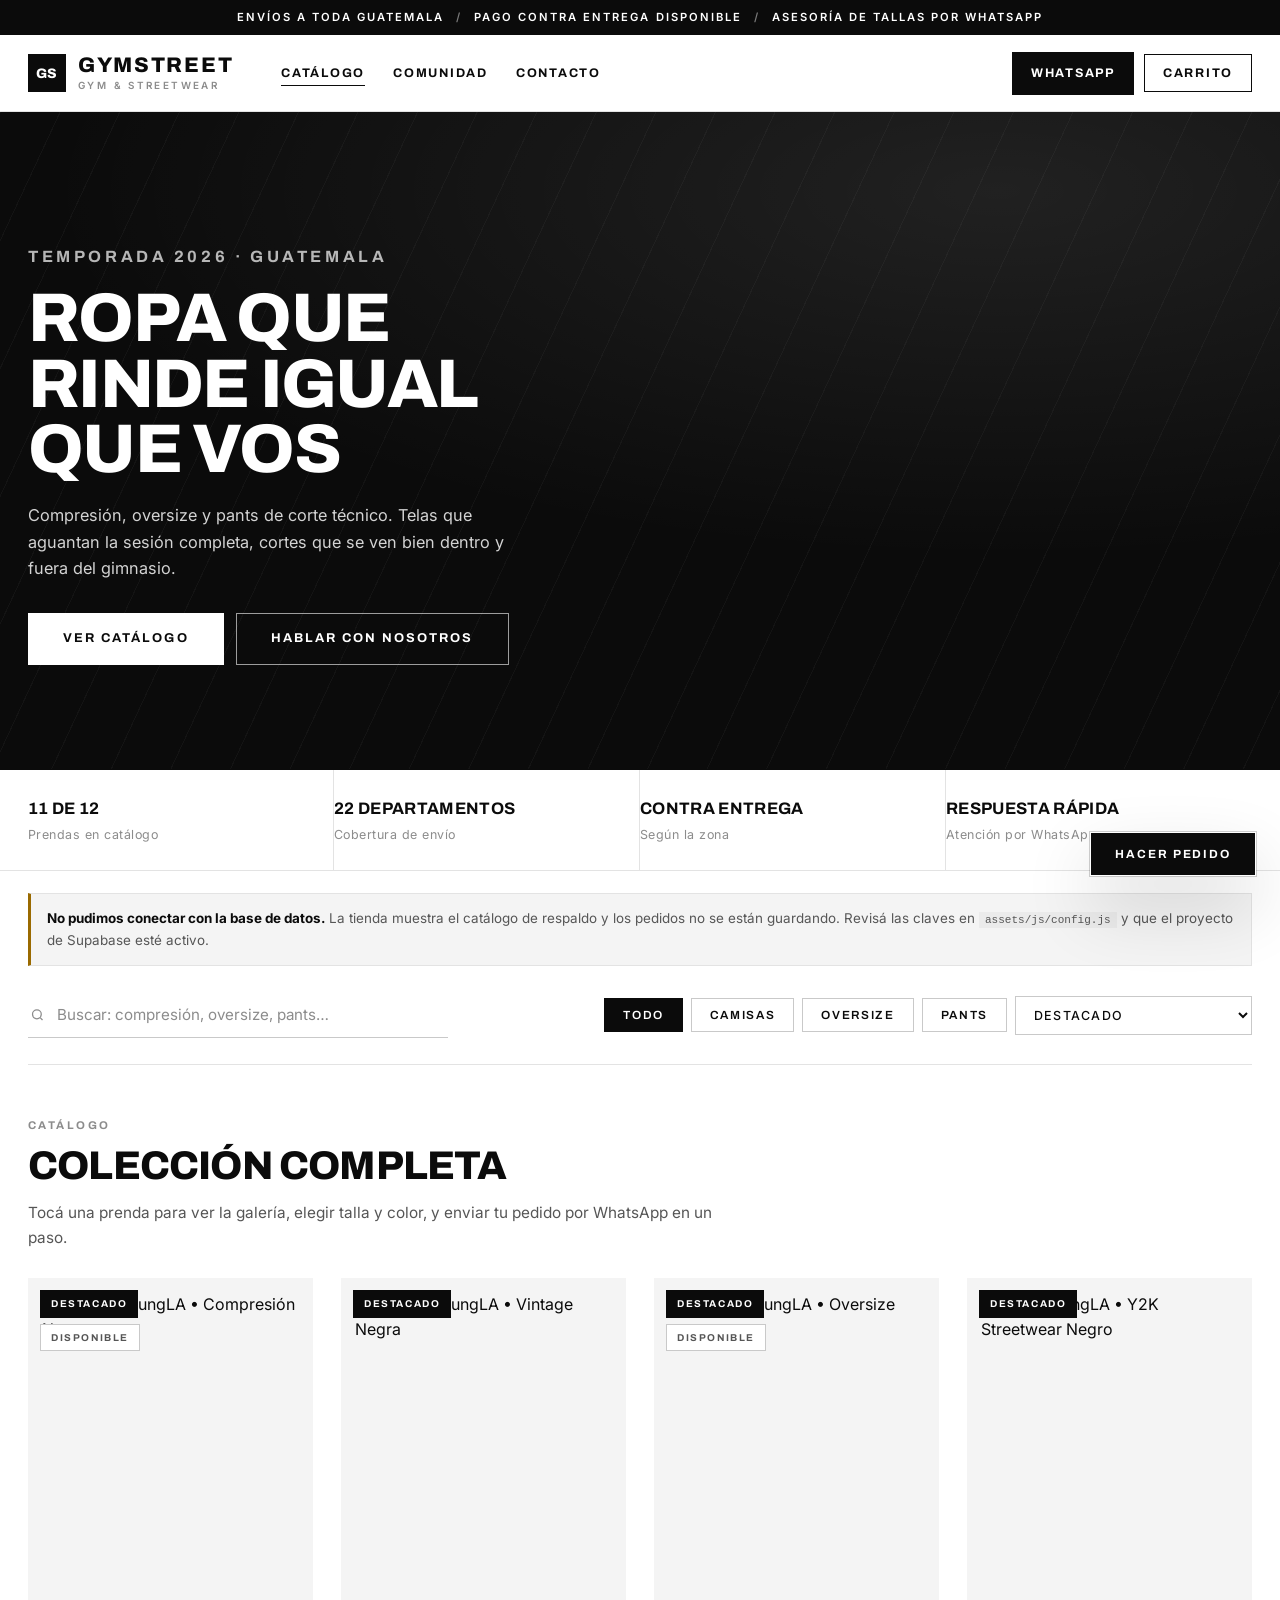
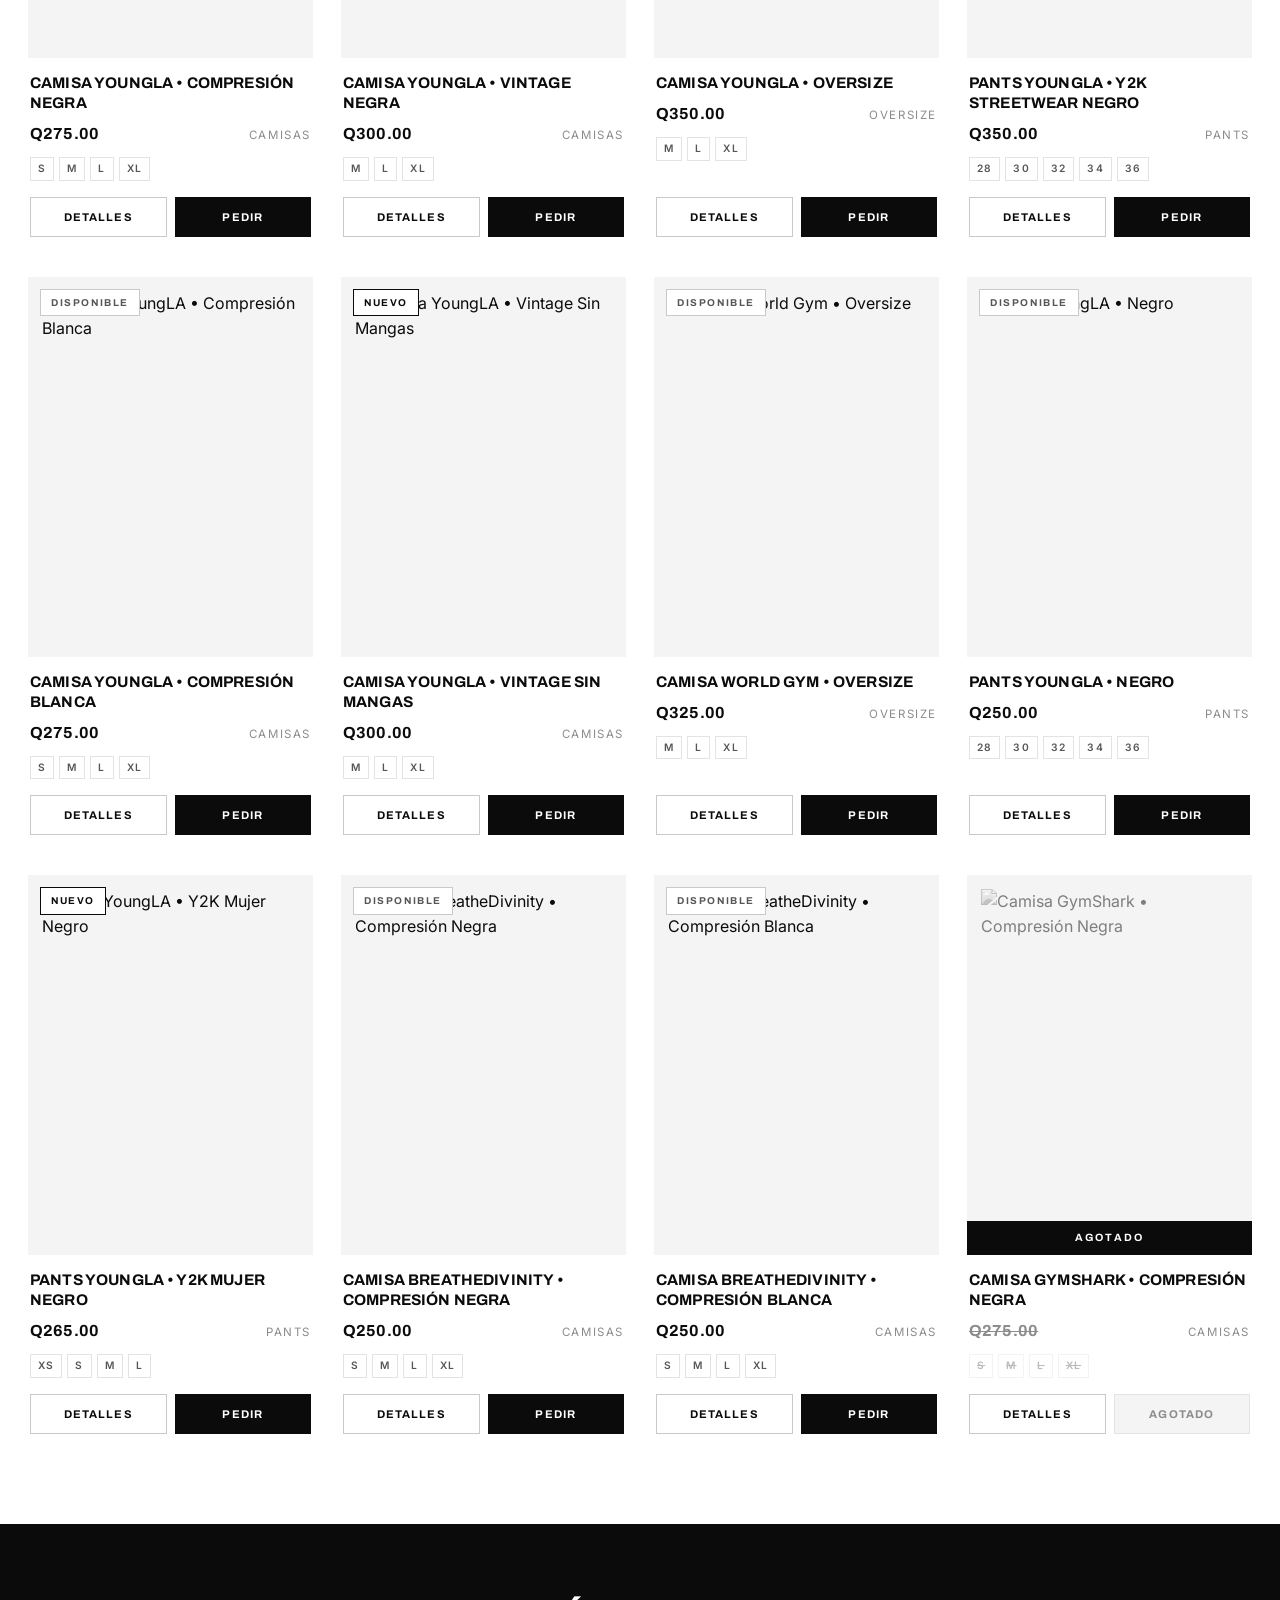
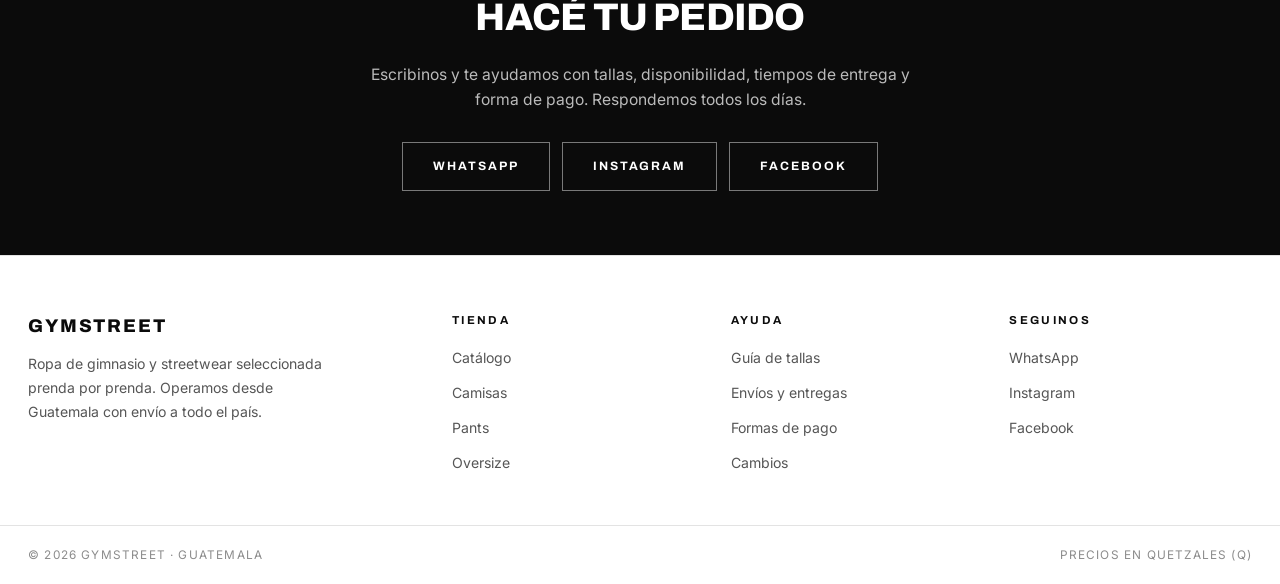
==== commit 48d3d8cd: "Dar contorno al boton flotante para que se vea sobre la portada negra El boton "Hacer pedido" es neg" ====
--- a/index.html
+++ b/index.html
@@ -727,18 +727,23 @@
     /* ====== BOTONES FLOTANTES ====== */
     .float-order{
       position:fixed; right:24px; bottom:24px; z-index:1500;
-      border:1px solid var(--ink);
+      /* El borde claro lo despega del fondo negro de la portada;
+         sobre el fondo blanco de la tienda no se nota. */
+      border:1px solid var(--bg);
       background:var(--ink); color:var(--bg);
       padding:15px 24px; border-radius:var(--r);
       font-family:var(--font-display);
       font-size:.74rem; font-weight:700;
       letter-spacing:.16em; text-transform:uppercase;
       cursor:pointer;
-      box-shadow:var(--shadow-lg);
+      box-shadow:0 0 0 1px rgba(0,0,0,.18), var(--shadow-lg);
       display:flex; gap:8px; align-items:center;
-      transition:background var(--t), color var(--t);
-    }
-    .float-order:hover{ background:var(--bg); color:var(--ink) }
+      transition:background var(--t), color var(--t), box-shadow var(--t);
+    }
+    .float-order:hover{
+      background:var(--bg); color:var(--ink);
+      box-shadow:0 0 0 1px var(--ink), var(--shadow-lg);
+    }
 
     .to-top{
       position:fixed; left:24px; bottom:24px; z-index:1500;
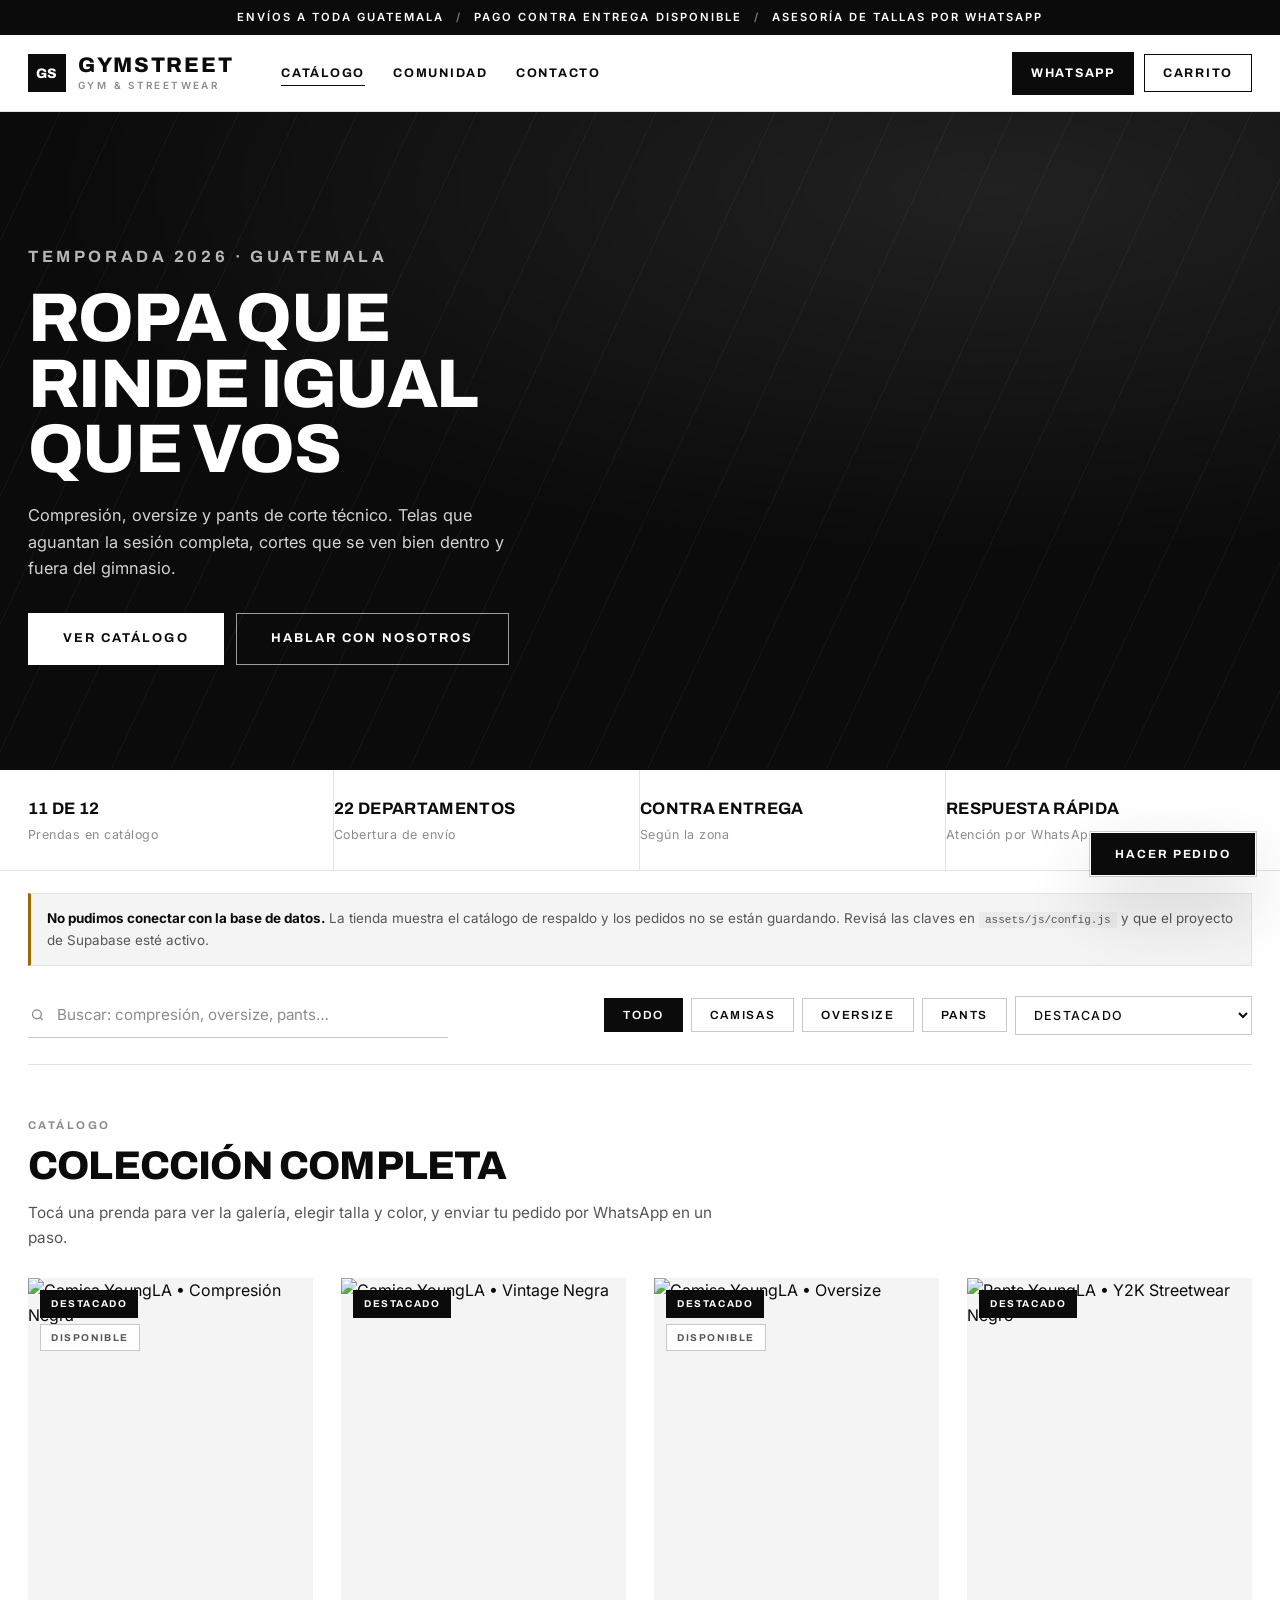
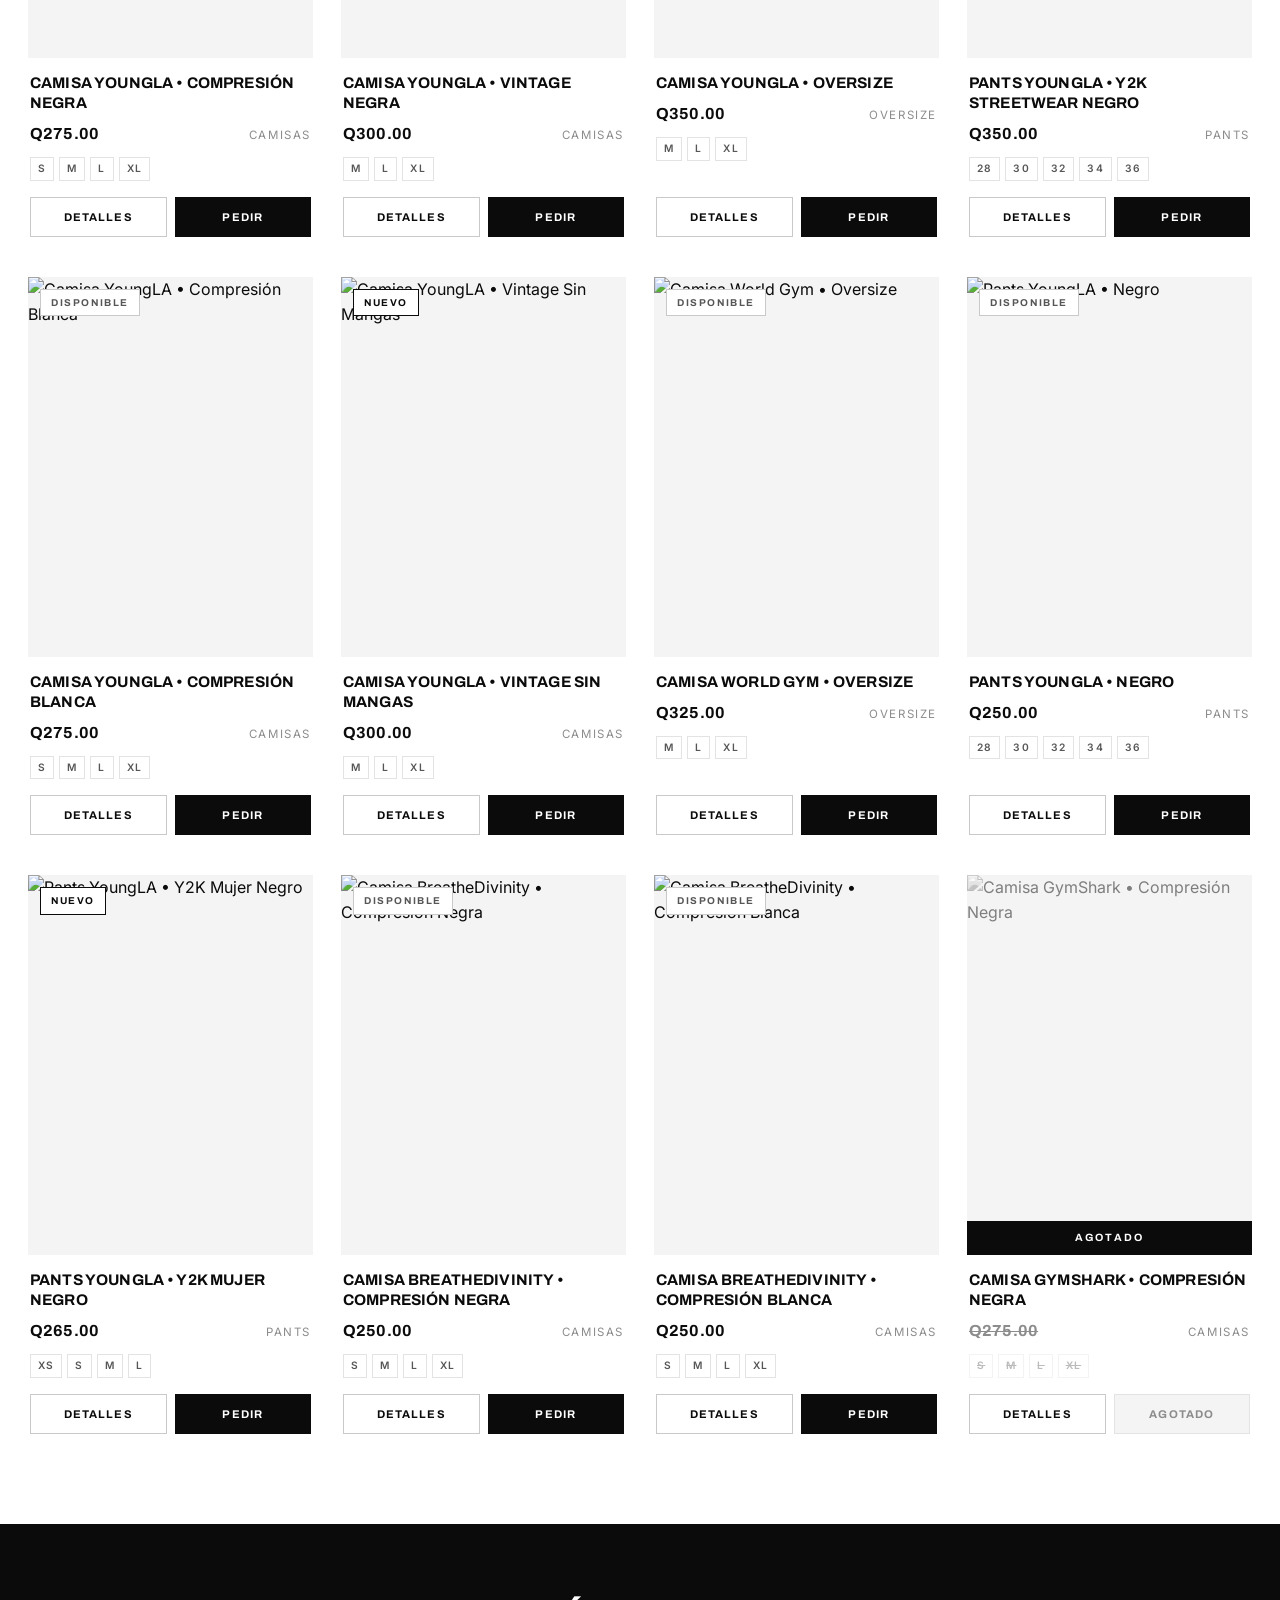
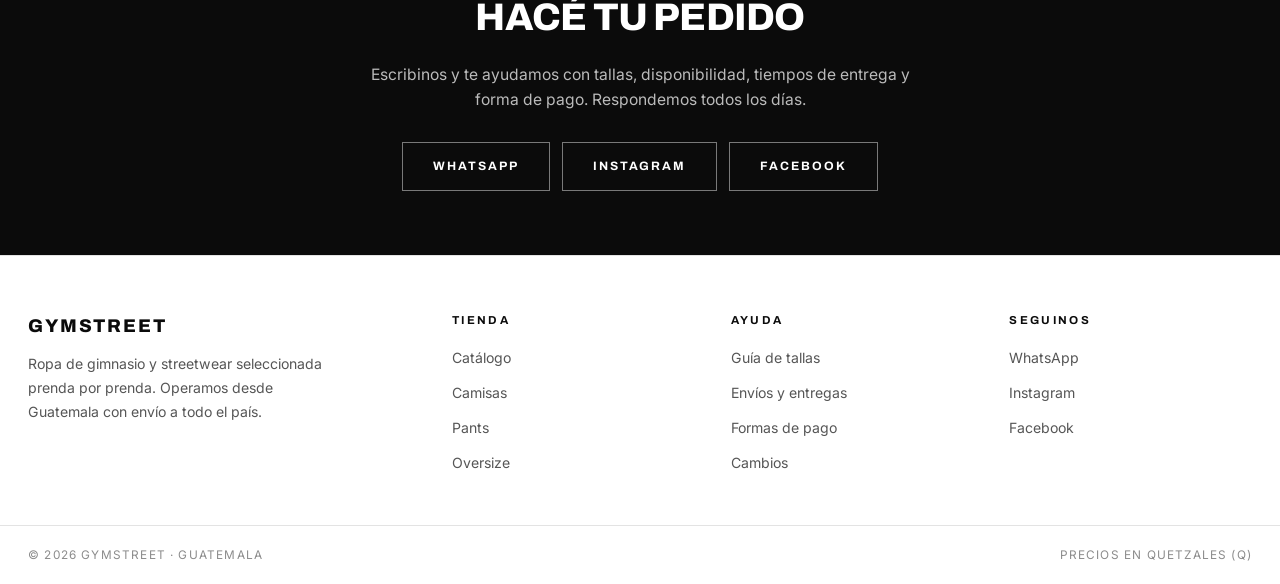
==== commit 3b0b3589: "Hacer que la foto llene la casilla en la cuadricula del catalogo Las fotos del catalogo vienen con f" ====
--- a/index.html
+++ b/index.html
@@ -415,18 +415,18 @@
       display:flex; flex-direction:column;
     }
 
-    /* Imagen: se muestra completa (sin recorte), sobre fondo neutro */
+    /* Imagen: llena la casilla completa, como en las tiendas grandes.
+       Todas quedan del mismo tamaño aunque las fotos vengan distintas.
+       En el detalle del producto sí se muestra completa, sin recortar. */
     .media{
       position:relative;
       aspect-ratio:3/4;
       background:var(--surface);
       overflow:hidden;
-      display:flex; align-items:center; justify-content:center;
-      padding:14px;
     }
     .media img{
       width:100%; height:100%;
-      object-fit:contain; object-position:center;
+      object-fit:cover; object-position:center;
       display:block;
       transition:transform .6s cubic-bezier(.2,.6,.2,1);
     }
